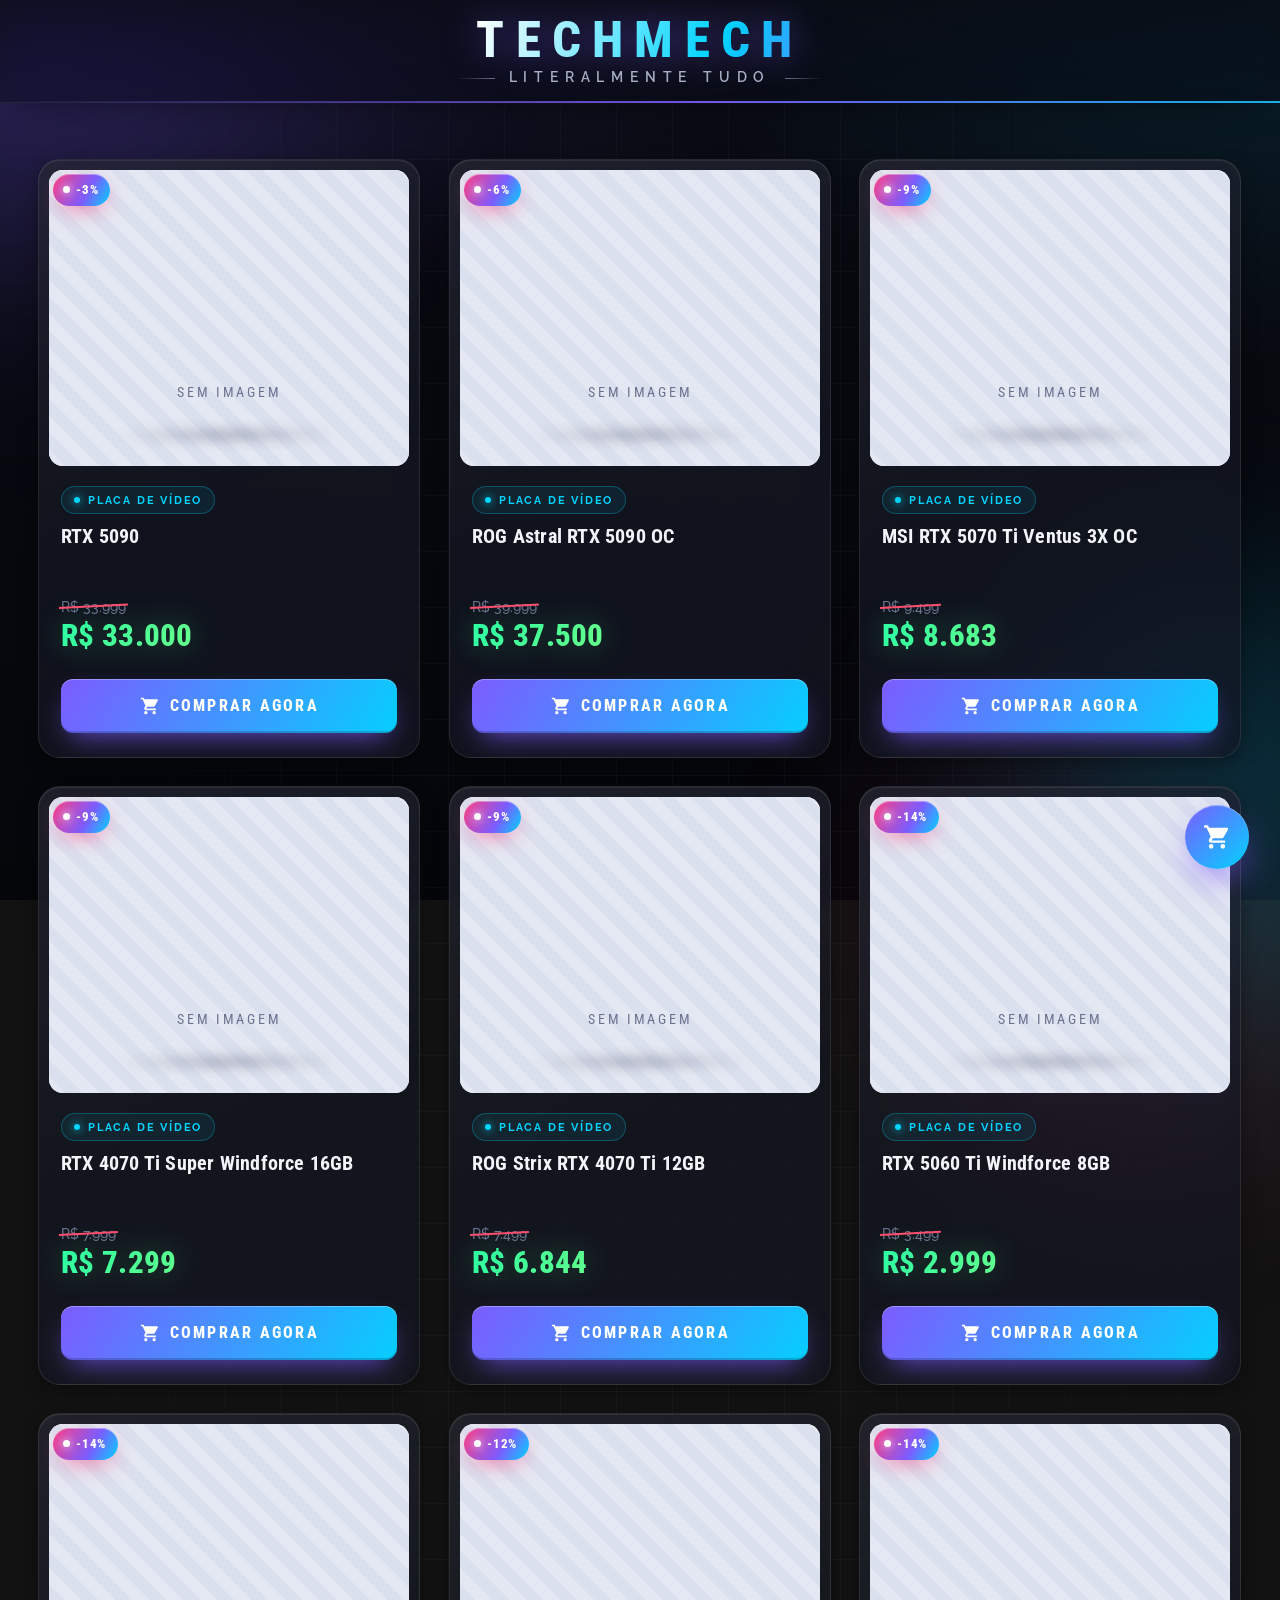
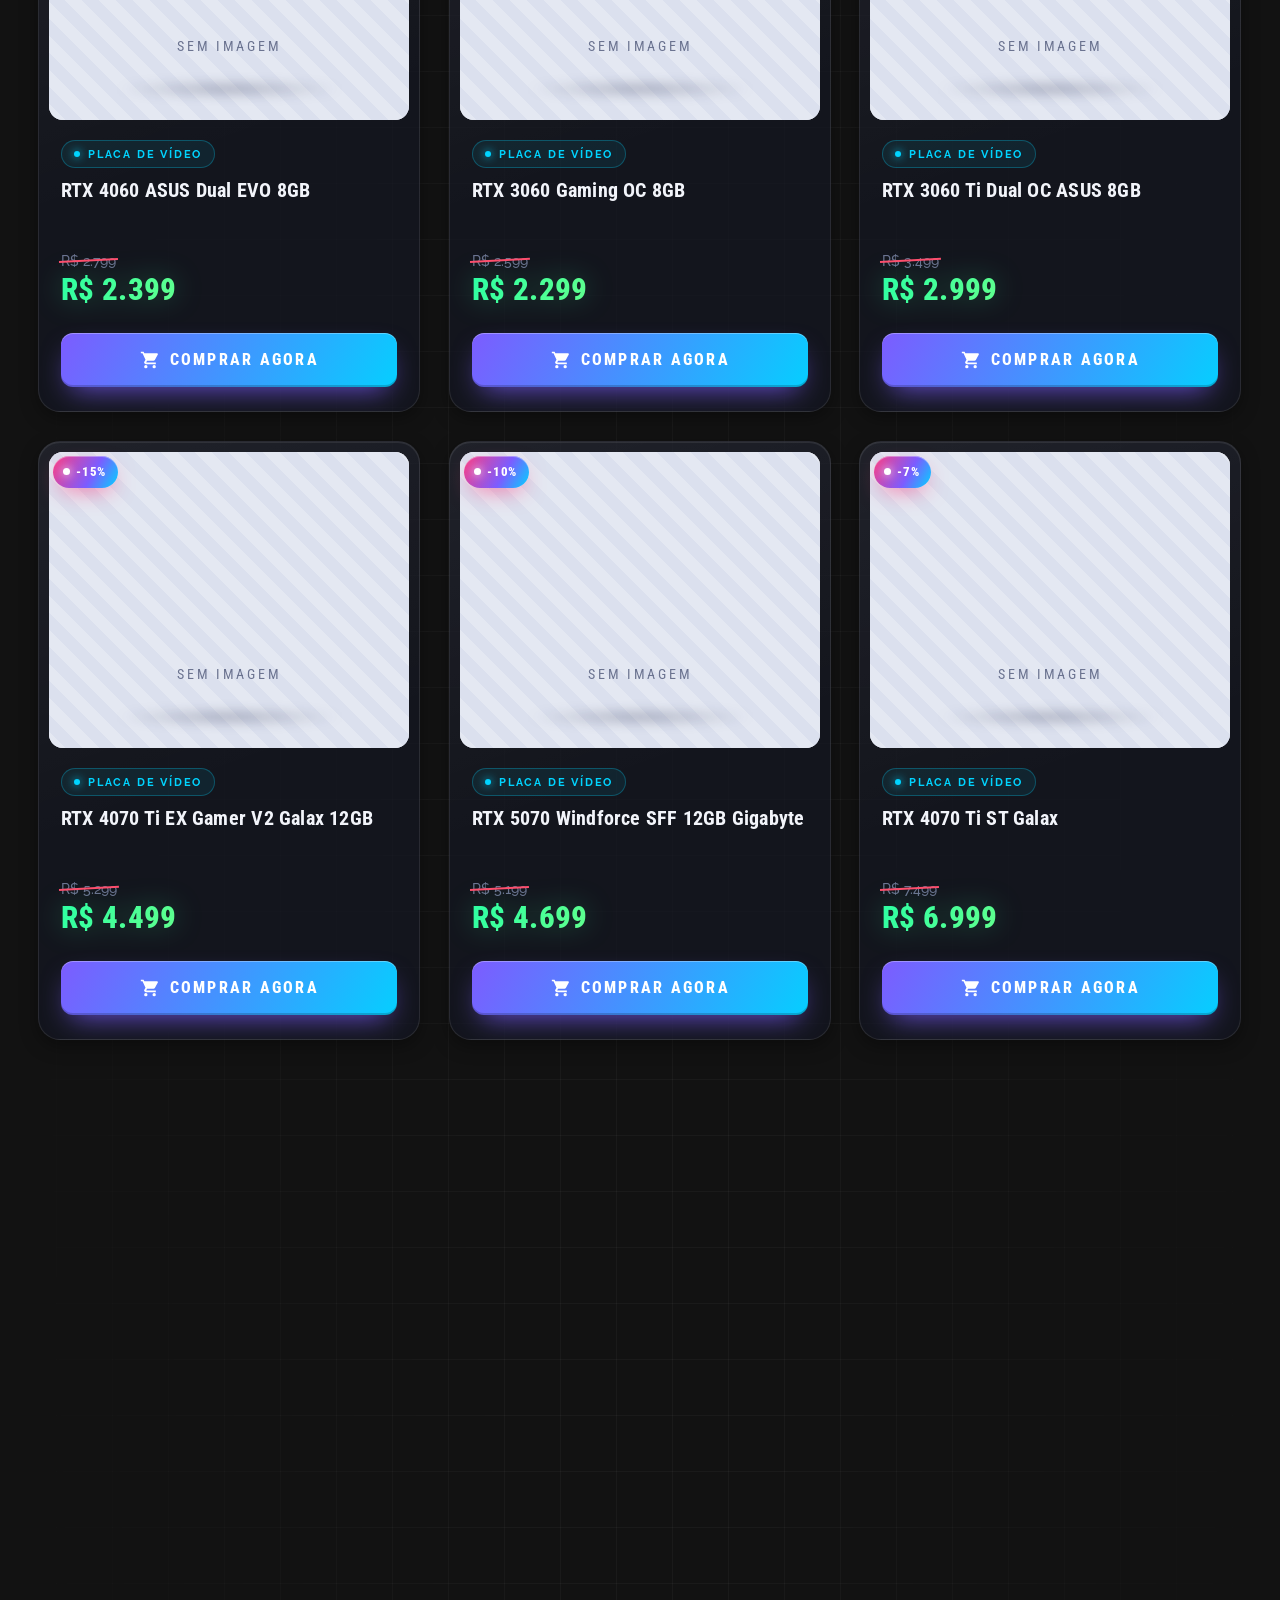
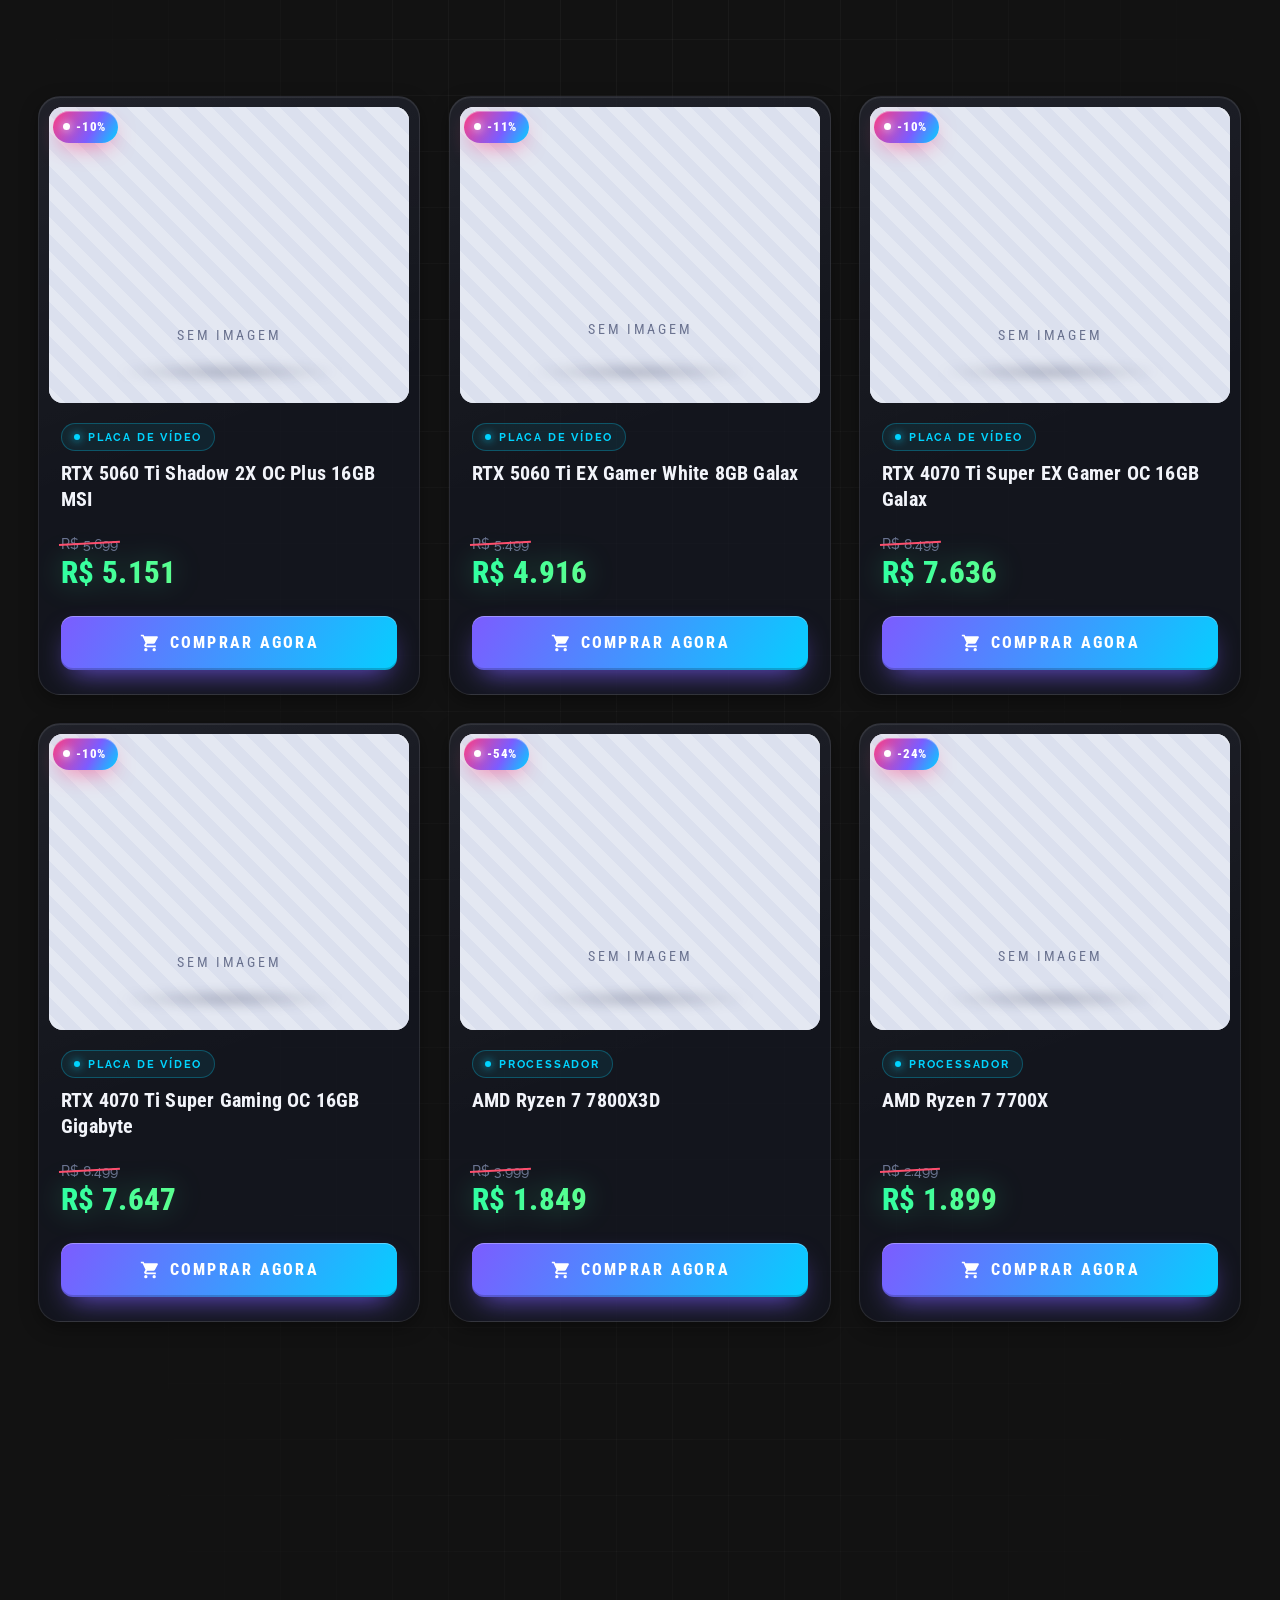
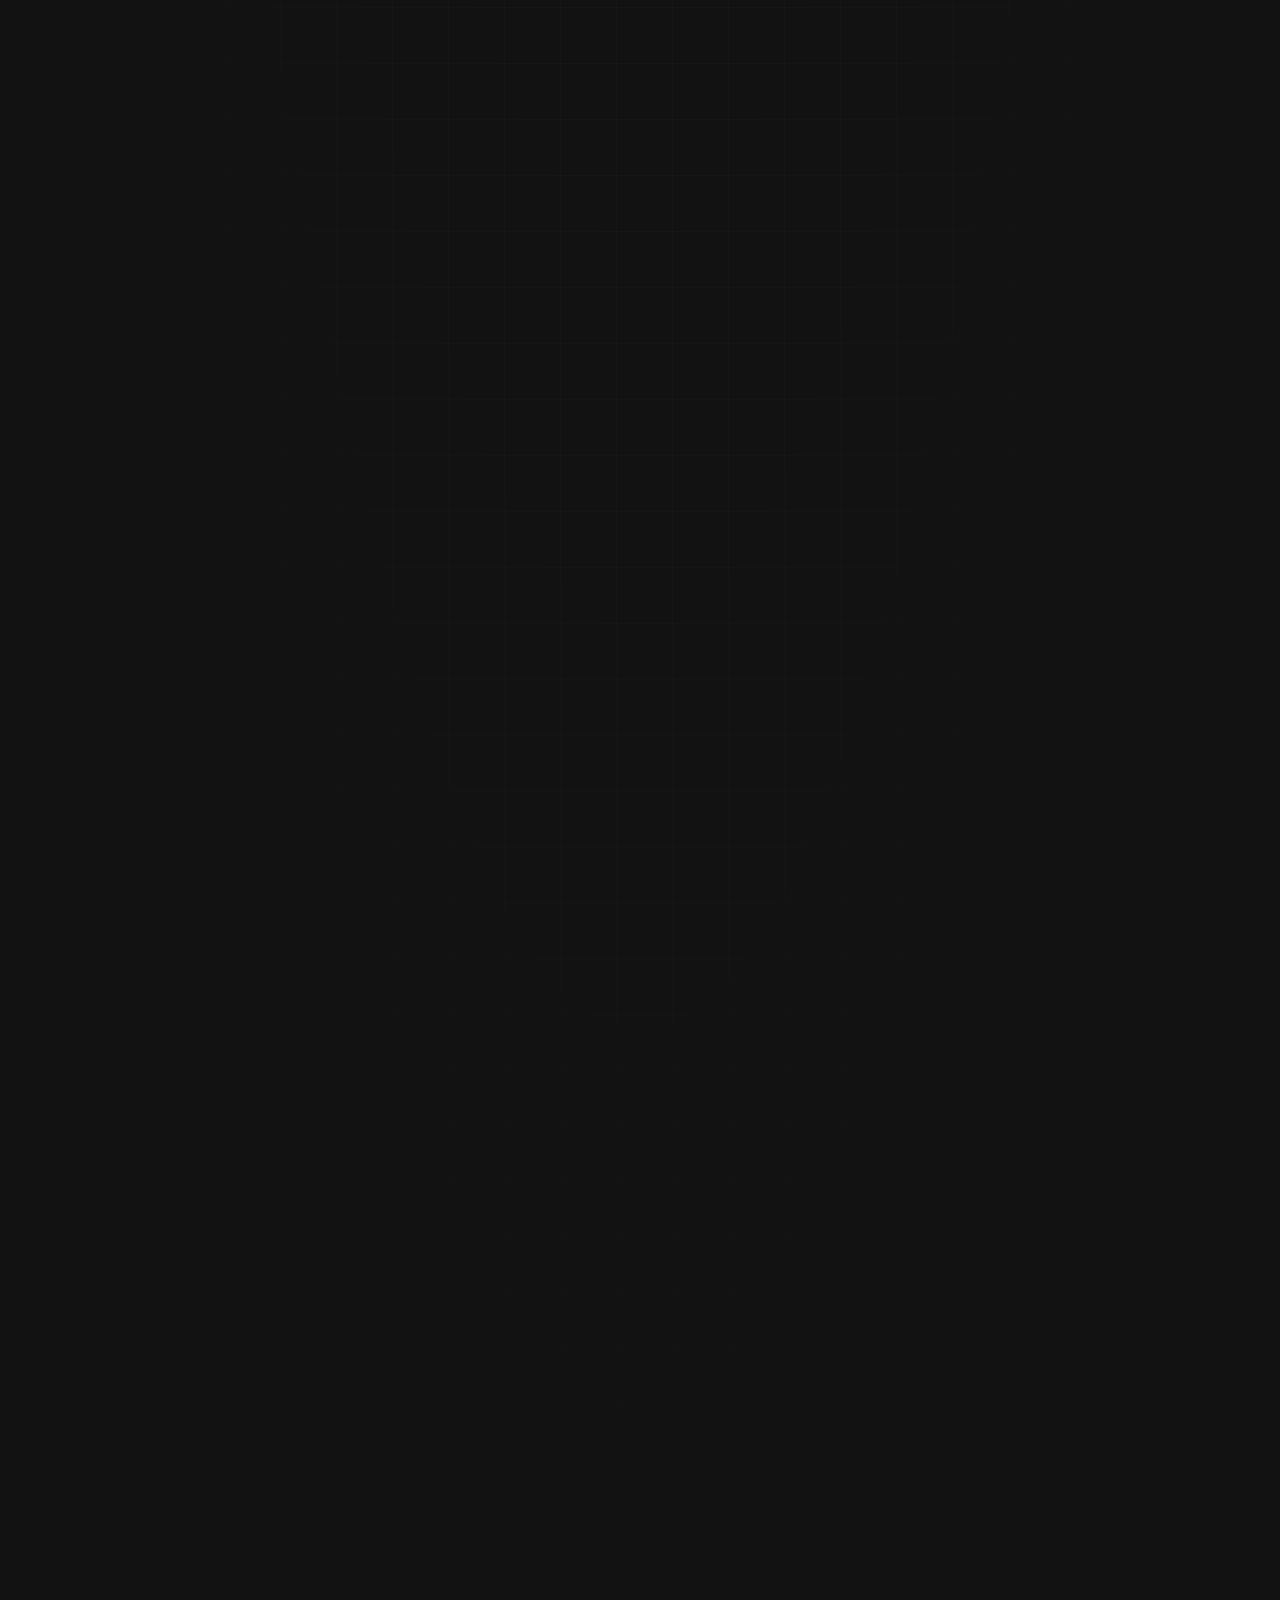
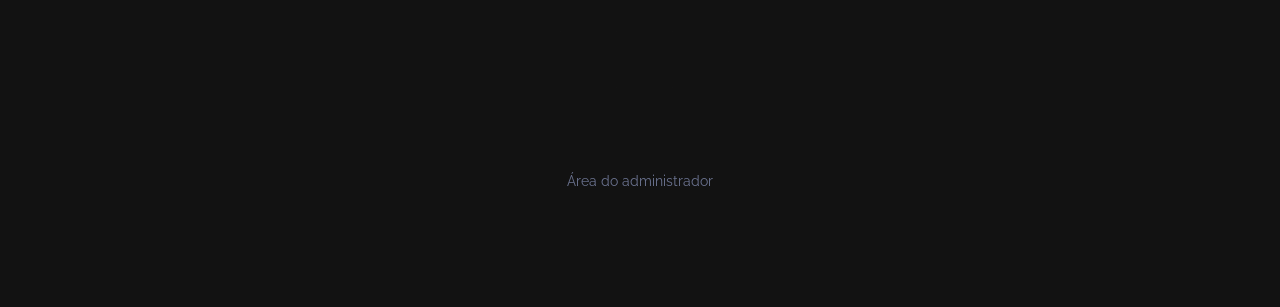
==== index.html @ 9f15bd72 "that is it" ====
<!DOCTYPE html>
<html lang="pt-BR">
<head>
    <meta charset="UTF-8">
    <meta name="viewport" content="width=device-width, initial-scale=1.0">
    <title>Loja</title>
    <link rel="stylesheet" href="style.css">
    <link rel="stylesheet" href="carrinho.css">
    <style>
        .rodape { text-align: center; padding: 40px 16px 110px; }
        .link-admin { color: var(--text-faint); font-size: .85rem; padding: 6px 12px; border-radius: 8px; transition: color .25s; }
        .link-admin:hover { color: var(--text-soft); }
        .link-admin:focus-visible { outline: 2px solid var(--accent-2); outline-offset: 2px; }
        #login-admin { margin: auto; width: min(380px, calc(100% - 28px)); padding: 28px; color: var(--text); background: var(--bg-2); border: 1px solid var(--stroke-strong); border-radius: 18px; box-shadow: var(--shadow-2); }
        #login-admin::backdrop { background: rgba(3, 4, 10, .72); backdrop-filter: blur(4px); }
        #login-admin h2 { font-family: var(--font-display); font-size: 1.4rem; margin-bottom: 4px; }
        #login-admin p { color: var(--text-soft); font-size: .92rem; margin-bottom: 18px; }
        #login-admin input { width: 100%; padding: 12px 14px; font: inherit; color: var(--text); background: var(--bg-0); border: 1px solid var(--stroke); border-radius: 10px; }
        #login-admin input:focus { outline: none; border-color: var(--accent); }
        #login-admin input.erro { border-color: var(--danger); animation: login-tremer .4s; }
        #login-msg { min-height: 1.4em; margin: 8px 0 14px; color: var(--danger); font-size: .88rem; }
        .login-acoes { display: flex; gap: 10px; justify-content: flex-end; }
        .login-acoes button { padding: 10px 18px; border-radius: 10px; font-weight: 600; background: var(--surface-hover); border: 1px solid var(--stroke); }
        .login-acoes button[type="submit"] { background: linear-gradient(135deg, var(--accent), var(--accent-2)); border-color: transparent; color: #fff; }
        @keyframes login-tremer { 25% { transform: translateX(-6px); } 75% { transform: translateX(6px); } }
    </style>
</head>
<body>
    <header class="topo-pagina">
        <h1 class="title"><b>Techmech</b></h1>
        <h3 class="resumo">Literalmente tudo</h3>
    </header>

    <!-- Os cards são criados automaticamente pelo script abaixo -->
    <main class="products-grid" id="produtos"></main>

    <footer class="rodape">
        <button type="button" class="link-admin" id="abrir-admin">Área do administrador</button>
    </footer>

    <dialog id="login-admin" aria-labelledby="login-titulo">
        <form id="login-form" method="dialog" autocomplete="off">
            <h2 id="login-titulo">Área do administrador</h2>
            <p>Digite a senha para abrir o painel de vendas.</p>
            <input type="password" id="login-senha" placeholder="Senha" aria-label="Senha do administrador" autocomplete="current-password">
            <div id="login-msg" role="alert"></div>
            <div class="login-acoes">
                <button type="button" id="login-cancelar">Cancelar</button>
                <button type="submit">Entrar</button>
            </div>
        </form>
    </dialog>

    <script src="auth.js"></script>

    <script src="carrinho.js"></script>
    <script>
        const K = "https://images.kabum.com.br/produtos/fotos/";
        const P = "https://media.pichau.com.br/media/catalog/product/cache/2f958555330323e505eba7ce930bdf27/";

        // Para adicionar um produto, basta incluir uma linha aqui: [categoria, nome, preço antigo, preço atual, imagem]
        const produtos = [
            ["Placa de vídeo", "RTX 5090", "33.999", "33.000", K + "714560/placa-de-video-rtx-5090-aorus-master-ice-32g-gigabyte-nvidia-geforce-32gb-gddr7-512bits-rgb-dlss-ray-tracing-9vn5090ami-00-g10_1740416478_gg.jpg"],
            ["Placa de vídeo", "ROG Astral RTX 5090 OC", "39.999", "37.500", K + "700804/placa-de-video-rog-astral-gaming-geforce-rtx5090-oc-nvidia-32gb-gddr7-argb-90yv0lw0-m0na00_1737724637_original.jpg"],
            ["Placa de vídeo", "MSI RTX 5070 Ti Ventus 3X OC", "9.499", "8.683", K + "714419/placa-de-video-msi-geforce-rtx-5070-ti-16g-ventus-3x-oc-nvidia-16gb-gddr7-ate-2497mhz-g507t-16v3c_1739889552_original.jpg"],
            ["Placa de vídeo", "RTX 4070 Ti Super Windforce 16GB", "7.999", "7.299", K + "517739/placa-de-video-rtx-4070-ti-super-gigabyte-windforce-nvidia-geforce-16gb-gddr6-dlss-ray-tracing-gv-n407tswf3-16gd_1706015557_original.jpg"],
            ["Placa de vídeo", "ROG Strix RTX 4070 Ti 12GB", "7.499", "6.844", K + "403370/placa-de-video-rtx-4070-ti-rog-strix-gaming-asus-nvidia-geforce-12-gb-gddr6x-argb-ray-tracing-90yv0ii0-m0na00_1672840406_original.jpg"],
            ["Placa de vídeo", "RTX 5060 Ti Windforce 8GB", "3.499", "2.999", K + "802430/placa-de-video-rtx-5060-ti-windforce-8g-gigabyte-nvidia-geforce-8gb-gddr7-128bits-dlss-ray-tracing-gv-n506twf2-8gd_1751045771_original.jpg"],
            ["Placa de vídeo", "RTX 4060 ASUS Dual EVO 8GB", "2.799", "2.399", K + "522531/placa-de-video-rtx-4060-asus-dual-o8g-evo-nvidia-geforce-8gb-gddr6-g-sync-ray-tracing-90yv0jc7-m0na00_1711036187_original.jpg"],
            ["Placa de vídeo", "RTX 3060 Gaming OC 8GB", "2.599", "2.299", K + "475652/placa-de-video-rtx-3060-gaming-oc-8g-gigabyte-nvidia-geforce-8gb-gddr6-128bits-ray-tracing-gv-n3060gaming-oc-8gd_1695647509_original.jpg"],
            ["Placa de vídeo", "RTX 3060 Ti Dual OC ASUS 8GB", "3.499", "2.999", K + "432715/placa-de-video-rtx-3060-ti-dual-oc-asus-nvidia-geforce-8-gb-gddr6x-dlss-ray-tracing-dual-rtx3060ti-o8gd6x_1678193263_original.jpg"],
            ["Placa de vídeo", "RTX 4070 Ti EX Gamer V2 Galax 12GB", "5.299", "4.499", K + "474949/placa-de-video-rtx-4070-ti-ex-gamer-v2-galax-nvidia-geforce-12gb-gddr6x-argb-dlss-ray-tracing-g-sync-47iom7md7adt_1691419842_original.jpg"],
            ["Placa de vídeo", "RTX 5070 Windforce SFF 12GB Gigabyte", "5.199", "4.699", K + "726401/placa-de-video-rtx-5070-windforce-sff-12g-gigabyte-nvidia-geforce-12gb-gddr7-192bits-dlss-ray-tracing-9vn5070w-00-g10_1743160226_original.jpg"],
            ["Placa de vídeo", "RTX 4070 Ti ST Galax", "7.499", "6.999", K + "404447/placa-de-video-rtx-4070-ti-st-pci-e-galax-16-gb-gddr6x-256bit-47iom7md6tts_1672845537_original.jpg"],
            ["Placa de vídeo", "GTX 1050 Ti PCYes Low Profile 4GB", "999", "799", K + "514808/placa-de-video-gtx-1050-ti-pcyes-low-profile-nvidia-geforce-4gb-gddr5-128bits-graffiti-series-pvgtx1050tilp4gb_1708523076_original.jpg"],
            ["Placa de vídeo", "RTX 4070 Ti TUF Gaming ASUS 12GB", "7.999", "6.999", K + "419115/placa-de-video-rtx-4070-ti-asus-tuf-gaming-nvidia-geforce-12-gb-gddr6x-argb-dlss-ray-tracing-tuf-rtx4070ti-12g-gaming_1677256824_original.jpg"],
            ["Placa de vídeo", "RTX 5060 Ti Gaming OC 8GB Gigabyte", "3.799", "3.299", "https://images6.kabum.com.br/produtos/fotos/802426/placa-de-video-rtx-5060-ti-gaming-oc-8g-gigabyte-nvidia-geforce-8gb-gddr7-128bits-dlss-ray-tracing-gv-n506tgaming-oc-8gd_1775736425_g.jpg"],
            ["Placa de vídeo", "RTX 5060 Ti Shadow 2X OC Plus 16GB MSI", "5.699", "5.151", "https://images1.kabum.com.br/produtos/fotos/sync_mirakl/900231/large/Placa-De-Video-Msi-Geforce-RTX-5060-Ti-16gb-Shadow-2x-Oc-Plus-Gddr7-912-v535-029_1752261278.jpg"],
            ["Placa de vídeo", "RTX 5060 Ti EX Gamer White 8GB Galax", "5.499", "4.916", "https://images6.kabum.com.br/produtos/fotos/sync_mirakl/939796/large/Placa-De-Video-Galax-Geforce-RTX-5060-Ti-Ex-Gamer-Classic-White-8GB-Gddr7-128-Bits-56isn8md7kwc_1760990905.jpg"],
            ["Placa de vídeo", "RTX 4070 Ti Super EX Gamer OC 16GB Galax", "8.499", "7.636", P + "4/7/47uzm6md9bup5.jpg"],
            ["Placa de vídeo", "RTX 4070 Ti Super Gaming OC 16GB Gigabyte", "8.499", "7.647", P + "g/v/gv-n407tsgaming-oc-16gd3.jpg"],
            ["Processador", "AMD Ryzen 7 7800X3D", "3.999", "1.849", K + "426262/processador-amd-ryzen-7-7800x3d-5-0ghz-max-turbo-cache-104mb-am5-8-nucleos-video-integrado-100-100000910wof_1680784502_original.jpg"],
            ["Processador", "AMD Ryzen 7 7700X", "2.499", "1.899", "https://images3.kabum.com.br/produtos/fotos/378413/processador-amd-ryzen-7-7700x-5-4ghz-max-turbo-cache-40mb-am5-8-nucleos-video-integrado-100-100000591wof_1662136328_g.jpg"],
            ["Processador", "AMD Ryzen 9 7900X", "3.199", "2.399", "https://images2.kabum.com.br/produtos/fotos/378412/processador-amd-ryzen-9-7900x-5-6ghz-max-turbo-cache-76mb-am5-12-nucleos-video-integrado-100-100000589wof_1662134312_g.jpg"],
            ["Processador", "AMD Ryzen 9 7950X", "6.499", "5.499", "https://images1.kabum.com.br/produtos/fotos/378411/processador-amd-ryzen-9-7950x-5-7ghz-max-turbo-cache-80mb-am5-16-nucleos-video-integrado-100-100000514wof_1662132759_g.jpg"],
            ["Processador", "AMD Ryzen 7 5800X3D", "2.499", "2.049", "https://images8.kabum.com.br/produtos/fotos/1053828/processador-amd-ryzen-7-5800x3d-3-4ghz-8-core-cache-100mb-am4-100-100000651pof_1784051518_g.jpg"],
            ["Processador", "AMD Ryzen 5 7600X", "1.499", "1.089", "https://images4.kabum.com.br/produtos/fotos/378414/processador-amd-ryzen-5-7600x-5-3ghz-max-turbo-cache-38mb-am5-6-nucleos-video-integrado-100-100000593wof_1662137195_g.jpg"],
            ["Processador", "AMD Ryzen 5 8500G", "999", "799", K + "520366/processador-amd-ryzen-5-8500g-3-5-ghz-5-0ghz-max-turbo-cache-6mb-6-nucleos-12-threads-am5-video-integrado-100-100000931box_1706707228_original.jpg"],
            ["Processador", "AMD Ryzen 5 7600", "1.899", "1.549", K + "405799/processador-amd-ryzen-5-7600-5-2ghz-max-turbo-cache-38mb-am5-6-nucleos-video-integrado-100-100001015box_1673290816_original.jpg"],
            ["Processador", "Intel Core i7-12700KF", "2.999", "2.588", "https://images9.kabum.com.br/produtos/fotos/241049/processador-intel-core-i7-12700kf-cache-25mb-3-6ghz-5-0ghz-max-turbo-lga-1700-bx8071512700kf_1634829834_g.jpg"]
        ];

        // ---------- Monta todos os cards ----------
        const numero = (txt) => parseFloat(txt.replace(/\./g, "").replace(",", "."));

        const grid = document.getElementById("produtos");
        grid.innerHTML = produtos.map(([categoria, nome, antigo, atual, imagem], i) => {
            const desconto = Math.round((1 - numero(atual) / numero(antigo)) * 100);
            return `
            <div class="product-card" style="--i:${i % 8}">
                ${desconto > 0 ? `<span class="product-badge">-${desconto}%</span>` : ""}
                <div class="card-shine"></div>
                <div class="product-image"><img src="${imagem}" alt="${nome}" loading="lazy"></div>
                <div class="product-info">
                    <span class="product-category">${categoria}</span>
                    <h2 class="product-title">${nome}</h2>
                    <div class="product-price-container">
                        <span class="price-old">R$ ${antigo}</span>
                        <span class="price-current">R$ ${atual}</span>
                    </div>
                    <button class="btn-buy" data-i="${i}">Comprar Agora</button>
                </div>
            </div>`;
        }).join("");

        const cards = [...grid.querySelectorAll(".product-card")];
        const podeMover = !matchMedia("(prefers-reduced-motion: reduce)").matches;
        const temMouse = matchMedia("(hover: hover)").matches;

        // ---------- Imagem quebrada: mostra aviso em vez de ícone feio ----------
        grid.querySelectorAll(".product-image img").forEach((img) => {
            img.addEventListener("error", () => {
                const box = img.parentElement;
                box.classList.add("sem-imagem");
                box.insertAdjacentHTML("beforeend", "<span>Sem imagem</span>");
            });
        });

        // ---------- Aparece ao rolar a página ----------
        const observador = new IntersectionObserver((entradas) => {
            entradas.forEach((e) => {
                if (e.isIntersecting) {
                    e.target.classList.add("is-visible");
                    observador.unobserve(e.target);
                }
            });
        }, { threshold: 0.12, rootMargin: "0px 0px -40px 0px" });
        cards.forEach((c) => observador.observe(c));

        // ---------- Inclinação 3D + spotlight que segue o mouse ----------
        if (temMouse && podeMover) {
            cards.forEach((card) => {
                card.addEventListener("mousemove", (e) => {
                    const r = card.getBoundingClientRect();
                    const x = (e.clientX - r.left) / r.width;
                    const y = (e.clientY - r.top) / r.height;
                    card.style.setProperty("--mx", `${x * 100}%`);
                    card.style.setProperty("--my", `${y * 100}%`);
                    card.style.setProperty("--ry", `${(x - 0.5) * 14}deg`);
                    card.style.setProperty("--rx", `${(0.5 - y) * 12}deg`);
                    card.style.transition = "transform .08s linear, box-shadow .45s, border-color .45s";
                });
                card.addEventListener("mouseleave", () => {
                    card.style.setProperty("--rx", "0deg");
                    card.style.setProperty("--ry", "0deg");
                    card.style.transition = "";
                });
            });

            // brilho que acompanha o cursor pela página
            const glow = document.createElement("div");
            glow.className = "cursor-glow";
            document.body.appendChild(glow);
            window.addEventListener("mousemove", (e) => {
                glow.style.setProperty("--cx", `${e.clientX}px`);
                glow.style.setProperty("--cy", `${e.clientY}px`);
            }, { passive: true });
        }

        // ---------- Login do painel administrativo (senha conferida no servidor) ----------
        (() => {
            const dlg = document.getElementById("login-admin");
            const form = document.getElementById("login-form");
            const campo = document.getElementById("login-senha");
            const msg = document.getElementById("login-msg");

            const abrir = () => {
                if (Auth.logado()) { location.href = "admin.html"; return; }
                campo.value = ""; msg.textContent = ""; campo.classList.remove("erro");
                dlg.showModal(); campo.focus();
            };
            document.getElementById("abrir-admin").addEventListener("click", abrir);
            document.getElementById("login-cancelar").addEventListener("click", () => dlg.close());
            dlg.addEventListener("click", (e) => { if (e.target === dlg) dlg.close(); });

            form.addEventListener("submit", async (e) => {
                e.preventDefault();
                const botao = form.querySelector('button[type="submit"]');
                botao.disabled = true; msg.textContent = "";
                const r = await Auth.entrar(campo.value);
                botao.disabled = false;
                if (r.ok) { location.href = "admin.html"; return; }
                campo.classList.remove("erro"); void campo.offsetWidth; campo.classList.add("erro");
                campo.select();
                msg.textContent = r.erro;
            });
        })();

        // ---------- Barra de progresso da rolagem ----------
        const barra = document.createElement("div");
        barra.className = "scroll-progress";
        document.body.appendChild(barra);
        const atualizaBarra = () => {
            const max = document.documentElement.scrollHeight - innerHeight;
            barra.style.setProperty("--scroll", max > 0 ? scrollY / max : 0);
        };
        addEventListener("scroll", atualizaBarra, { passive: true });
        atualizaBarra();

        // ---------- Botão: onda no clique + confirmação ----------
        grid.addEventListener("click", (e) => {
            const btn = e.target.closest(".btn-buy");
            if (!btn) return;

            const p = produtos[btn.dataset.i];
            Carrinho.adicionar({
                id: "p" + btn.dataset.i,
                nome: p[1],
                preco: numero(p[3]),
                imagem: p[4],
                categoria: p[0]
            });

            btn.classList.add("added");
            btn.textContent = "Adicionado ✓";
            const r = btn.getBoundingClientRect();
            const onda = document.createElement("span");
            onda.className = "ripple";
            onda.style.left = `${e.clientX - r.left}px`;
            onda.style.top = `${e.clientY - r.top}px`;
            btn.appendChild(onda);
            setTimeout(() => onda.remove(), 800);

            setTimeout(() => {
                btn.classList.remove("added");
                btn.textContent = "Comprar Agora";
            }, 1800);
        });
    </script>
</body>
</html>
---- style.css ----
/* ==========================================================================
   TECHMECH — style.css
   Tema escuro premium · glassmorphism · aurora animada · cards 3D com
   spotlight, borda de luz giratória, brilho (shine), selo de desconto,
   revelação no scroll, botão com ripple e total responsividade.
   ========================================================================== */

@import url('https://fonts.googleapis.com/css2?family=Raleway:ital,wght@0,100..900;1,100..900&family=Roboto+Condensed:ital,wght@0,100..900;1,100..900&display=swap');

/* --------------------------------------------------------------------------
   1. PROPRIEDADES REGISTRADAS (permitem animar ângulos e posições em CSS)
   -------------------------------------------------------------------------- */
@property --angle {
    syntax: '<angle>';
    inherits: false;
    initial-value: 0deg;
}
@property --shine {
    syntax: '<percentage>';
    inherits: false;
    initial-value: -60%;
}
@property --glow-opacity {
    syntax: '<number>';
    inherits: false;
    initial-value: 0;
}

/* --------------------------------------------------------------------------
   2. VARIÁVEIS DE DESIGN
   -------------------------------------------------------------------------- */
:root {
    /* cores base */
    --bg-0: #05060a;
    --bg-1: #0a0c14;
    --bg-2: #10131f;
    --surface: rgba(255, 255, 255, 0.045);
    --surface-hover: rgba(255, 255, 255, 0.08);
    --stroke: rgba(255, 255, 255, 0.09);
    --stroke-strong: rgba(255, 255, 255, 0.18);

    /* texto */
    --text: #f2f4fa;
    --text-soft: #a8afc4;
    --text-faint: #6b7390;

    /* acentos */
    --accent: #7c5cff;
    --accent-2: #00d4ff;
    --accent-3: #ff3d81;
    --green: #2dffa3;
    --green-deep: #00c27a;
    --danger: #ff4d6d;
    --warn: #ffc24d;

    /* gradientes */
    --grad-brand: linear-gradient(120deg, var(--accent), var(--accent-2) 55%, var(--green));
    --grad-hot: linear-gradient(120deg, var(--accent-3), var(--accent) 60%, var(--accent-2));
    --grad-price: linear-gradient(120deg, var(--green), #b6ff6a);

    /* medidas */
    --radius: 22px;
    --radius-sm: 12px;
    --radius-pill: 999px;
    --header-h: 86px;

    /* sombras */
    --shadow-1: 0 6px 18px rgba(0, 0, 0, 0.35);
    --shadow-2: 0 24px 60px -12px rgba(0, 0, 0, 0.7);
    --shadow-glow: 0 0 0 1px rgba(124, 92, 255, 0.35), 0 20px 70px -10px rgba(124, 92, 255, 0.45);

    /* movimento */
    --ease: cubic-bezier(0.22, 1, 0.36, 1);
    --ease-spring: cubic-bezier(0.34, 1.56, 0.64, 1);
    --ease-in-out: cubic-bezier(0.65, 0, 0.35, 1);

    /* tipografia */
    --font-display: 'Roboto Condensed', 'Arial Narrow', sans-serif;
    --font-body: 'Raleway', system-ui, -apple-system, 'Segoe UI', sans-serif;
}

/* --------------------------------------------------------------------------
   3. RESET E BASE
   -------------------------------------------------------------------------- */
*,
*::before,
*::after {
    box-sizing: border-box;
    margin: 0;
    padding: 0;
}

html {
    scroll-behavior: smooth;
    -webkit-text-size-adjust: 100%;
    color-scheme: dark;
}

body {
    position: relative;
    min-height: 100vh;
    font-family: var(--font-body);
    font-size: 16px;
    line-height: 1.5;
    color: var(--text);
    background:
        radial-gradient(1200px 700px at 10% -10%, rgba(124, 92, 255, 0.16), transparent 60%),
        radial-gradient(1000px 600px at 100% 0%, rgba(0, 212, 255, 0.10), transparent 60%),
        linear-gradient(180deg, var(--bg-1), var(--bg-0));
    background-attachment: fixed;
    overflow-x: hidden;
    -webkit-font-smoothing: antialiased;
    -moz-osx-font-smoothing: grayscale;
    text-rendering: optimizeLegibility;
}

img {
    display: block;
    max-width: 100%;
}

button {
    font: inherit;
    color: inherit;
    border: 0;
    background: none;
    cursor: pointer;
}

::selection {
    background: var(--accent);
    color: #fff;
}

/* barra de rolagem personalizada */
::-webkit-scrollbar {
    width: 12px;
}
::-webkit-scrollbar-track {
    background: var(--bg-0);
}
::-webkit-scrollbar-thumb {
    background: linear-gradient(180deg, var(--accent), var(--accent-2));
    border-radius: 10px;
    border: 3px solid var(--bg-0);
}
::-webkit-scrollbar-thumb:hover {
    background: linear-gradient(180deg, var(--accent-3), var(--accent));
}
* {
    scrollbar-width: thin;
    scrollbar-color: var(--accent) var(--bg-0);
}

/* --------------------------------------------------------------------------
   4. FUNDO ANIMADO (aurora + grade + ruído)
   -------------------------------------------------------------------------- */
body::before,
body::after {
    content: '';
    position: fixed;
    z-index: -2;
    pointer-events: none;
    border-radius: 50%;
    filter: blur(90px);
    opacity: 0.55;
    will-change: transform;
}

/* orbe roxa */
body::before {
    width: 55vmax;
    height: 55vmax;
    top: -20vmax;
    left: -15vmax;
    background: radial-gradient(circle at 30% 30%, rgba(124, 92, 255, 0.55), transparent 65%);
    animation: aurora-a 22s var(--ease-in-out) infinite alternate;
}

/* orbe ciano / rosa */
body::after {
    width: 50vmax;
    height: 50vmax;
    right: -18vmax;
    bottom: -22vmax;
    background:
        radial-gradient(circle at 60% 40%, rgba(0, 212, 255, 0.45), transparent 60%),
        radial-gradient(circle at 30% 70%, rgba(255, 61, 129, 0.28), transparent 65%);
    animation: aurora-b 26s var(--ease-in-out) infinite alternate;
}

@keyframes aurora-a {
    0%   { transform: translate3d(0, 0, 0) scale(1) rotate(0deg); }
    50%  { transform: translate3d(18vw, 12vh, 0) scale(1.15) rotate(40deg); }
    100% { transform: translate3d(6vw, 26vh, 0) scale(0.95) rotate(80deg); }
}
@keyframes aurora-b {
    0%   { transform: translate3d(0, 0, 0) scale(1) rotate(0deg); }
    50%  { transform: translate3d(-16vw, -14vh, 0) scale(1.2) rotate(-35deg); }
    100% { transform: translate3d(-4vw, -28vh, 0) scale(1) rotate(-70deg); }
}

/* grade tecnológica + ruído sobre o fundo */
.products-grid::before {
    content: '';
    position: fixed;
    inset: 0;
    z-index: -1;
    pointer-events: none;
    background-image:
        linear-gradient(rgba(255, 255, 255, 0.035) 1px, transparent 1px),
        linear-gradient(90deg, rgba(255, 255, 255, 0.035) 1px, transparent 1px);
    background-size: 56px 56px;
    mask-image: radial-gradient(ellipse at 50% 30%, #000 20%, transparent 75%);
    -webkit-mask-image: radial-gradient(ellipse at 50% 30%, #000 20%, transparent 75%);
    animation: grid-drift 40s linear infinite;
}

@keyframes grid-drift {
    from { background-position: 0 0, 0 0; }
    to   { background-position: 56px 56px, 56px 56px; }
}

/* --------------------------------------------------------------------------
   5. BARRA DE PROGRESSO DE ROLAGEM + BRILHO DO CURSOR (criados pelo JS)
   -------------------------------------------------------------------------- */
.scroll-progress {
    position: fixed;
    top: 0;
    left: 0;
    z-index: 1000;
    width: 100%;
    height: 3px;
    transform-origin: 0 50%;
    transform: scaleX(var(--scroll, 0));
    background: var(--grad-brand);
    box-shadow: 0 0 14px var(--accent-2), 0 0 28px var(--accent);
}

.cursor-glow {
    position: fixed;
    top: 0;
    left: 0;
    z-index: 0;
    width: 520px;
    height: 520px;
    margin: -260px 0 0 -260px;
    pointer-events: none;
    border-radius: 50%;
    background: radial-gradient(circle, rgba(124, 92, 255, 0.18), rgba(0, 212, 255, 0.06) 45%, transparent 70%);
    transform: translate3d(var(--cx, -999px), var(--cy, -999px), 0);
    transition: opacity 0.4s ease;
    mix-blend-mode: screen;
    will-change: transform;
}

/* --------------------------------------------------------------------------
   6. CABEÇALHO
   -------------------------------------------------------------------------- */
.topo-pagina {
    position: sticky;
    top: 0;
    z-index: 100;
    display: flex;
    flex-direction: column;
    align-items: center;
    justify-content: center;
    gap: 2px;
    min-height: var(--header-h);
    padding: 14px 24px;
    text-align: center;
    background: linear-gradient(180deg, rgba(10, 12, 20, 0.82), rgba(10, 12, 20, 0.55));
    backdrop-filter: blur(18px) saturate(160%);
    -webkit-backdrop-filter: blur(18px) saturate(160%);
    border-bottom: 1px solid var(--stroke);
    box-shadow: 0 10px 40px -20px rgba(0, 0, 0, 0.8);
    animation: header-in 1s var(--ease) both;
}

/* linha de luz percorrendo a borda inferior */
.topo-pagina::after {
    content: '';
    position: absolute;
    left: 0;
    bottom: -1px;
    width: 100%;
    height: 2px;
    background: linear-gradient(90deg, transparent, var(--accent), var(--accent-2), var(--green), transparent);
    background-size: 220% 100%;
    animation: line-run 5s linear infinite;
    opacity: 0.9;
}

@keyframes header-in {
    from { opacity: 0; transform: translateY(-100%); }
    to   { opacity: 1; transform: translateY(0); }
}
@keyframes line-run {
    from { background-position: 220% 0; }
    to   { background-position: -220% 0; }
}

.title {
    position: relative;
    font-family: var(--font-display);
    font-size: clamp(2rem, 4.4vw, 3.2rem);
    font-weight: 800;
    letter-spacing: 0.22em;
    text-transform: uppercase;
    line-height: 1;
    background: linear-gradient(110deg, #ffffff 0%, var(--accent-2) 30%, var(--accent) 55%, var(--accent-3) 80%, #ffffff 100%);
    background-size: 250% 100%;
    -webkit-background-clip: text;
    background-clip: text;
    -webkit-text-fill-color: transparent;
    color: transparent;
    animation: title-shine 7s ease-in-out infinite;
    filter: drop-shadow(0 0 18px rgba(124, 92, 255, 0.55));
}

.title b {
    font-weight: inherit;
}

/* efeito glitch sutil que passa de vez em quando */
.title::before,
.title::after {
    content: 'TECHMECH';
    position: absolute;
    inset: 0;
    letter-spacing: inherit;
    opacity: 0;
    pointer-events: none;
    -webkit-text-fill-color: currentColor;
}
.title::before {
    color: var(--accent-3);
    animation: glitch-a 9s steps(1) infinite;
}
.title::after {
    color: var(--accent-2);
    animation: glitch-b 9s steps(1) infinite;
}

@keyframes title-shine {
    0%, 100% { background-position: 0% 50%; }
    50%      { background-position: 100% 50%; }
}
@keyframes glitch-a {
    0%, 92%, 100% { opacity: 0; transform: translate(0, 0); clip-path: inset(0 0 0 0); }
    93% { opacity: 0.8; transform: translate(-3px, 1px); clip-path: inset(10% 0 55% 0); }
    95% { opacity: 0.8; transform: translate(3px, -1px); clip-path: inset(60% 0 8% 0); }
    97% { opacity: 0; }
}
@keyframes glitch-b {
    0%, 92%, 100% { opacity: 0; transform: translate(0, 0); clip-path: inset(0 0 0 0); }
    94% { opacity: 0.8; transform: translate(3px, 1px); clip-path: inset(40% 0 30% 0); }
    96% { opacity: 0.8; transform: translate(-3px, -1px); clip-path: inset(5% 0 70% 0); }
    98% { opacity: 0; }
}

.resumo {
    position: relative;
    font-family: var(--font-body);
    font-size: clamp(0.7rem, 1.3vw, 0.85rem);
    font-weight: 600;
    letter-spacing: 0.5em;
    text-transform: uppercase;
    color: var(--text-soft);
    animation: tracking-in 1.4s var(--ease) 0.3s both;
}

.resumo::before,
.resumo::after {
    content: '';
    display: inline-block;
    width: 38px;
    height: 1px;
    margin: 0 14px;
    vertical-align: middle;
    background: linear-gradient(90deg, transparent, var(--text-faint));
}
.resumo::after {
    transform: scaleX(-1);
}

@keyframes tracking-in {
    from { opacity: 0; letter-spacing: 1.2em; filter: blur(6px); }
    to   { opacity: 1; letter-spacing: 0.5em; filter: blur(0); }
}

/* --------------------------------------------------------------------------
   7. GRADE DE PRODUTOS
   -------------------------------------------------------------------------- */
.products-grid {
    position: relative;
    z-index: 1;
    display: grid;
    grid-template-columns: repeat(auto-fill, minmax(280px, 1fr));
    gap: 28px;
    width: min(1480px, 100%);
    margin: 0 auto;
    padding: 56px clamp(16px, 3vw, 40px) 120px;
    perspective: 1400px;
}

/* --------------------------------------------------------------------------
   8. CARD DE PRODUTO
   -------------------------------------------------------------------------- */
.product-card {
    --rx: 0deg;
    --ry: 0deg;
    --lift: 0px;
    --mx: 50%;
    --my: 50%;
    --i: 0;

    position: relative;
    display: flex;
    flex-direction: column;
    isolation: isolate;
    overflow: hidden;
    border-radius: var(--radius);
    background:
        linear-gradient(160deg, rgba(255, 255, 255, 0.075), rgba(255, 255, 255, 0.02) 55%),
        rgba(14, 17, 28, 0.72);
    backdrop-filter: blur(14px) saturate(140%);
    -webkit-backdrop-filter: blur(14px) saturate(140%);
    border: 1px solid var(--stroke);
    box-shadow: var(--shadow-1), inset 0 1px 0 rgba(255, 255, 255, 0.08);
    transform-style: preserve-3d;
    transform: rotateX(var(--rx)) rotateY(var(--ry)) translateY(var(--lift));
    transition:
        transform 0.45s var(--ease),
        box-shadow 0.45s var(--ease),
        border-color 0.45s var(--ease);
    will-change: transform;
}

/* estado antes de aparecer no scroll */
.product-card:not(.is-visible) {
    opacity: 0;
}
.product-card.is-visible {
    animation: card-in 0.9s var(--ease) calc(var(--i) * 55ms) backwards;
}

@keyframes card-in {
    0%   { opacity: 0; transform: translateY(70px) rotateX(18deg) scale(0.92); filter: blur(10px); }
    60%  { filter: blur(0); }
    100% { opacity: 1; transform: translateY(0) rotateX(0) scale(1); }
}

/* borda de luz giratória */
.product-card::before {
    content: '';
    position: absolute;
    inset: 0;
    z-index: 3;
    padding: 1.5px;
    border-radius: inherit;
    pointer-events: none;
    background: conic-gradient(
        from var(--angle),
        transparent 0deg,
        var(--accent) 50deg,
        var(--accent-2) 100deg,
        transparent 150deg,
        transparent 210deg,
        var(--accent-3) 260deg,
        transparent 320deg
    );
    -webkit-mask: linear-gradient(#000 0 0) content-box, linear-gradient(#000 0 0);
    -webkit-mask-composite: xor;
    mask: linear-gradient(#000 0 0) content-box exclude, linear-gradient(#000 0 0);
    opacity: 0;
    transition: opacity 0.5s var(--ease);
    animation: spin-border 4.5s linear infinite;
}

@keyframes spin-border {
    to { --angle: 360deg; }
}

/* spotlight que segue o mouse dentro do card */
.product-card::after {
    content: '';
    position: absolute;
    inset: 0;
    z-index: 2;
    pointer-events: none;
    border-radius: inherit;
    background: radial-gradient(
        420px circle at var(--mx) var(--my),
        rgba(255, 255, 255, 0.14),
        rgba(124, 92, 255, 0.10) 35%,
        transparent 65%
    );
    opacity: 0;
    transition: opacity 0.4s ease;
}

.product-card:hover {
    --lift: -10px;
    border-color: var(--stroke-strong);
    box-shadow:
        0 30px 60px -18px rgba(0, 0, 0, 0.8),
        0 0 60px -10px rgba(124, 92, 255, 0.45),
        inset 0 1px 0 rgba(255, 255, 255, 0.14);
}
.product-card:hover::before,
.product-card:hover::after {
    opacity: 1;
}

.product-card:focus-within {
    border-color: var(--accent);
    box-shadow: var(--shadow-glow);
}

/* reflexo (shine) varrendo o card */
.card-shine {
    position: absolute;
    inset: 0;
    z-index: 4;
    pointer-events: none;
    border-radius: inherit;
    overflow: hidden;
}
.card-shine::before {
    content: '';
    position: absolute;
    top: -20%;
    left: -60%;
    width: 40%;
    height: 140%;
    background: linear-gradient(100deg, transparent, rgba(255, 255, 255, 0.16), transparent);
    transform: skewX(-18deg);
    opacity: 0;
}
.product-card:hover .card-shine::before {
    animation: shine-sweep 1.1s var(--ease) 1;
}
@keyframes shine-sweep {
    0%   { left: -60%; opacity: 0; }
    20%  { opacity: 1; }
    100% { left: 140%; opacity: 0; }
}

/* --------------------------------------------------------------------------
   9. SELO DE DESCONTO
   -------------------------------------------------------------------------- */
.product-badge {
    position: absolute;
    top: 14px;
    left: 14px;
    z-index: 6;
    display: inline-flex;
    align-items: center;
    gap: 6px;
    padding: 6px 12px 6px 10px;
    font-family: var(--font-display);
    font-size: 0.82rem;
    font-weight: 800;
    letter-spacing: 0.06em;
    color: #fff;
    background: var(--grad-hot);
    border-radius: var(--radius-pill);
    box-shadow: 0 8px 22px -6px rgba(255, 61, 129, 0.65), inset 0 1px 0 rgba(255, 255, 255, 0.35);
    transform: translateZ(40px);
    animation: badge-pulse 2.6s var(--ease-in-out) infinite;
}
.product-badge::before {
    content: '';
    width: 7px;
    height: 7px;
    border-radius: 50%;
    background: #fff;
    box-shadow: 0 0 10px #fff;
    animation: blink 1.4s ease-in-out infinite;
}

@keyframes badge-pulse {
    0%, 100% { box-shadow: 0 8px 22px -6px rgba(255, 61, 129, 0.65), inset 0 1px 0 rgba(255, 255, 255, 0.35); }
    50%      { box-shadow: 0 8px 34px -2px rgba(255, 61, 129, 0.95), inset 0 1px 0 rgba(255, 255, 255, 0.35); }
}
@keyframes blink {
    0%, 100% { opacity: 1; }
    50%      { opacity: 0.25; }
}

/* --------------------------------------------------------------------------
   10. IMAGEM DO PRODUTO
   -------------------------------------------------------------------------- */
.product-image {
    position: relative;
    z-index: 1;
    display: grid;
    place-items: center;
    aspect-ratio: 1 / 0.82;
    margin: 10px 10px 0;
    overflow: hidden;
    border-radius: calc(var(--radius) - 8px);
    background:
        radial-gradient(circle at 50% 38%, #ffffff 0%, #eef1f8 55%, #d9deec 100%);
    box-shadow: inset 0 0 0 1px rgba(255, 255, 255, 0.5), inset 0 -30px 50px -30px rgba(40, 50, 100, 0.35);
}

/* carregando: brilho percorrendo */
.product-image::before {
    content: '';
    position: absolute;
    inset: 0;
    z-index: 0;
    background: linear-gradient(100deg, transparent 20%, rgba(124, 92, 255, 0.12) 50%, transparent 80%);
    background-size: 220% 100%;
    animation: skeleton 1.8s linear infinite;
}
@keyframes skeleton {
    from { background-position: 220% 0; }
    to   { background-position: -220% 0; }
}

/* sombra de chão sob o produto */
.product-image::after {
    content: '';
    position: absolute;
    left: 18%;
    right: 18%;
    bottom: 8%;
    height: 14px;
    z-index: 0;
    border-radius: 50%;
    background: radial-gradient(ellipse, rgba(20, 25, 60, 0.38), transparent 70%);
    filter: blur(6px);
    transition: transform 0.6s var(--ease), opacity 0.6s var(--ease);
}
.product-card:hover .product-image::after {
    transform: scale(0.72);
    opacity: 0.55;
}

.product-image img {
    position: relative;
    z-index: 1;
    width: 88%;
    height: 88%;
    object-fit: contain;
    mix-blend-mode: multiply;
    background: transparent;
    filter: drop-shadow(0 14px 18px rgba(25, 30, 70, 0.28));
    transform: translateZ(30px) scale(1);
    transition: transform 0.7s var(--ease), filter 0.7s var(--ease);
}
.product-card:hover .product-image img {
    transform: translateZ(60px) scale(1.12) rotate(-2deg);
    filter: drop-shadow(0 26px 26px rgba(25, 30, 70, 0.4));
    animation: float 3.4s ease-in-out 0.5s infinite;
}

@keyframes float {
    0%, 100% { transform: translateZ(60px) scale(1.12) rotate(-2deg) translateY(0); }
    50%      { transform: translateZ(60px) scale(1.12) rotate(1deg) translateY(-8px); }
}

/* imagem que falhou ao carregar */
.product-image.sem-imagem::before {
    animation: none;
    background: repeating-linear-gradient(45deg, #e4e8f2 0 12px, #dbe0ee 12px 24px);
}
.product-image.sem-imagem img {
    opacity: 0;
}
.product-image.sem-imagem span {
    position: relative;
    z-index: 1;
    font-family: var(--font-display);
    font-size: 0.85rem;
    letter-spacing: 0.2em;
    text-transform: uppercase;
    color: #6b7390;
}

/* --------------------------------------------------------------------------
   11. INFORMAÇÕES DO PRODUTO
   -------------------------------------------------------------------------- */
.product-info {
    position: relative;
    z-index: 5;
    display: flex;
    flex: 1;
    flex-direction: column;
    gap: 10px;
    padding: 20px 22px 24px;
    transform: translateZ(20px);
}

.product-category {
    align-self: flex-start;
    display: inline-flex;
    align-items: center;
    gap: 8px;
    padding: 5px 12px;
    font-size: 0.7rem;
    font-weight: 700;
    letter-spacing: 0.16em;
    text-transform: uppercase;
    color: var(--accent-2);
    background: rgba(0, 212, 255, 0.08);
    border: 1px solid rgba(0, 212, 255, 0.28);
    border-radius: var(--radius-pill);
    transition: background 0.4s ease, color 0.4s ease, border-color 0.4s ease, box-shadow 0.4s ease;
}
.product-category::before {
    content: '';
    width: 6px;
    height: 6px;
    border-radius: 50%;
    background: currentColor;
    box-shadow: 0 0 8px currentColor;
}
.product-card:hover .product-category {
    color: #fff;
    background: rgba(0, 212, 255, 0.22);
    border-color: var(--accent-2);
    box-shadow: 0 0 22px -4px rgba(0, 212, 255, 0.6);
}

.product-title {
    display: -webkit-box;
    -webkit-line-clamp: 2;
    -webkit-box-orient: vertical;
    overflow: hidden;
    min-height: 2.5em;
    font-family: var(--font-display);
    font-size: 1.28rem;
    font-weight: 700;
    line-height: 1.25;
    letter-spacing: 0.01em;
    color: var(--text);
    transition: color 0.4s ease, letter-spacing 0.5s var(--ease);
}
.product-card:hover .product-title {
    color: #fff;
    letter-spacing: 0.03em;
}

/* --------------------------------------------------------------------------
   12. PREÇOS
   -------------------------------------------------------------------------- */
.product-price-container {
    display: flex;
    flex-direction: column;
    gap: 2px;
    margin-top: auto;
    padding-top: 10px;
}

.price-old {
    position: relative;
    align-self: flex-start;
    font-size: 0.9rem;
    font-weight: 500;
    color: var(--text-faint);
}
/* risco animado cortando o preço antigo */
.price-old::after {
    content: '';
    position: absolute;
    left: -2px;
    right: -2px;
    top: 52%;
    height: 1.5px;
    background: var(--danger);
    transform-origin: 0 50%;
    transform: scaleX(0) rotate(-3deg);
    transition: transform 0.8s var(--ease) 0.3s;
}
.product-card.is-visible .price-old::after {
    transform: scaleX(1) rotate(-3deg);
}

.price-current {
    font-family: var(--font-display);
    font-size: 1.95rem;
    font-weight: 800;
    line-height: 1.1;
    letter-spacing: 0.01em;
    background: var(--grad-price);
    -webkit-background-clip: text;
    background-clip: text;
    -webkit-text-fill-color: transparent;
    color: transparent;
    filter: drop-shadow(0 0 14px rgba(45, 255, 163, 0.28));
    transition: filter 0.5s ease, transform 0.5s var(--ease);
    transform-origin: 0 50%;
}
.product-card:hover .price-current {
    filter: drop-shadow(0 0 20px rgba(45, 255, 163, 0.6));
    transform: scale(1.06);
}

/* --------------------------------------------------------------------------
   13. BOTÃO COMPRAR
   -------------------------------------------------------------------------- */
.btn-buy {
    position: relative;
    isolation: isolate;
    display: inline-flex;
    align-items: center;
    justify-content: center;
    gap: 10px;
    width: 100%;
    margin-top: 16px;
    padding: 15px 22px;
    overflow: hidden;
    font-family: var(--font-display);
    font-size: 1rem;
    font-weight: 800;
    letter-spacing: 0.14em;
    text-transform: uppercase;
    color: #fff;
    background: linear-gradient(120deg, var(--accent), var(--accent-2), var(--accent));
    background-size: 220% 100%;
    border-radius: var(--radius-sm);
    box-shadow:
        0 12px 28px -10px rgba(124, 92, 255, 0.8),
        inset 0 1px 0 rgba(255, 255, 255, 0.3),
        inset 0 -2px 0 rgba(0, 0, 0, 0.18);
    transition:
        background-position 0.7s var(--ease),
        transform 0.35s var(--ease-spring),
        box-shadow 0.35s var(--ease);
}

/* ícone de carrinho desenhado em CSS puro */
.btn-buy::before {
    content: '';
    width: 20px;
    height: 20px;
    flex: none;
    background: currentColor;
    -webkit-mask: url("data:image/svg+xml,%3Csvg xmlns='http://www.w3.org/2000/svg' viewBox='0 0 24 24'%3E%3Cpath d='M7 18a2 2 0 1 0 0 4 2 2 0 0 0 0-4zm10 0a2 2 0 1 0 0 4 2 2 0 0 0 0-4zM1 2v2h2l3.6 7.6-1.4 2.4A2 2 0 0 0 7 17h12v-2H7.4l1.1-2h7.5a2 2 0 0 0 1.8-1l3.6-6.5A1 1 0 0 0 20.5 4H5.2l-.9-2H1z'/%3E%3C/svg%3E") center / contain no-repeat;
    mask: url("data:image/svg+xml,%3Csvg xmlns='http://www.w3.org/2000/svg' viewBox='0 0 24 24'%3E%3Cpath d='M7 18a2 2 0 1 0 0 4 2 2 0 0 0 0-4zm10 0a2 2 0 1 0 0 4 2 2 0 0 0 0-4zM1 2v2h2l3.6 7.6-1.4 2.4A2 2 0 0 0 7 17h12v-2H7.4l1.1-2h7.5a2 2 0 0 0 1.8-1l3.6-6.5A1 1 0 0 0 20.5 4H5.2l-.9-2H1z'/%3E%3C/svg%3E") center / contain no-repeat;
    transition: transform 0.5s var(--ease-spring);
}

/* brilho que atravessa o botão */
.btn-buy::after {
    content: '';
    position: absolute;
    top: 0;
    left: -80%;
    z-index: -1;
    width: 50%;
    height: 100%;
    background: linear-gradient(100deg, transparent, rgba(255, 255, 255, 0.45), transparent);
    transform: skewX(-22deg);
    transition: left 0.8s var(--ease);
}

.btn-buy:hover {
    background-position: 100% 0;
    transform: translateY(-3px) scale(1.02);
    box-shadow:
        0 20px 40px -10px rgba(0, 212, 255, 0.7),
        0 0 0 1px rgba(255, 255, 255, 0.25),
        inset 0 1px 0 rgba(255, 255, 255, 0.4);
}
.btn-buy:hover::before {
    transform: translateX(-4px) rotate(-12deg) scale(1.15);
}
.btn-buy:hover::after {
    left: 140%;
}

.btn-buy:active {
    transform: translateY(1px) scale(0.97);
    box-shadow: 0 6px 14px -6px rgba(124, 92, 255, 0.8), inset 0 2px 6px rgba(0, 0, 0, 0.3);
    transition-duration: 0.1s;
}

.btn-buy:focus-visible {
    outline: 2px solid var(--accent-2);
    outline-offset: 4px;
}

/* feedback depois do clique (classe adicionada pelo JS) */
.btn-buy.added {
    background: linear-gradient(120deg, var(--green-deep), var(--green));
    box-shadow: 0 14px 30px -8px rgba(45, 255, 163, 0.7), inset 0 1px 0 rgba(255, 255, 255, 0.4);
    animation: added-pop 0.6s var(--ease-spring);
}
@keyframes added-pop {
    0%   { transform: scale(0.94); }
    50%  { transform: scale(1.06); }
    100% { transform: scale(1); }
}

/* onda (ripple) criada pelo JS no ponto do clique */
.ripple {
    position: absolute;
    z-index: -1;
    width: 12px;
    height: 12px;
    margin: -6px 0 0 -6px;
    border-radius: 50%;
    background: rgba(255, 255, 255, 0.55);
    pointer-events: none;
    animation: ripple 0.8s var(--ease) forwards;
}
@keyframes ripple {
    to { transform: scale(38); opacity: 0; }
}

/* --------------------------------------------------------------------------
   14. RESPONSIVIDADE
   -------------------------------------------------------------------------- */
@media (max-width: 1100px) {
    .products-grid {
        grid-template-columns: repeat(auto-fill, minmax(250px, 1fr));
        gap: 22px;
    }
}

@media (max-width: 720px) {
    :root {
        --radius: 18px;
        --header-h: 72px;
    }
    .products-grid {
        grid-template-columns: repeat(2, minmax(0, 1fr));
        gap: 14px;
        padding: 28px 12px 80px;
    }
    .resumo {
        letter-spacing: 0.3em;
    }
    @keyframes tracking-in {
        from { opacity: 0; letter-spacing: 0.8em; filter: blur(6px); }
        to   { opacity: 1; letter-spacing: 0.3em; filter: blur(0); }
    }
    .resumo::before,
    .resumo::after {
        width: 16px;
        margin: 0 8px;
    }
    .product-info {
        padding: 14px 14px 16px;
        gap: 8px;
    }
    .product-title {
        font-size: 1rem;
    }
    .price-current {
        font-size: 1.4rem;
    }
    .btn-buy {
        padding: 12px 10px;
        font-size: 0.8rem;
        letter-spacing: 0.08em;
    }
    .btn-buy::before {
        display: none;
    }
    .product-badge {
        top: 10px;
        left: 10px;
        font-size: 0.7rem;
        padding: 4px 9px;
    }
    .cursor-glow {
        display: none;
    }
}

@media (max-width: 420px) {
    .products-grid {
        grid-template-columns: 1fr;
    }
}

/* telas sem mouse: sem inclinação 3D nem spotlight */
@media (hover: none) {
    .product-card {
        transform: none !important;
    }
    .product-card::after {
        display: none;
    }
    .product-card:hover {
        --lift: 0px;
    }
}

/* --------------------------------------------------------------------------
   15. ACESSIBILIDADE — respeita quem prefere menos movimento
   -------------------------------------------------------------------------- */
@media (prefers-reduced-motion: reduce) {
    *,
    *::before,
    *::after {
        animation-duration: 0.01ms !important;
        animation-iteration-count: 1 !important;
        transition-duration: 0.01ms !important;
        scroll-behavior: auto !important;
    }
    .product-card:not(.is-visible) {
        opacity: 1;
    }
}

/* impressão: versão limpa */
@media print {
    body::before,
    body::after,
    .products-grid::before,
    .cursor-glow,
    .scroll-progress,
    .btn-buy {
        display: none !important;
    }
    body {
        background: #fff;
        color: #000;
    }
    .product-card {
        break-inside: avoid;
        box-shadow: none;
        background: #fff;
        border: 1px solid #ccc;
    }
}
---- carrinho.css ----
/* ==========================================================================
   TECHMECH — carrinho.css
   Usa as variáveis do style.css (--accent, --accent-2, --green, etc.).
   ========================================================================== */

html.cart-lock {
    overflow: hidden;
}

/* --------------------------------------------------------------------------
   Botão flutuante do carrinho
   -------------------------------------------------------------------------- */
.cart-fab {
    position: fixed;
    right: clamp(14px, 2.4vw, 32px);
    bottom: clamp(14px, 2.4vw, 32px);
    z-index: 900;
    display: grid;
    place-items: center;
    width: 64px;
    height: 64px;
    border-radius: 50%;
    color: #fff;
    background: linear-gradient(135deg, var(--accent), var(--accent-2));
    box-shadow: 0 16px 36px -8px rgba(124, 92, 255, 0.75), inset 0 1px 0 rgba(255, 255, 255, 0.35);
    transition: transform 0.35s var(--ease-spring), box-shadow 0.35s var(--ease);
}
.cart-fab svg {
    width: 28px;
    height: 28px;
}
.cart-fab:hover {
    transform: translateY(-4px) scale(1.07);
    box-shadow: 0 22px 44px -8px rgba(0, 212, 255, 0.75), inset 0 1px 0 rgba(255, 255, 255, 0.4);
}
.cart-fab:active {
    transform: scale(0.95);
}
.cart-fab:focus-visible {
    outline: 2px solid #fff;
    outline-offset: 4px;
}
.cart-fab.pulo {
    animation: fab-pulo 0.7s var(--ease-spring);
}
@keyframes fab-pulo {
    0%   { transform: scale(1); }
    30%  { transform: scale(1.25) rotate(-10deg); }
    60%  { transform: scale(0.92) rotate(6deg); }
    100% { transform: scale(1) rotate(0); }
}

.cart-count {
    position: absolute;
    top: -4px;
    right: -4px;
    display: grid;
    place-items: center;
    min-width: 24px;
    height: 24px;
    padding: 0 6px;
    font-family: var(--font-display);
    font-size: 0.8rem;
    font-weight: 800;
    color: #fff;
    background: var(--grad-hot);
    border: 2px solid var(--bg-0);
    border-radius: var(--radius-pill);
    transform: scale(0);
    transition: transform 0.35s var(--ease-spring);
}
.cart-count.visivel {
    transform: scale(1);
}

/* --------------------------------------------------------------------------
   Fundo escuro + gaveta
   -------------------------------------------------------------------------- */
.cart-overlay {
    position: fixed;
    inset: 0;
    z-index: 950;
    background: rgba(3, 4, 10, 0.65);
    backdrop-filter: blur(4px);
    -webkit-backdrop-filter: blur(4px);
    opacity: 0;
    pointer-events: none;
    transition: opacity 0.4s var(--ease);
}
.cart-root.aberto .cart-overlay {
    opacity: 1;
    pointer-events: auto;
}

.cart-drawer {
    position: fixed;
    top: 0;
    right: 0;
    bottom: 0;
    z-index: 960;
    display: flex;
    flex-direction: column;
    width: min(480px, 100%);
    background:
        radial-gradient(600px 300px at 100% 0%, rgba(124, 92, 255, 0.16), transparent 70%),
        linear-gradient(180deg, #0e111c, #080a12);
    border-left: 1px solid var(--stroke-strong);
    box-shadow: -30px 0 80px -20px rgba(0, 0, 0, 0.85);
    transform: translateX(104%);
    visibility: hidden;
    transition: transform 0.5s var(--ease), visibility 0s linear 0.5s;
}
.cart-root.aberto .cart-drawer {
    transform: translateX(0);
    visibility: visible;
    transition: transform 0.5s var(--ease), visibility 0s;
}

.cart-head {
    display: flex;
    align-items: center;
    justify-content: space-between;
    padding: 20px 24px;
    border-bottom: 1px solid var(--stroke);
}
.cart-head h2 {
    font-family: var(--font-display);
    font-size: 1.5rem;
    font-weight: 800;
    letter-spacing: 0.08em;
    text-transform: uppercase;
}
.cart-head small {
    font-family: var(--font-body);
    font-size: 0.8rem;
    font-weight: 600;
    letter-spacing: 0.02em;
    text-transform: none;
    color: var(--text-soft);
}
.cart-close {
    display: grid;
    place-items: center;
    width: 40px;
    height: 40px;
    font-size: 1.8rem;
    line-height: 1;
    color: var(--text-soft);
    border-radius: 50%;
    transition: background 0.3s, color 0.3s, transform 0.4s var(--ease-spring);
}
.cart-close:hover {
    color: #fff;
    background: var(--surface-hover);
    transform: rotate(90deg);
}

.cart-body {
    flex: 1;
    padding: 8px 24px 24px;
    overflow-y: auto;
    overscroll-behavior: contain;
}

/* --------------------------------------------------------------------------
   Itens
   -------------------------------------------------------------------------- */
.cart-lista {
    display: flex;
    flex-direction: column;
    gap: 12px;
    padding: 16px 0 8px;
    list-style: none;
}

.cart-item {
    display: grid;
    grid-template-columns: 78px 1fr auto;
    gap: 14px;
    padding: 12px;
    background: var(--surface);
    border: 1px solid var(--stroke);
    border-radius: 16px;
    animation: item-in 0.5s var(--ease) both;
}
@keyframes item-in {
    from { opacity: 0; transform: translateX(26px); }
    to   { opacity: 1; transform: translateX(0); }
}

.cart-item-img {
    display: grid;
    place-items: center;
    width: 78px;
    height: 78px;
    overflow: hidden;
    background: radial-gradient(circle, #fff, #dfe4f1);
    border-radius: 12px;
}
.cart-item-img img {
    width: 90%;
    height: 90%;
    object-fit: contain;
    mix-blend-mode: multiply;
}

.cart-item-info {
    display: flex;
    flex-direction: column;
    gap: 4px;
    min-width: 0;
}
.cart-item-nome {
    display: -webkit-box;
    -webkit-line-clamp: 2;
    -webkit-box-orient: vertical;
    overflow: hidden;
    font-family: var(--font-display);
    font-size: 1rem;
    line-height: 1.25;
}
.cart-item-preco {
    font-size: 0.8rem;
    color: var(--text-soft);
}

.cart-qty {
    display: inline-flex;
    align-items: center;
    align-self: flex-start;
    margin-top: 4px;
    background: rgba(0, 0, 0, 0.35);
    border: 1px solid var(--stroke);
    border-radius: var(--radius-pill);
}
.cart-qty button {
    width: 30px;
    height: 30px;
    font-size: 1.1rem;
    line-height: 1;
    color: var(--text);
    border-radius: 50%;
    transition: background 0.25s, transform 0.2s;
}
.cart-qty button:hover:not(:disabled) {
    background: var(--accent);
}
.cart-qty button:active:not(:disabled) {
    transform: scale(0.85);
}
.cart-qty button:disabled {
    opacity: 0.3;
    cursor: not-allowed;
}
.cart-qty span {
    min-width: 28px;
    font-weight: 700;
    text-align: center;
}

.cart-item-lado {
    display: flex;
    flex-direction: column;
    align-items: flex-end;
    justify-content: space-between;
}
.cart-item-sub {
    font-family: var(--font-display);
    font-size: 1.05rem;
    font-weight: 800;
    color: var(--green);
    white-space: nowrap;
}
.cart-remove {
    font-size: 0.75rem;
    color: var(--text-faint);
    text-decoration: underline;
    text-underline-offset: 3px;
    transition: color 0.25s;
}
.cart-remove:hover {
    color: var(--danger);
}

/* --------------------------------------------------------------------------
   Seções (cupom, entrega, pagamento)
   -------------------------------------------------------------------------- */
.cart-sec {
    margin-top: 22px;
}
.cart-sec h3 {
    margin-bottom: 10px;
    font-family: var(--font-display);
    font-size: 0.85rem;
    font-weight: 700;
    letter-spacing: 0.18em;
    text-transform: uppercase;
    color: var(--text-soft);
}

.cart-cupom {
    display: flex;
    gap: 8px;
}
.cart-cupom-input,
.cart-parcelas select {
    width: 100%;
    padding: 12px 14px;
    font: inherit;
    color: var(--text);
    background: rgba(0, 0, 0, 0.35);
    border: 1px solid var(--stroke-strong);
    border-radius: var(--radius-sm);
    outline: none;
    transition: border-color 0.3s, box-shadow 0.3s;
}
.cart-cupom-input {
    text-transform: uppercase;
    letter-spacing: 0.08em;
}
.cart-cupom-input:focus,
.cart-parcelas select:focus {
    border-color: var(--accent-2);
    box-shadow: 0 0 0 3px rgba(0, 212, 255, 0.2);
}
.cart-cupom-input.erro {
    border-color: var(--danger);
    animation: tremer 0.5s;
}
@keyframes tremer {
    20%, 60% { transform: translateX(-6px); }
    40%, 80% { transform: translateX(6px); }
}
.cart-cupom button {
    flex: none;
    padding: 0 20px;
    font-weight: 700;
    color: #fff;
    background: var(--accent);
    border-radius: var(--radius-sm);
    transition: background 0.3s, transform 0.2s;
}
.cart-cupom button:hover {
    background: var(--accent-2);
}
.cart-cupom button:active {
    transform: scale(0.95);
}
.cart-dica {
    margin-top: 6px;
    font-size: 0.75rem;
    color: var(--text-faint);
}
.cart-cupom-ok {
    display: flex;
    align-items: center;
    justify-content: space-between;
    padding: 12px 14px;
    color: var(--green);
    background: rgba(45, 255, 163, 0.08);
    border: 1px dashed rgba(45, 255, 163, 0.5);
    border-radius: var(--radius-sm);
}
.cart-cupom-ok button {
    font-size: 0.8rem;
    color: var(--text-soft);
    text-decoration: underline;
}

/* opções em forma de cartão selecionável */
.cart-opcoes {
    display: flex;
    flex-direction: column;
    gap: 8px;
}
.cart-opcao {
    position: relative;
    display: flex;
    align-items: center;
    gap: 12px;
    padding: 14px 16px 14px 46px;
    cursor: pointer;
    background: var(--surface);
    border: 1px solid var(--stroke);
    border-radius: 14px;
    transition: border-color 0.3s, background 0.3s, transform 0.3s var(--ease);
}
.cart-opcao:hover {
    background: var(--surface-hover);
    transform: translateX(3px);
}
.cart-opcao.ativa {
    background: rgba(124, 92, 255, 0.12);
    border-color: var(--accent);
    box-shadow: 0 0 0 1px rgba(124, 92, 255, 0.35), 0 10px 30px -12px rgba(124, 92, 255, 0.6);
}
.cart-opcao input {
    position: absolute;
    opacity: 0;
    pointer-events: none;
}
/* bolinha do radio */
.cart-opcao::before {
    content: '';
    position: absolute;
    left: 16px;
    top: 50%;
    width: 18px;
    height: 18px;
    margin-top: -9px;
    border: 2px solid var(--text-faint);
    border-radius: 50%;
    transition: border-color 0.3s, background 0.3s, box-shadow 0.3s;
}
.cart-opcao.ativa::before {
    border-color: var(--accent-2);
    background: radial-gradient(circle, var(--accent-2) 0 4px, transparent 5px);
    box-shadow: 0 0 12px rgba(0, 212, 255, 0.6);
}
.cart-opcao:focus-within {
    outline: 2px solid var(--accent-2);
    outline-offset: 2px;
}
.cart-opcao-txt {
    display: flex;
    flex: 1;
    flex-direction: column;
    gap: 1px;
}
.cart-opcao-txt b {
    font-weight: 700;
}
.cart-opcao-txt small {
    font-size: 0.78rem;
    color: var(--text-soft);
}
.cart-opcao-preco {
    font-weight: 700;
    white-space: nowrap;
}
.cart-opcao-preco.gratis {
    color: var(--green);
}
.cart-tag {
    padding: 4px 10px;
    font-family: var(--font-display);
    font-size: 0.78rem;
    font-weight: 800;
    letter-spacing: 0.05em;
    color: #04130c;
    background: var(--grad-price);
    border-radius: var(--radius-pill);
}

.cart-parcelas {
    display: flex;
    flex-direction: column;
    gap: 6px;
    margin-top: 12px;
    animation: item-in 0.4s var(--ease) both;
}
.cart-parcelas span {
    font-size: 0.8rem;
    color: var(--text-soft);
}
.cart-parcelas select option {
    color: #111;
}

/* --------------------------------------------------------------------------
   Rodapé: resumo e botões
   -------------------------------------------------------------------------- */
.cart-foot {
    padding: 18px 24px 24px;
    background: rgba(5, 6, 10, 0.85);
    border-top: 1px solid var(--stroke-strong);
}
.cart-foot[hidden] {
    display: none;
}

.cart-resumo {
    display: flex;
    flex-direction: column;
    gap: 6px;
    font-size: 0.9rem;
}
.cart-resumo div {
    display: flex;
    justify-content: space-between;
    color: var(--text-soft);
}
.cart-resumo div.desc dd {
    color: var(--green);
}
.cart-resumo dd {
    font-weight: 600;
    color: var(--text);
}

.cart-total {
    display: flex;
    align-items: baseline;
    justify-content: space-between;
    margin-top: 12px;
    padding-top: 12px;
    border-top: 1px dashed var(--stroke-strong);
}
.cart-total span {
    font-family: var(--font-display);
    font-size: 1.1rem;
    letter-spacing: 0.12em;
    text-transform: uppercase;
}
.cart-total strong {
    font-family: var(--font-display);
    font-size: 2rem;
    font-weight: 800;
    background: var(--grad-price);
    -webkit-background-clip: text;
    background-clip: text;
    -webkit-text-fill-color: transparent;
}
.cart-parcela-info {
    margin-top: 2px;
    font-size: 0.82rem;
    text-align: right;
    color: var(--text-soft);
}
.cart-parcela-info b {
    color: var(--text);
}

.cart-finalizar,
.cart-continuar {
    position: relative;
    overflow: hidden;
    display: block;
    width: 100%;
    margin-top: 14px;
    padding: 16px;
    font-family: var(--font-display);
    font-size: 1.05rem;
    font-weight: 800;
    letter-spacing: 0.14em;
    text-transform: uppercase;
    color: #04130c;
    background: linear-gradient(120deg, var(--green-deep), var(--green), #b6ff6a);
    background-size: 200% 100%;
    border-radius: var(--radius-sm);
    box-shadow: 0 14px 30px -10px rgba(45, 255, 163, 0.65), inset 0 1px 0 rgba(255, 255, 255, 0.5);
    transition: background-position 0.6s var(--ease), transform 0.3s var(--ease-spring), box-shadow 0.3s;
}
.cart-finalizar:hover,
.cart-continuar:hover {
    background-position: 100% 0;
    transform: translateY(-2px);
    box-shadow: 0 20px 40px -10px rgba(45, 255, 163, 0.85), inset 0 1px 0 rgba(255, 255, 255, 0.6);
}
.cart-finalizar:active,
.cart-continuar:active {
    transform: scale(0.98);
}
.cart-limpar {
    display: block;
    margin: 12px auto 0;
    font-size: 0.8rem;
    color: var(--text-faint);
    text-decoration: underline;
    text-underline-offset: 3px;
    transition: color 0.25s;
}
.cart-limpar:hover {
    color: var(--danger);
}

/* --------------------------------------------------------------------------
   Carrinho vazio
   -------------------------------------------------------------------------- */
.cart-vazio {
    display: flex;
    flex-direction: column;
    align-items: center;
    justify-content: center;
    min-height: 60vh;
    padding: 20px;
    text-align: center;
}
.cart-vazio-icone {
    display: grid;
    place-items: center;
    width: 110px;
    height: 110px;
    margin-bottom: 20px;
    color: var(--text-faint);
    background: var(--surface);
    border: 1px dashed var(--stroke-strong);
    border-radius: 50%;
    animation: flutuar 3.5s ease-in-out infinite;
}
.cart-vazio-icone svg {
    width: 48px;
    height: 48px;
}
@keyframes flutuar {
    0%, 100% { transform: translateY(0); }
    50%      { transform: translateY(-10px); }
}
.cart-vazio h3 {
    font-family: var(--font-display);
    font-size: 1.4rem;
}
.cart-vazio p {
    max-width: 280px;
    margin-top: 6px;
    color: var(--text-soft);
}
.cart-continuar {
    max-width: 280px;
}

/* --------------------------------------------------------------------------
   Modal "Pedido realizado"
   -------------------------------------------------------------------------- */
.order-modal {
    position: fixed;
    inset: 0;
    z-index: 1000;
    display: grid;
    place-items: center;
    padding: 20px;
    overflow-y: auto;
    background: rgba(3, 4, 10, 0.78);
    backdrop-filter: blur(8px);
    -webkit-backdrop-filter: blur(8px);
    opacity: 0;
    visibility: hidden;
    transition: opacity 0.4s var(--ease), visibility 0s linear 0.4s;
}
.order-modal.aberto {
    opacity: 1;
    visibility: visible;
    transition: opacity 0.4s var(--ease), visibility 0s;
}
.order-box {
    width: min(480px, 100%);
    padding: 34px 30px 30px;
    text-align: center;
    background:
        radial-gradient(500px 240px at 50% -10%, rgba(45, 255, 163, 0.18), transparent 70%),
        linear-gradient(180deg, #11141f, #0a0c14);
    border: 1px solid var(--stroke-strong);
    border-radius: 26px;
    box-shadow: var(--shadow-2);
    transform: translateY(40px) scale(0.94);
    transition: transform 0.6s var(--ease-spring);
}
.order-modal.aberto .order-box {
    transform: translateY(0) scale(1);
}
.order-box h2 {
    margin-top: 14px;
    font-family: var(--font-display);
    font-size: 1.9rem;
    letter-spacing: 0.06em;
    text-transform: uppercase;
}
.order-num {
    margin-top: 2px;
    color: var(--text-soft);
}
.order-num b {
    color: var(--accent-2);
    letter-spacing: 0.1em;
}

.order-check svg {
    width: 84px;
    height: 84px;
    fill: none;
    stroke-width: 3;
    stroke-linecap: round;
    stroke-linejoin: round;
}
.order-check circle {
    stroke: var(--green);
    stroke-dasharray: 151;
    stroke-dashoffset: 151;
    filter: drop-shadow(0 0 8px rgba(45, 255, 163, 0.7));
}
.order-check path {
    stroke: var(--green);
    stroke-dasharray: 40;
    stroke-dashoffset: 40;
}
.order-modal.aberto .order-check circle {
    animation: desenhar 0.7s var(--ease) 0.2s forwards;
}
.order-modal.aberto .order-check path {
    animation: desenhar 0.5s var(--ease) 0.7s forwards;
}
@keyframes desenhar {
    to { stroke-dashoffset: 0; }
}

.order-itens {
    display: flex;
    flex-direction: column;
    gap: 8px;
    margin: 22px 0 14px;
    padding: 14px;
    list-style: none;
    text-align: left;
    font-size: 0.9rem;
    background: var(--surface);
    border: 1px solid var(--stroke);
    border-radius: 14px;
}
.order-itens li {
    display: flex;
    justify-content: space-between;
    gap: 12px;
}
.order-itens li span {
    color: var(--text-soft);
}
.order-det {
    display: flex;
    flex-direction: column;
    gap: 6px;
    font-size: 0.85rem;
    text-align: left;
}
.order-det div {
    display: flex;
    justify-content: space-between;
    gap: 16px;
}
.order-det dt {
    color: var(--text-faint);
}
.order-det dd {
    text-align: right;
}
.order-total {
    display: flex;
    align-items: baseline;
    justify-content: space-between;
    margin-top: 14px;
    padding-top: 14px;
    border-top: 1px dashed var(--stroke-strong);
}
.order-total span {
    font-family: var(--font-display);
    letter-spacing: 0.12em;
    text-transform: uppercase;
}
.order-total strong {
    font-family: var(--font-display);
    font-size: 1.9rem;
    color: var(--green);
}

/* --------------------------------------------------------------------------
   Aviso rápido (toast)
   -------------------------------------------------------------------------- */
.cart-toast {
    position: fixed;
    left: 50%;
    bottom: 28px;
    z-index: 1100;
    max-width: calc(100% - 32px);
    padding: 13px 22px;
    font-weight: 600;
    color: #fff;
    background: rgba(18, 21, 34, 0.95);
    border: 1px solid var(--stroke-strong);
    border-left: 4px solid var(--accent-2);
    border-radius: 12px;
    box-shadow: var(--shadow-2);
    opacity: 0;
    pointer-events: none;
    transform: translate(-50%, 24px);
    transition: opacity 0.35s var(--ease), transform 0.5s var(--ease-spring);
}
.cart-toast.mostrar {
    opacity: 1;
    transform: translate(-50%, 0);
}
.cart-toast.ok {
    border-left-color: var(--green);
}
.cart-toast.erro {
    border-left-color: var(--danger);
}

/* --------------------------------------------------------------------------
   Responsivo / acessibilidade
   -------------------------------------------------------------------------- */
@media (max-width: 520px) {
    .cart-drawer {
        width: 100%;
    }
    .cart-body {
        padding: 4px 16px 20px;
    }
    .cart-head,
    .cart-foot {
        padding-left: 16px;
        padding-right: 16px;
    }
    .cart-item {
        grid-template-columns: 64px 1fr;
    }
    .cart-item-img {
        width: 64px;
        height: 64px;
    }
    .cart-item-lado {
        grid-column: 1 / -1;
        flex-direction: row;
        align-items: center;
    }
    .cart-fab {
        width: 58px;
        height: 58px;
    }
}

@media (prefers-reduced-motion: reduce) {
    .cart-drawer,
    .cart-overlay,
    .order-box,
    .cart-toast,
    .cart-item,
    .cart-fab {
        transition-duration: 0.01ms !important;
        animation-duration: 0.01ms !important;
    }
}
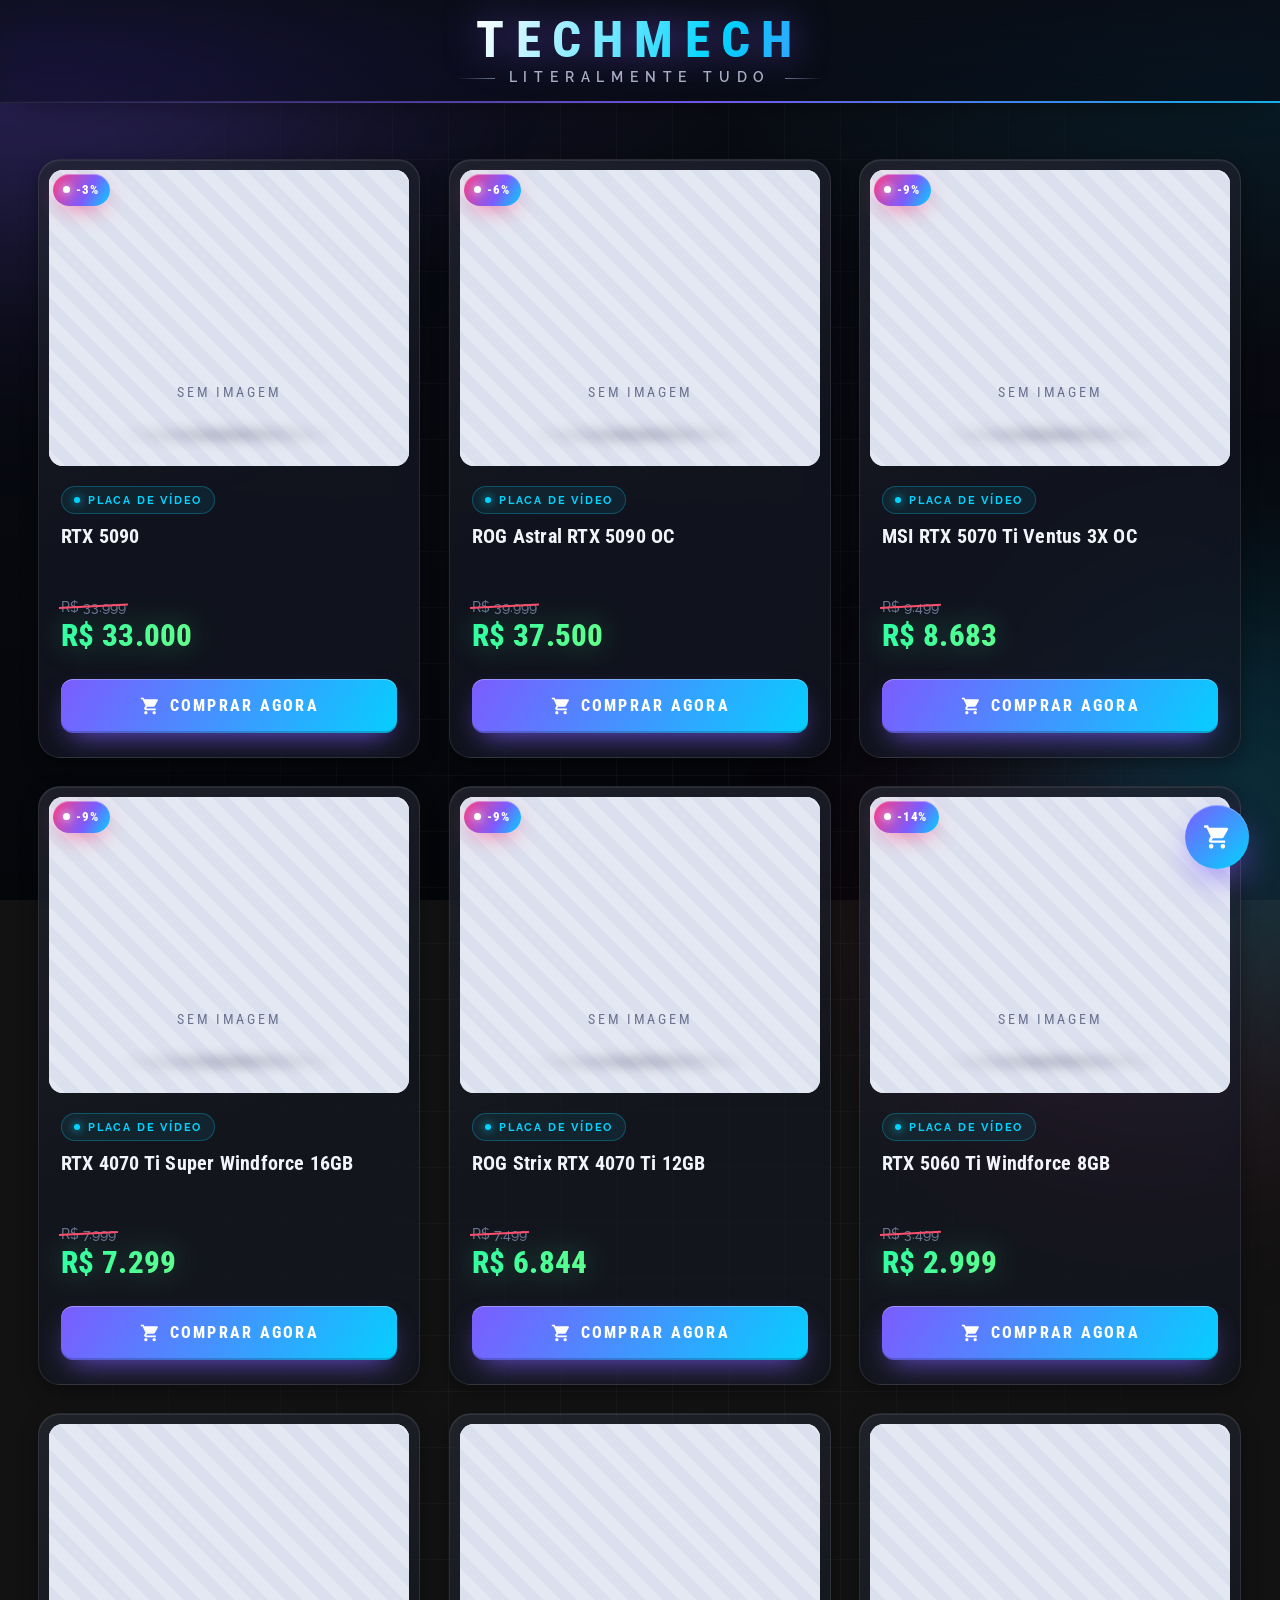
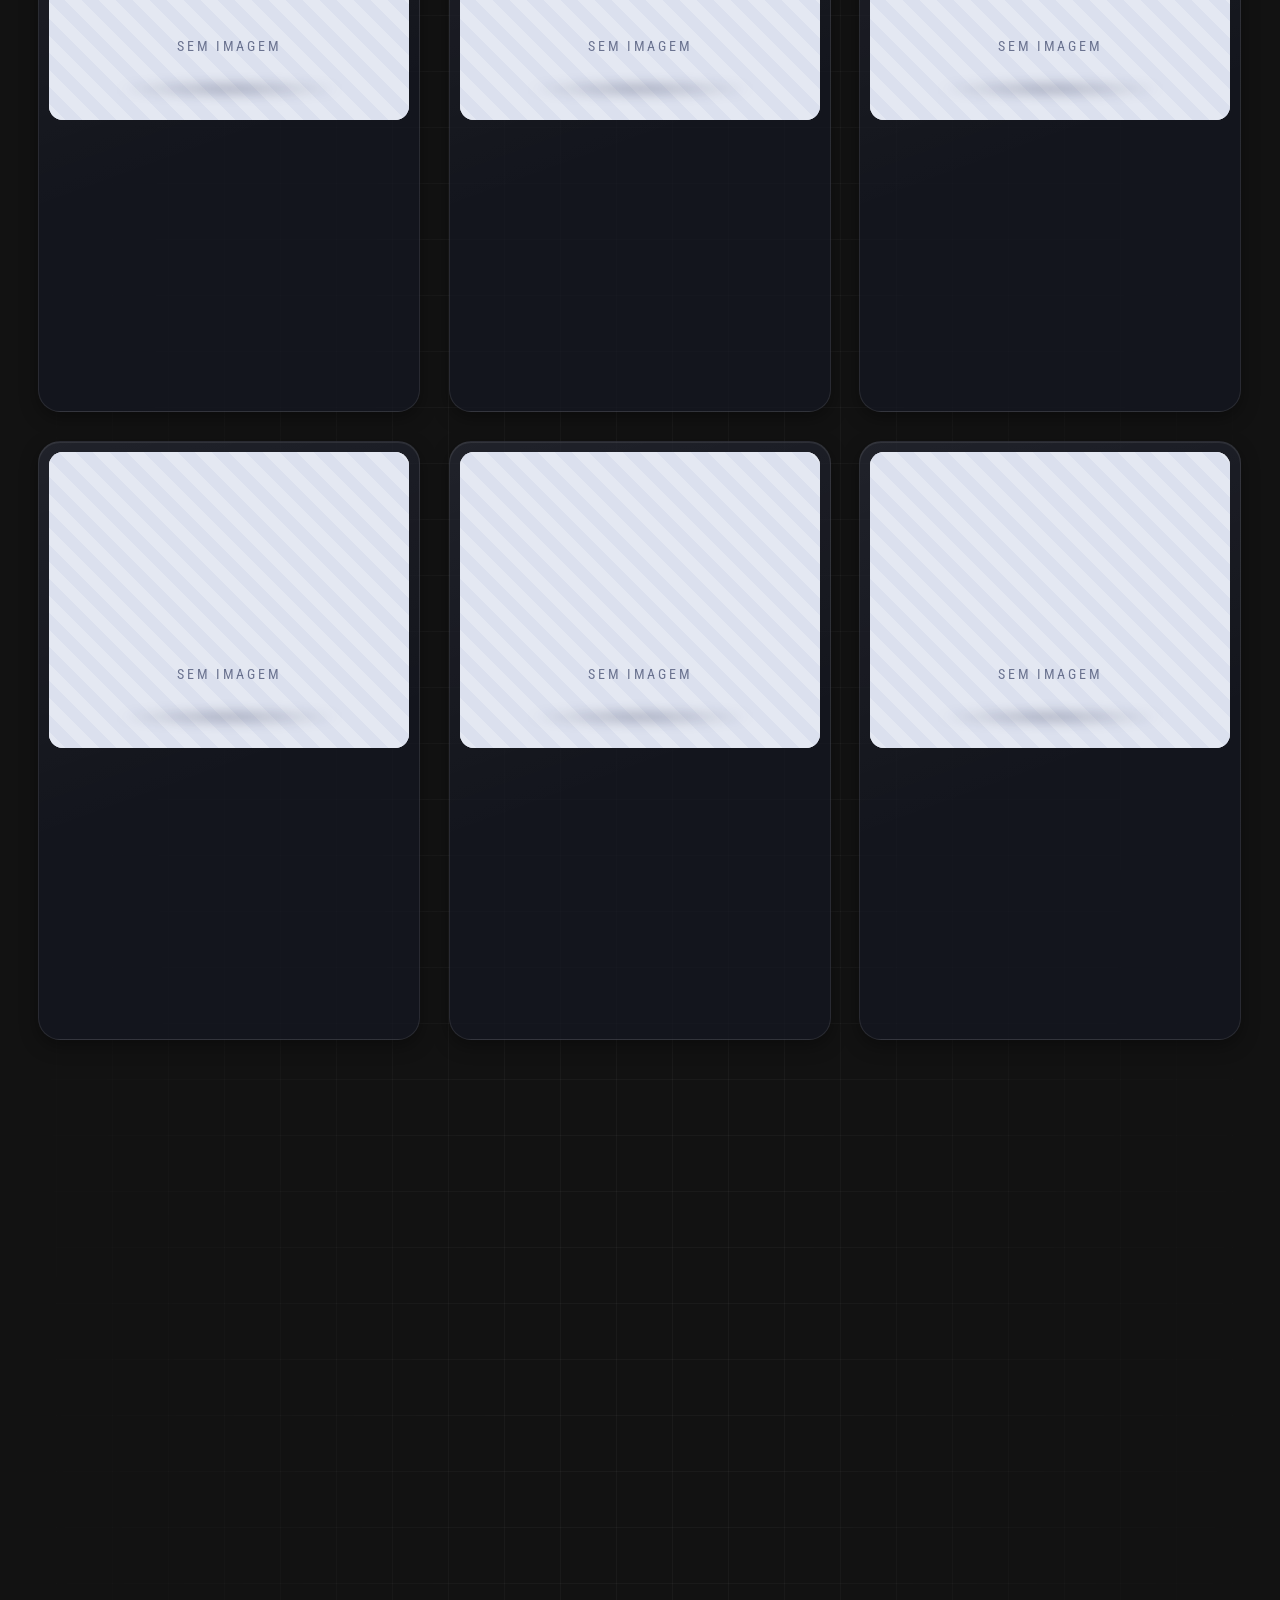
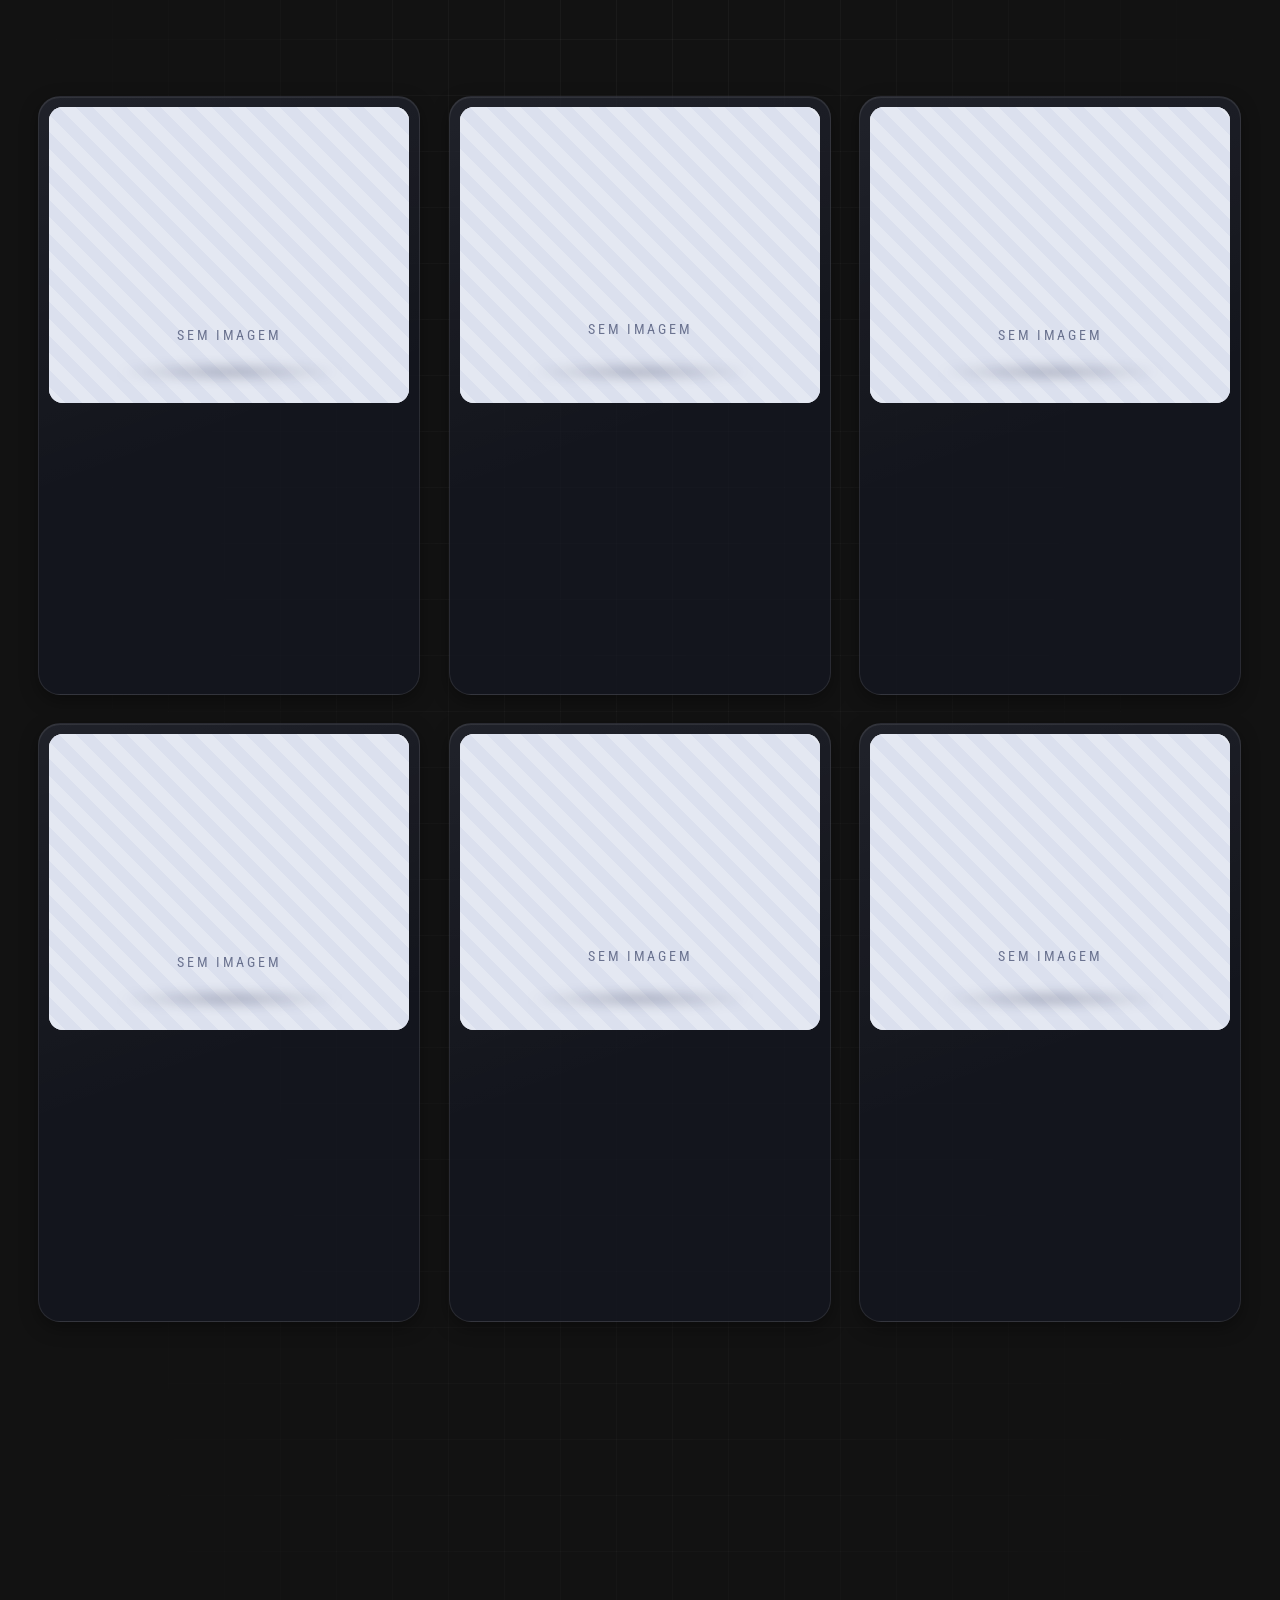
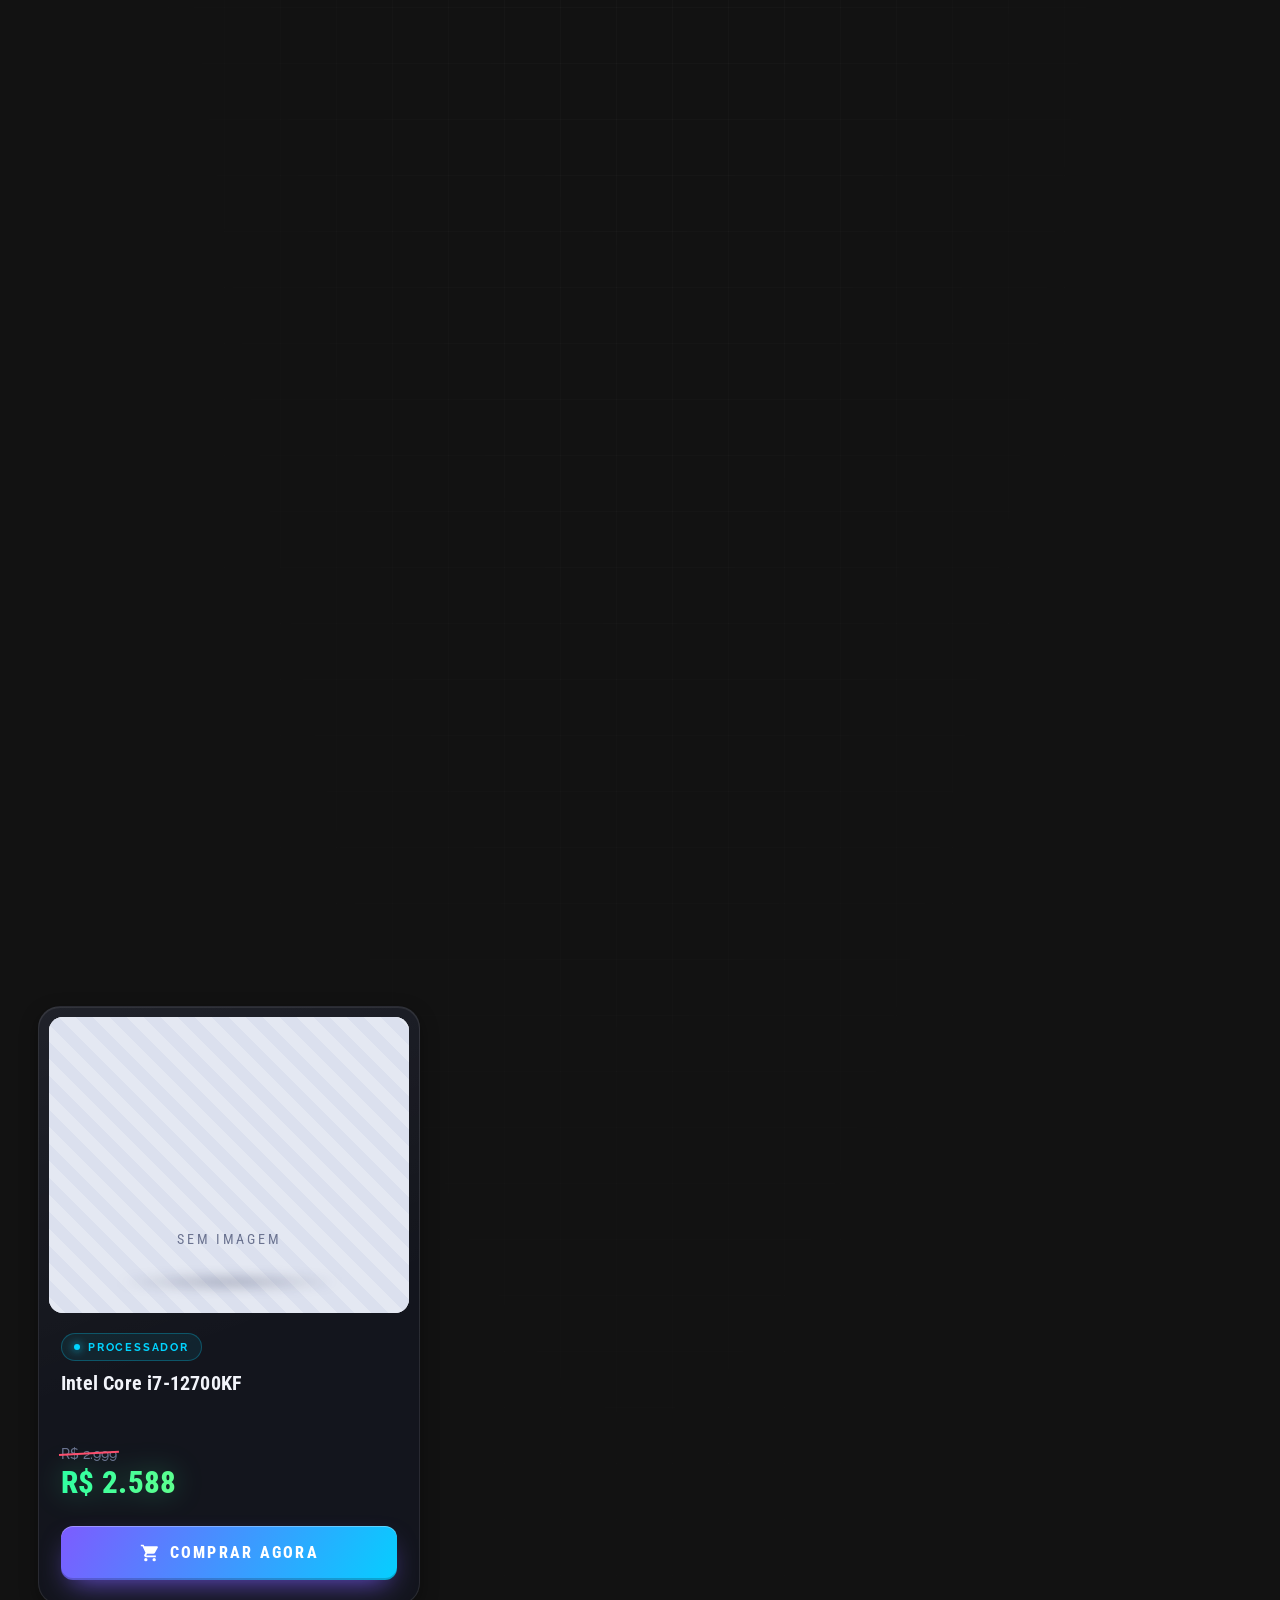
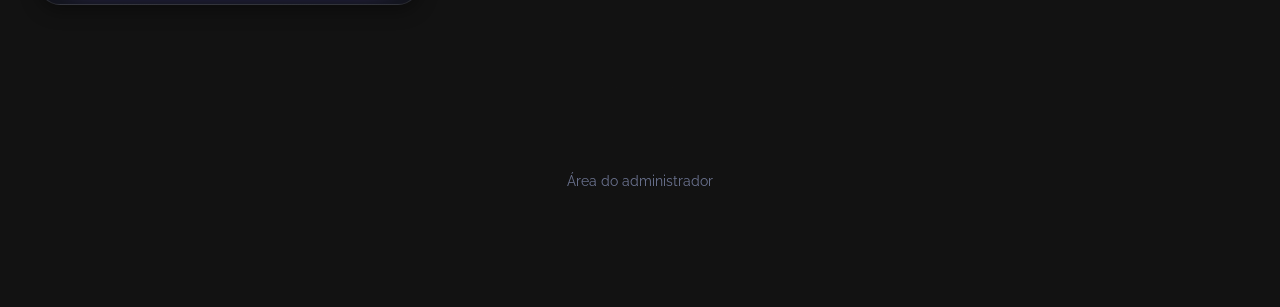
==== commit 52b7cee9: "Update index.html" ====
--- a/index.html
+++ b/index.html
@@ -6,6 +6,7 @@
     <title>Loja</title>
     <link rel="stylesheet" href="style.css">
     <link rel="stylesheet" href="carrinho.css">
+    <link rel="icon" type="image/jpeg" href="">
     <style>
         .rodape { text-align: center; padding: 40px 16px 110px; }
         .link-admin { color: var(--text-faint); font-size: .85rem; padding: 6px 12px; border-radius: 8px; transition: color .25s; }
@@ -238,4 +239,4 @@
         });
     </script>
 </body>
-</html>+</html>
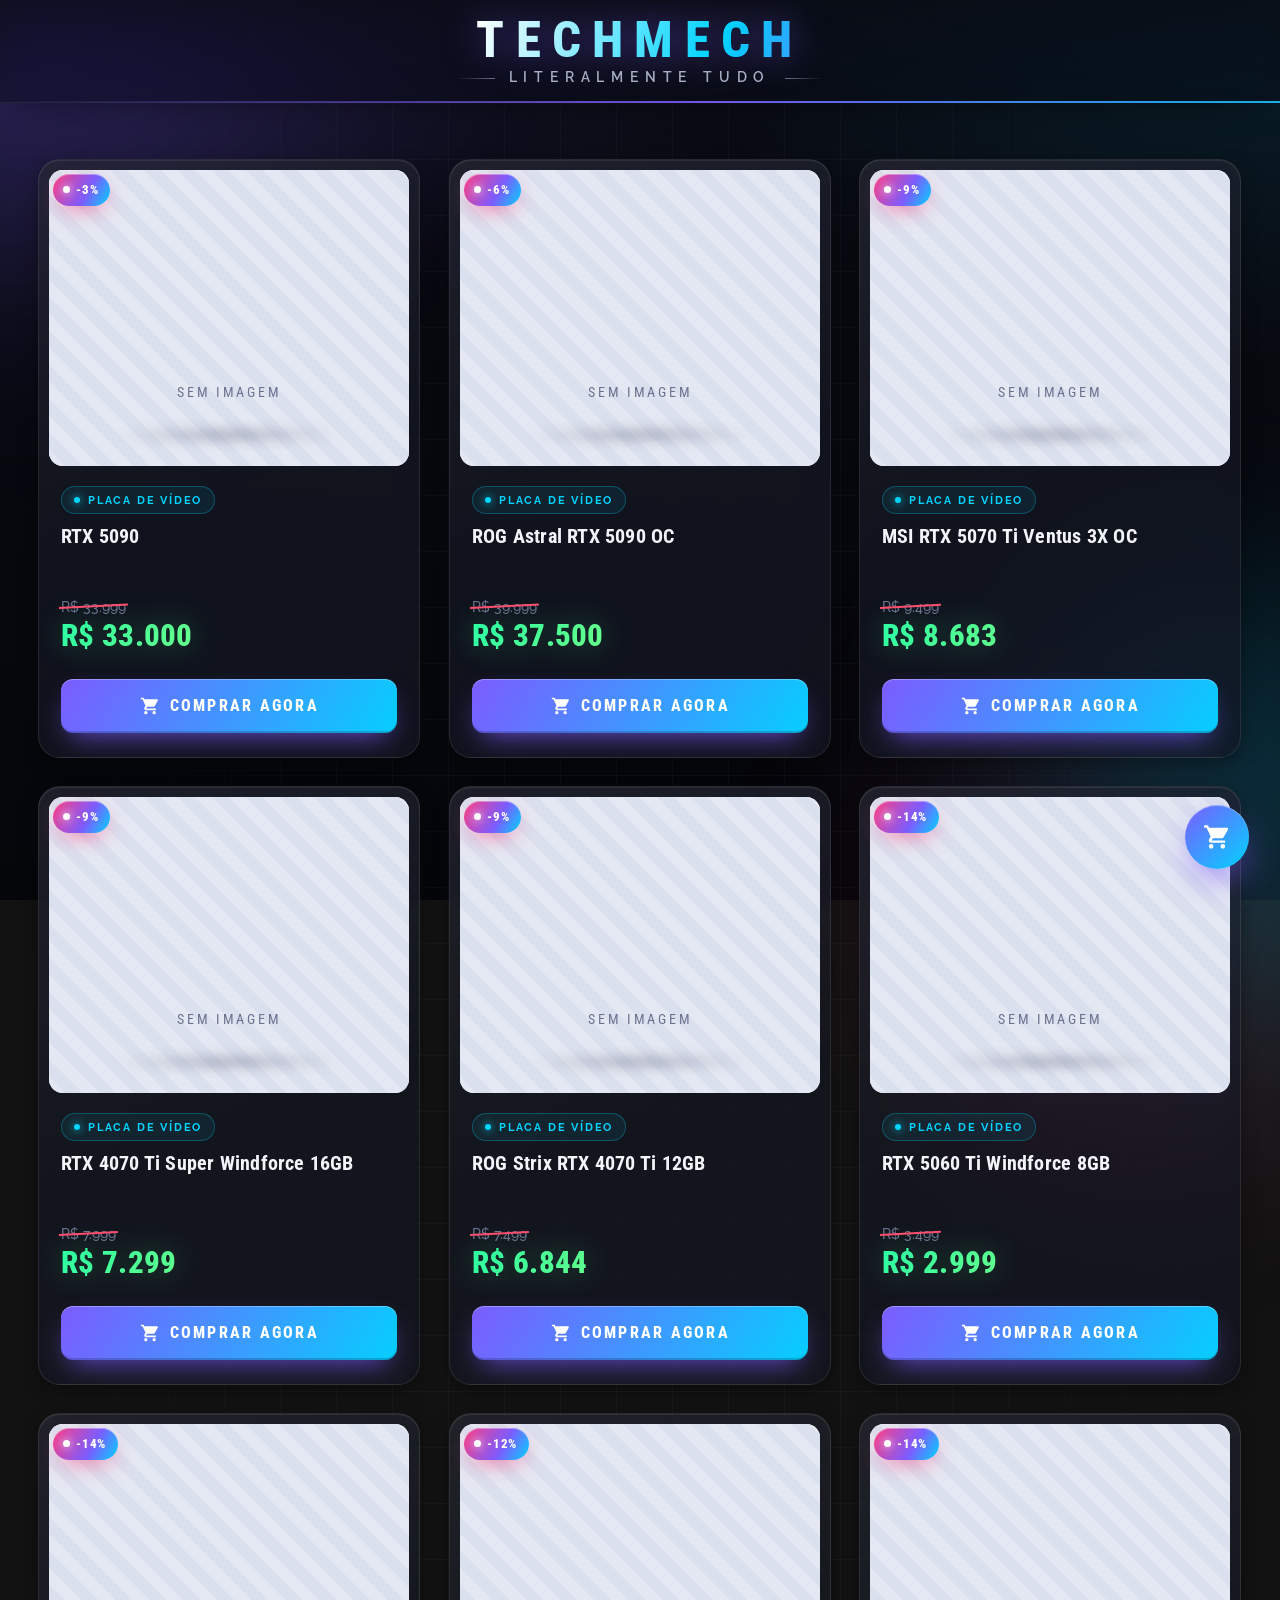
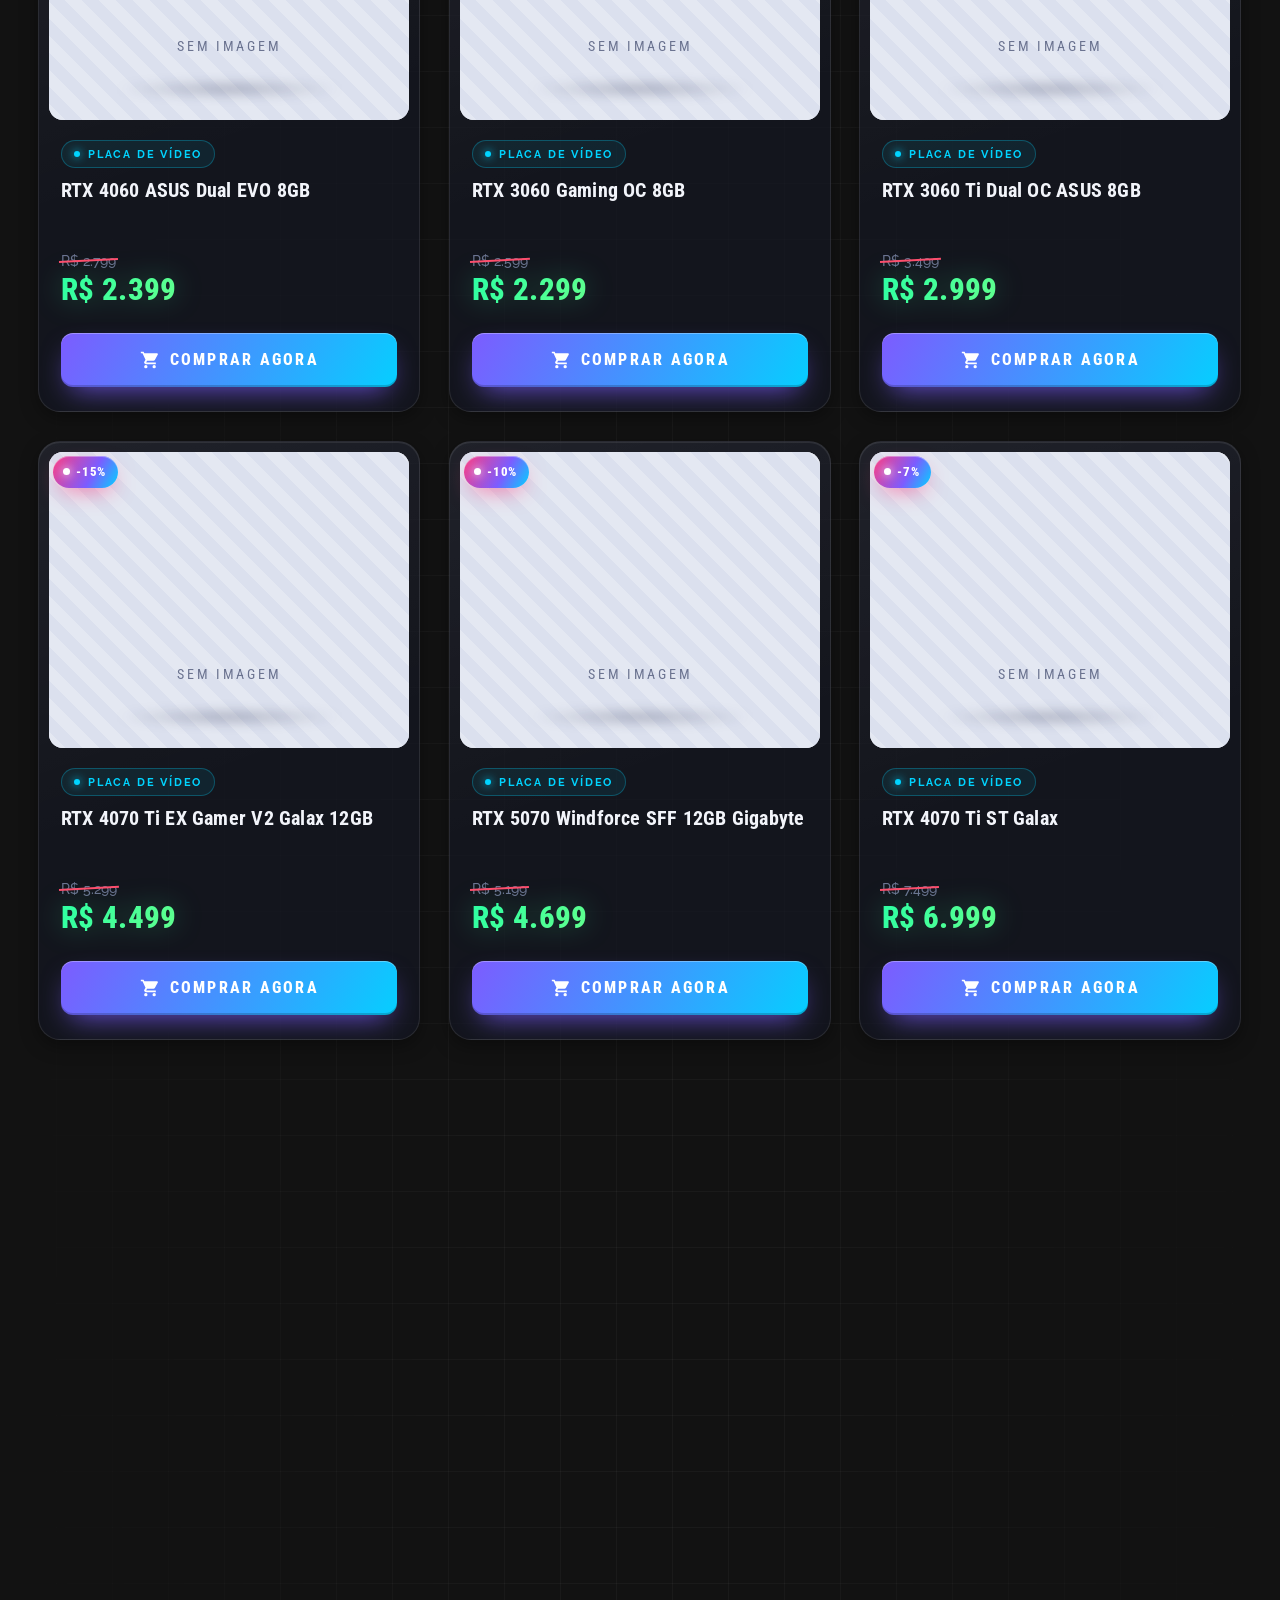
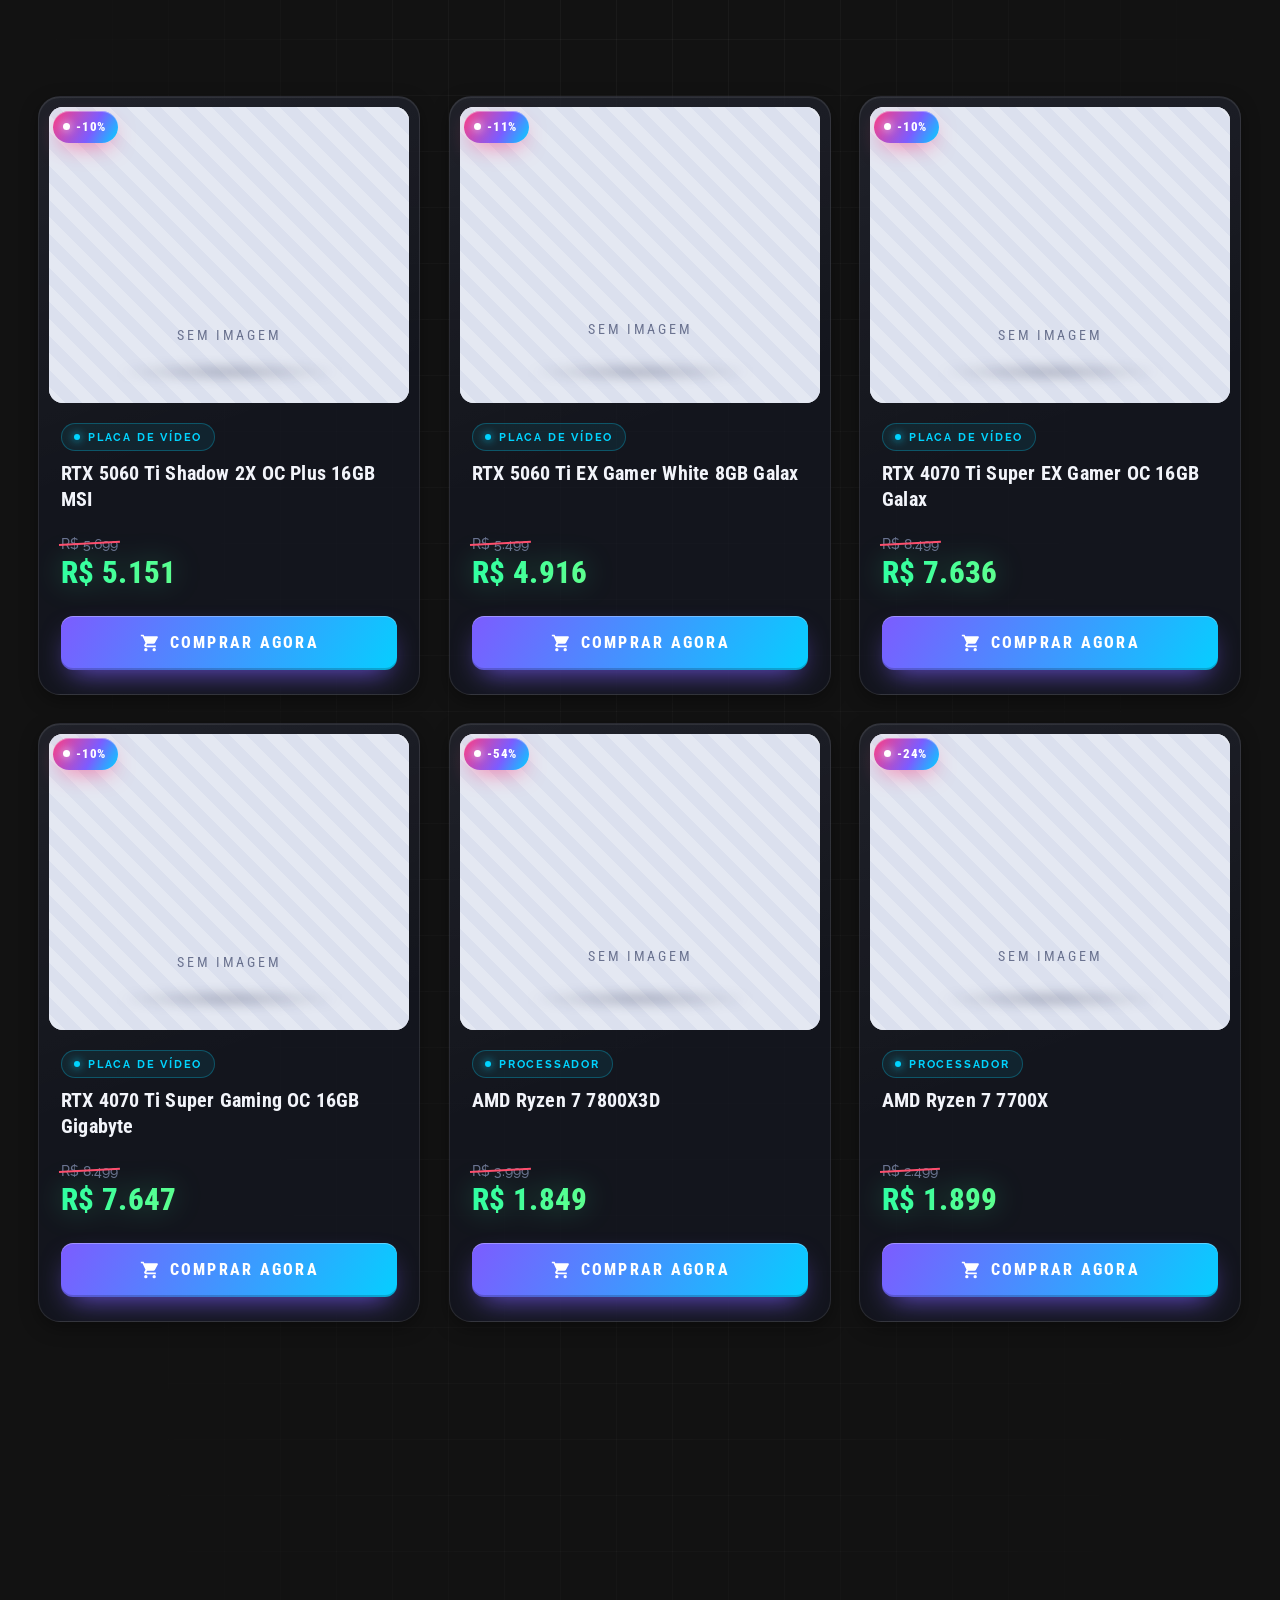
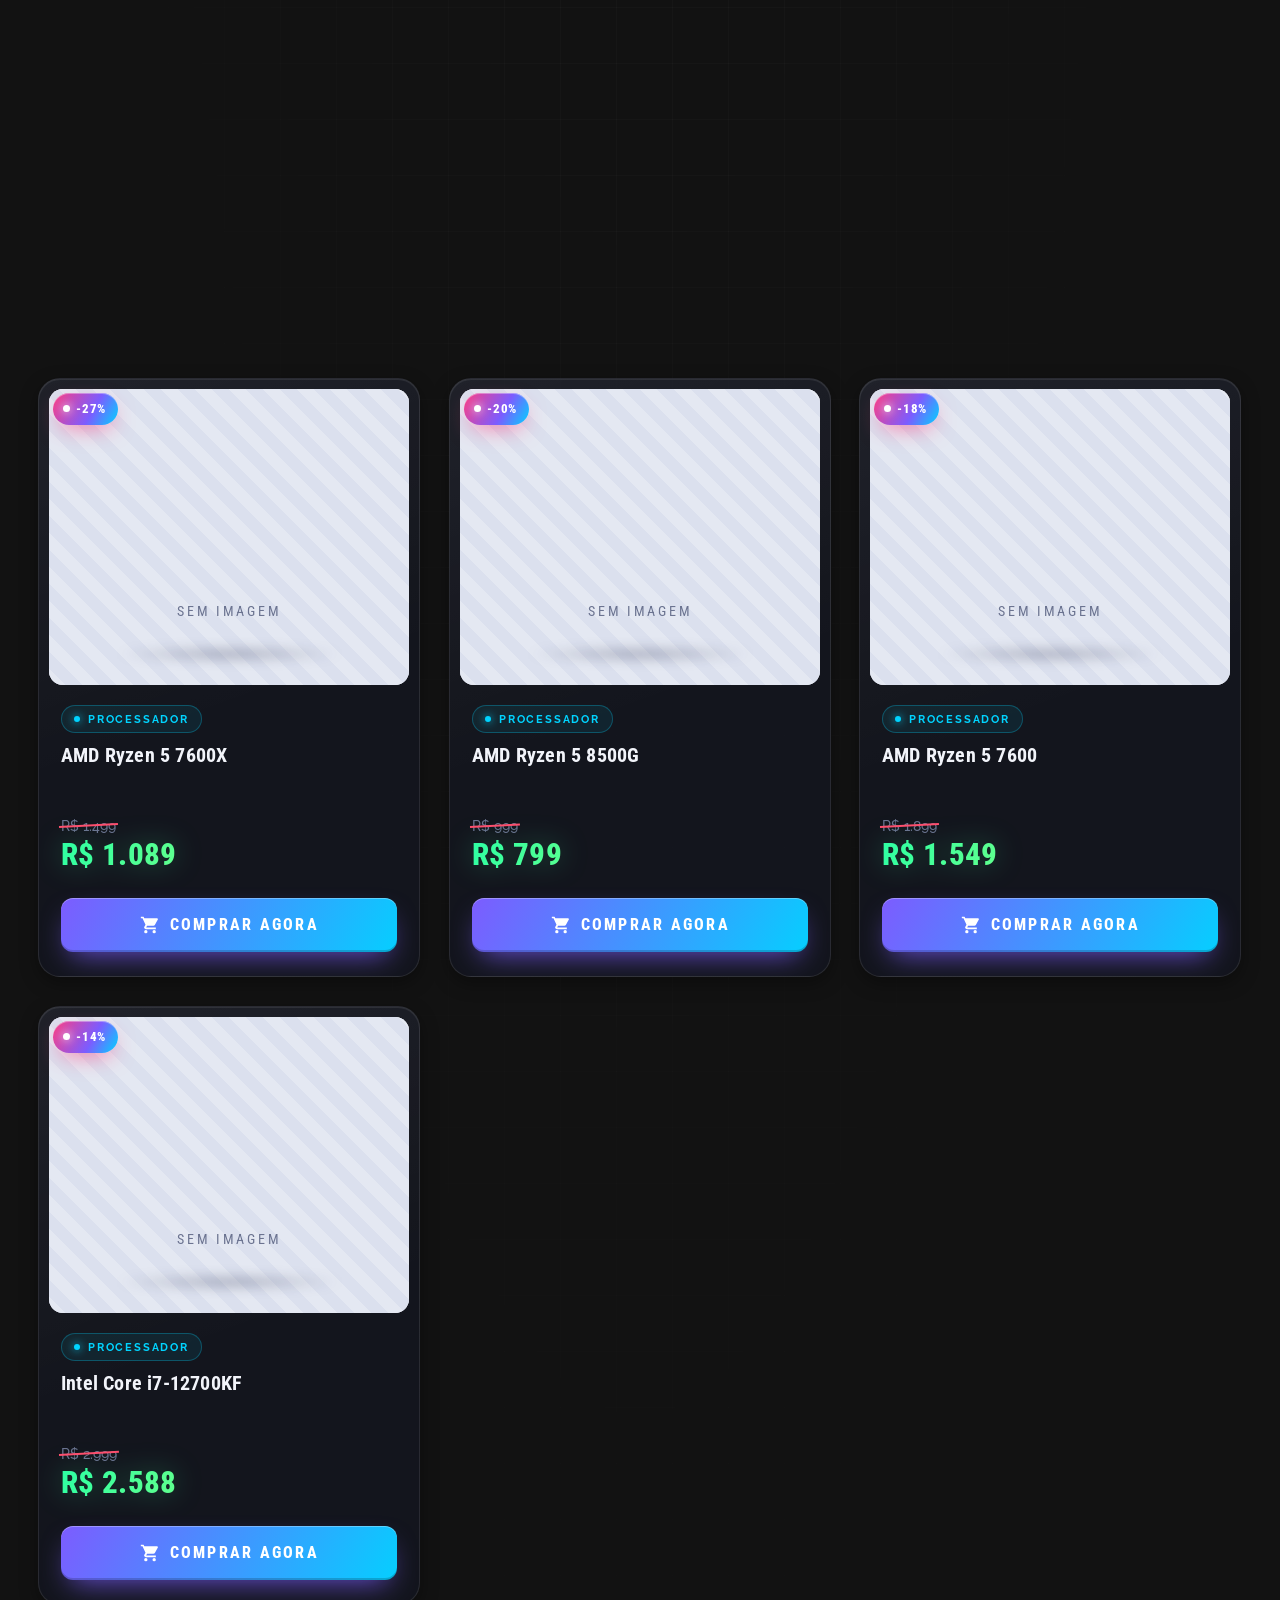
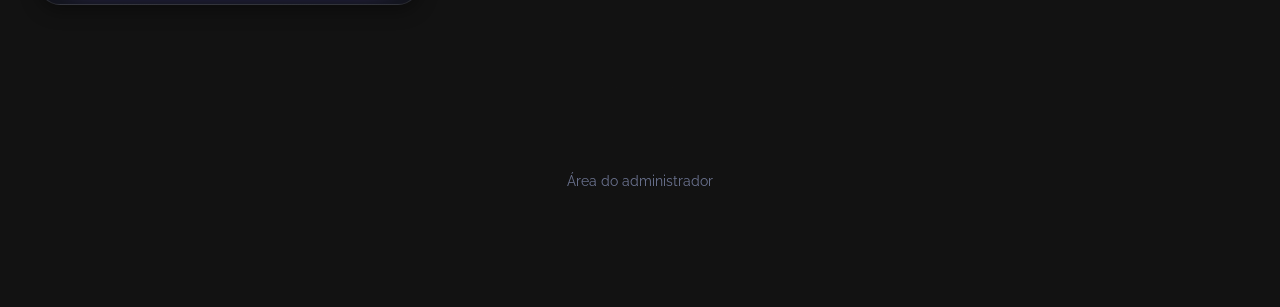
==== commit d9dc8e26: "Update fmt.Println message from 'Hello' to 'Goodbye'" ====
--- a/index.html
+++ b/index.html
@@ -6,7 +6,7 @@
     <title>Loja</title>
     <link rel="stylesheet" href="style.css">
     <link rel="stylesheet" href="carrinho.css">
-    <link rel="icon" type="image/jpeg" href="">
+    <link rel="icon" type="image/jpeg" href="Gemini_Generated_Image_1pqiua1pqiua1pqi-removebg-preview.png">
     <style>
         .rodape { text-align: center; padding: 40px 16px 110px; }
         .link-admin { color: var(--text-faint); font-size: .85rem; padding: 6px 12px; border-radius: 8px; transition: color .25s; }
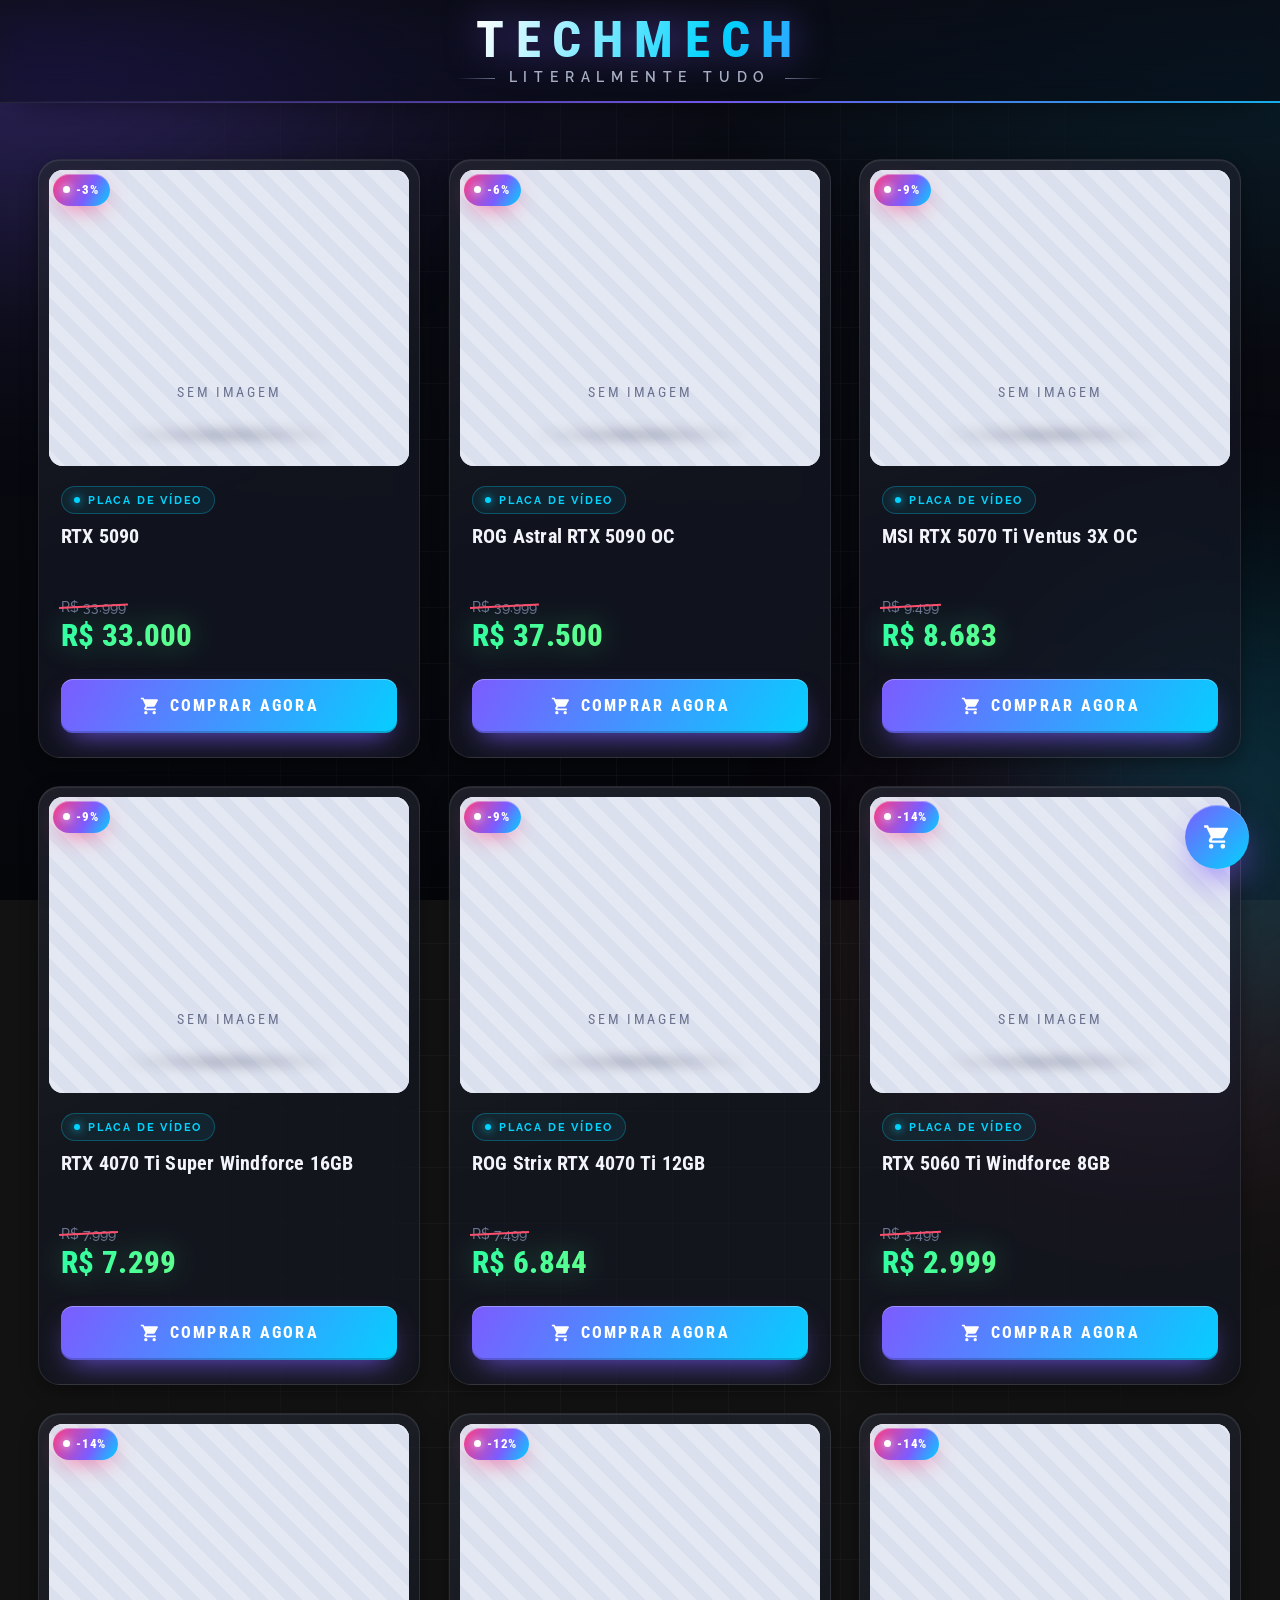
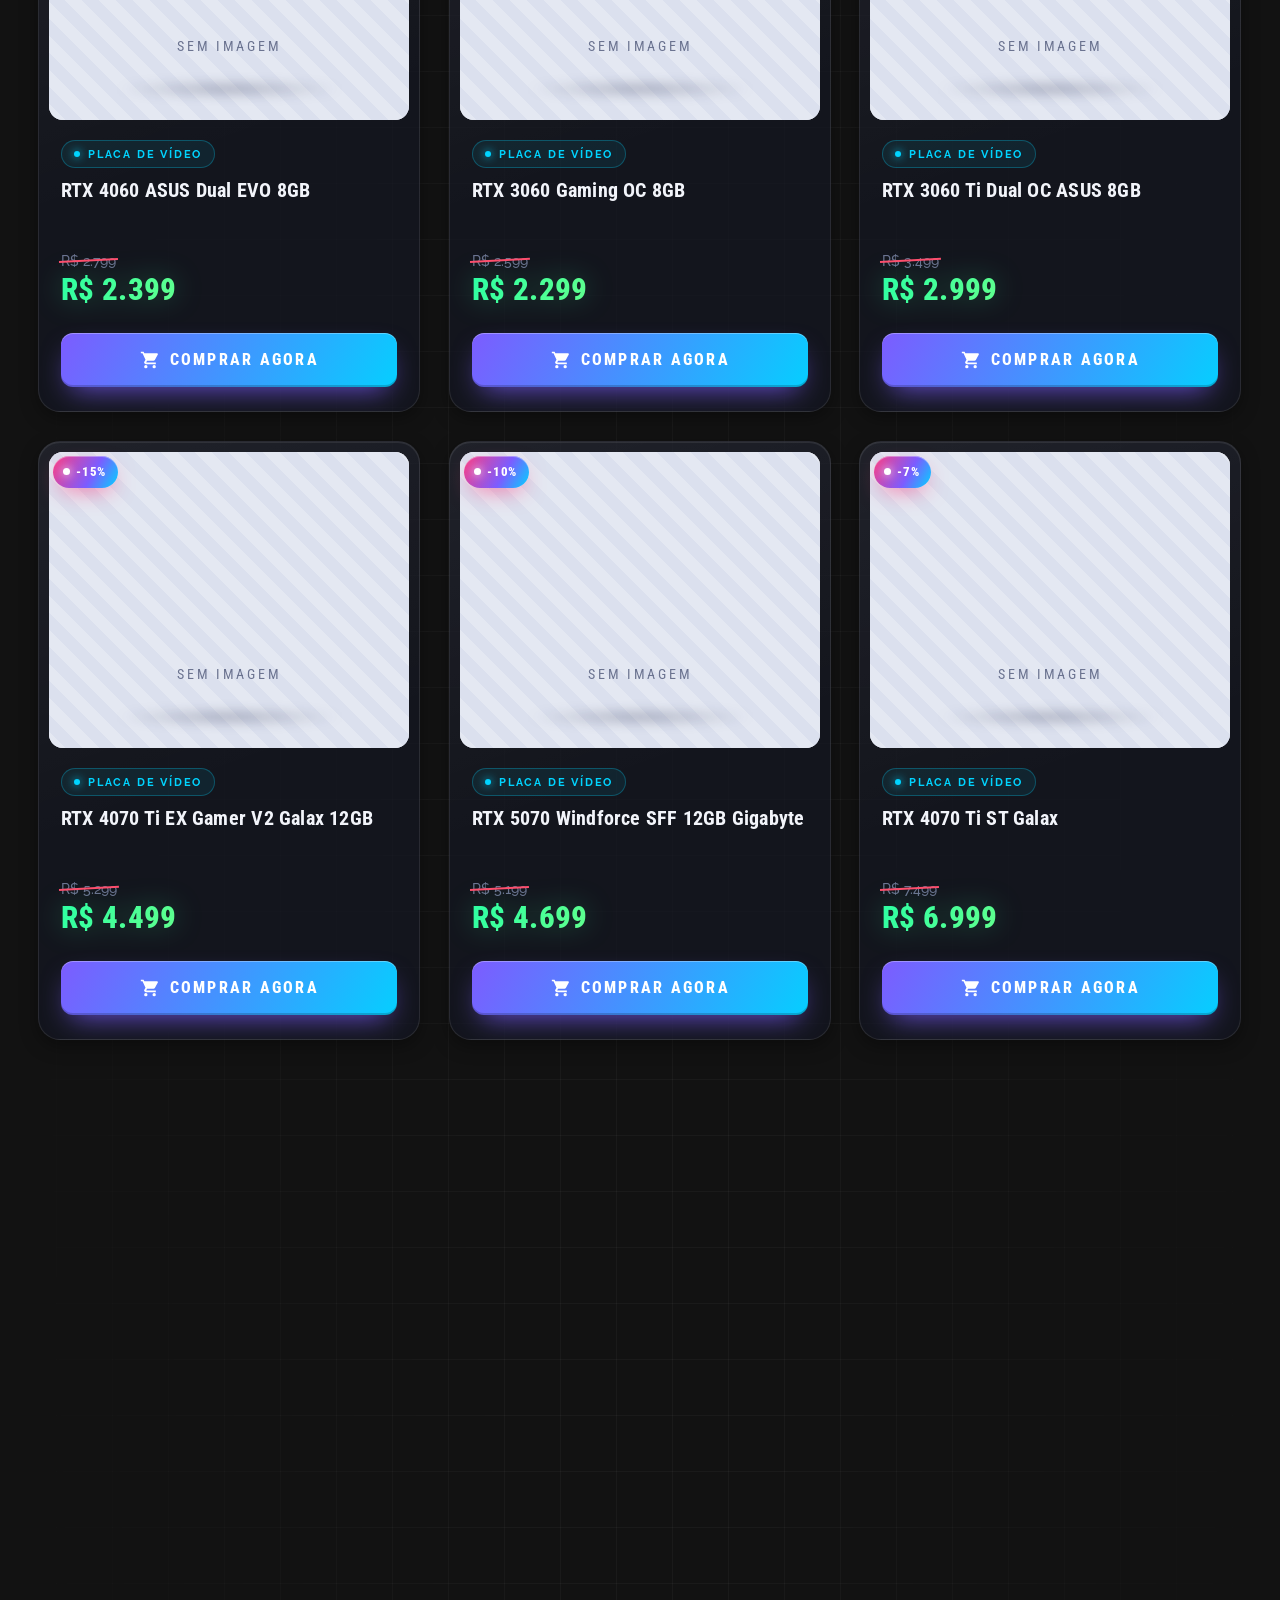
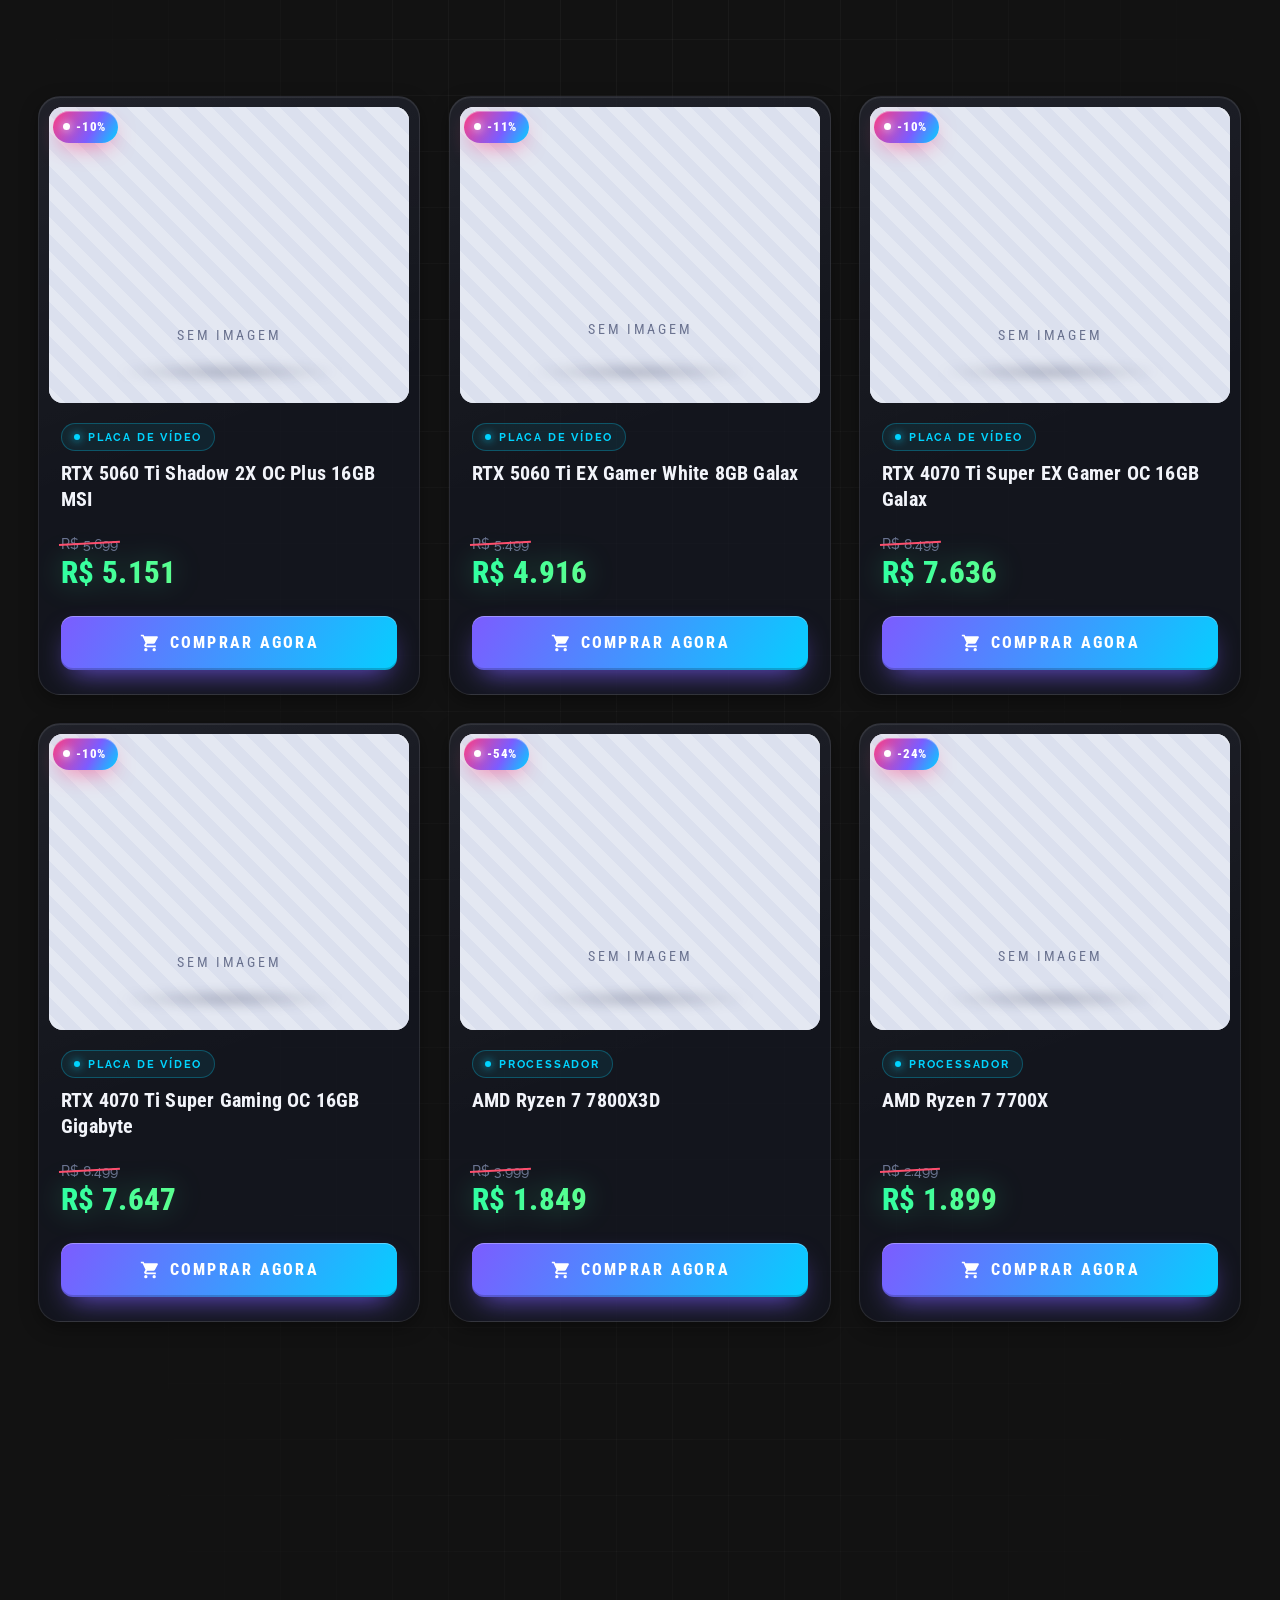
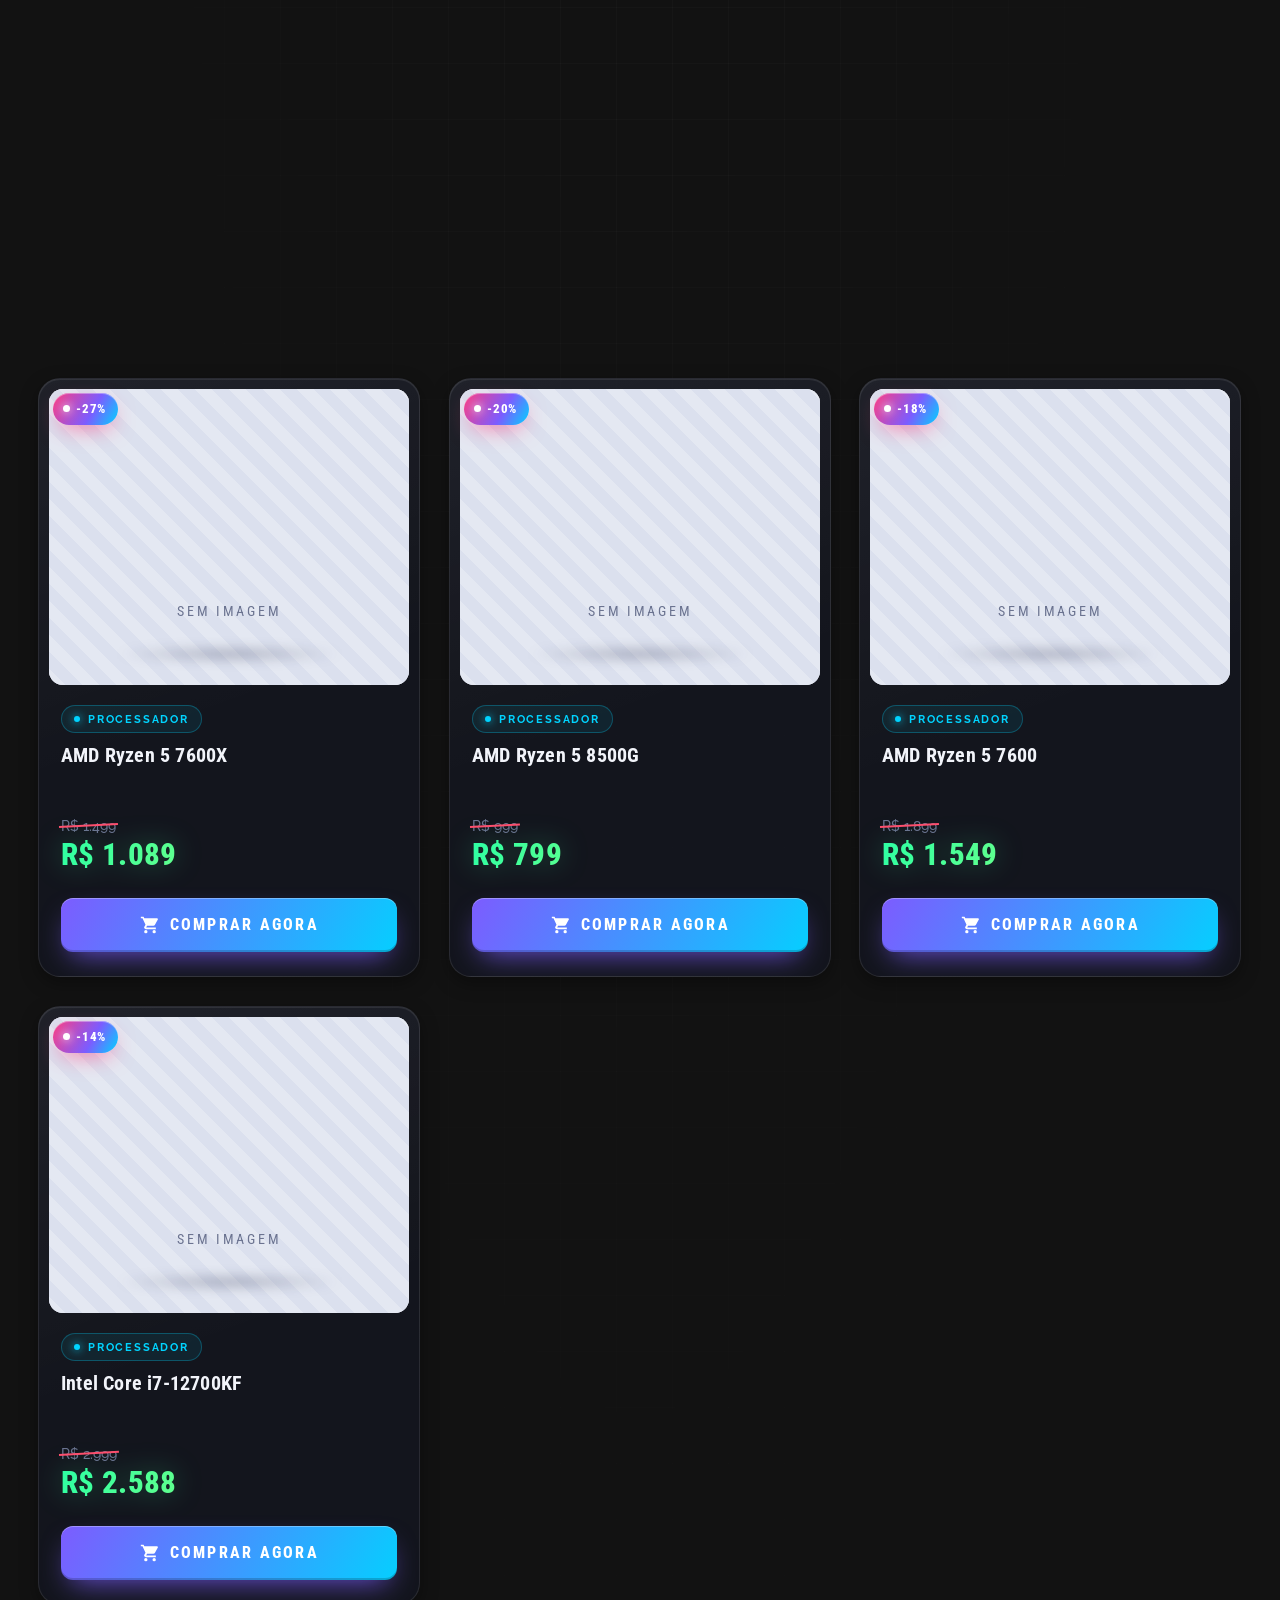
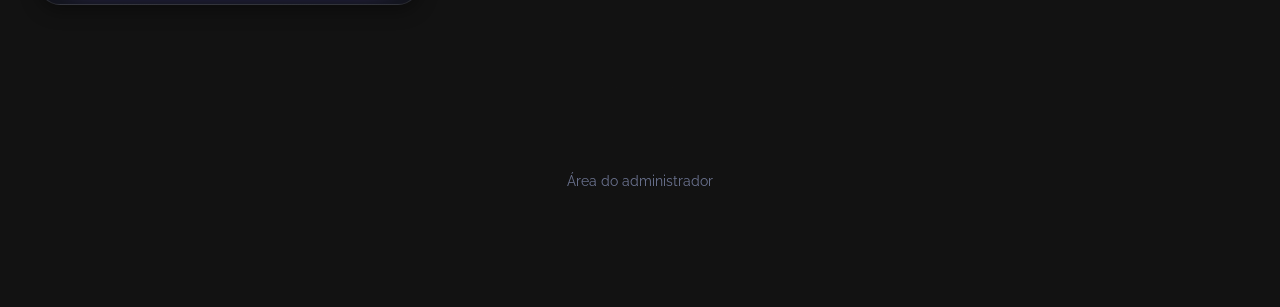
==== commit fba839f8: "Update index.html" ====
--- a/index.html
+++ b/index.html
@@ -6,7 +6,7 @@
     <title>Loja</title>
     <link rel="stylesheet" href="style.css">
     <link rel="stylesheet" href="carrinho.css">
-    <link rel="icon" type="image/jpeg" href="Gemini_Generated_Image_1pqiua1pqiua1pqi-removebg-preview.png">
+    <link rel="icon" type="image/jpeg" href="Gemini_Generated_Image_1pqiua1pqiua1pqi-removebg-preview (1).png">
     <style>
         .rodape { text-align: center; padding: 40px 16px 110px; }
         .link-admin { color: var(--text-faint); font-size: .85rem; padding: 6px 12px; border-radius: 8px; transition: color .25s; }
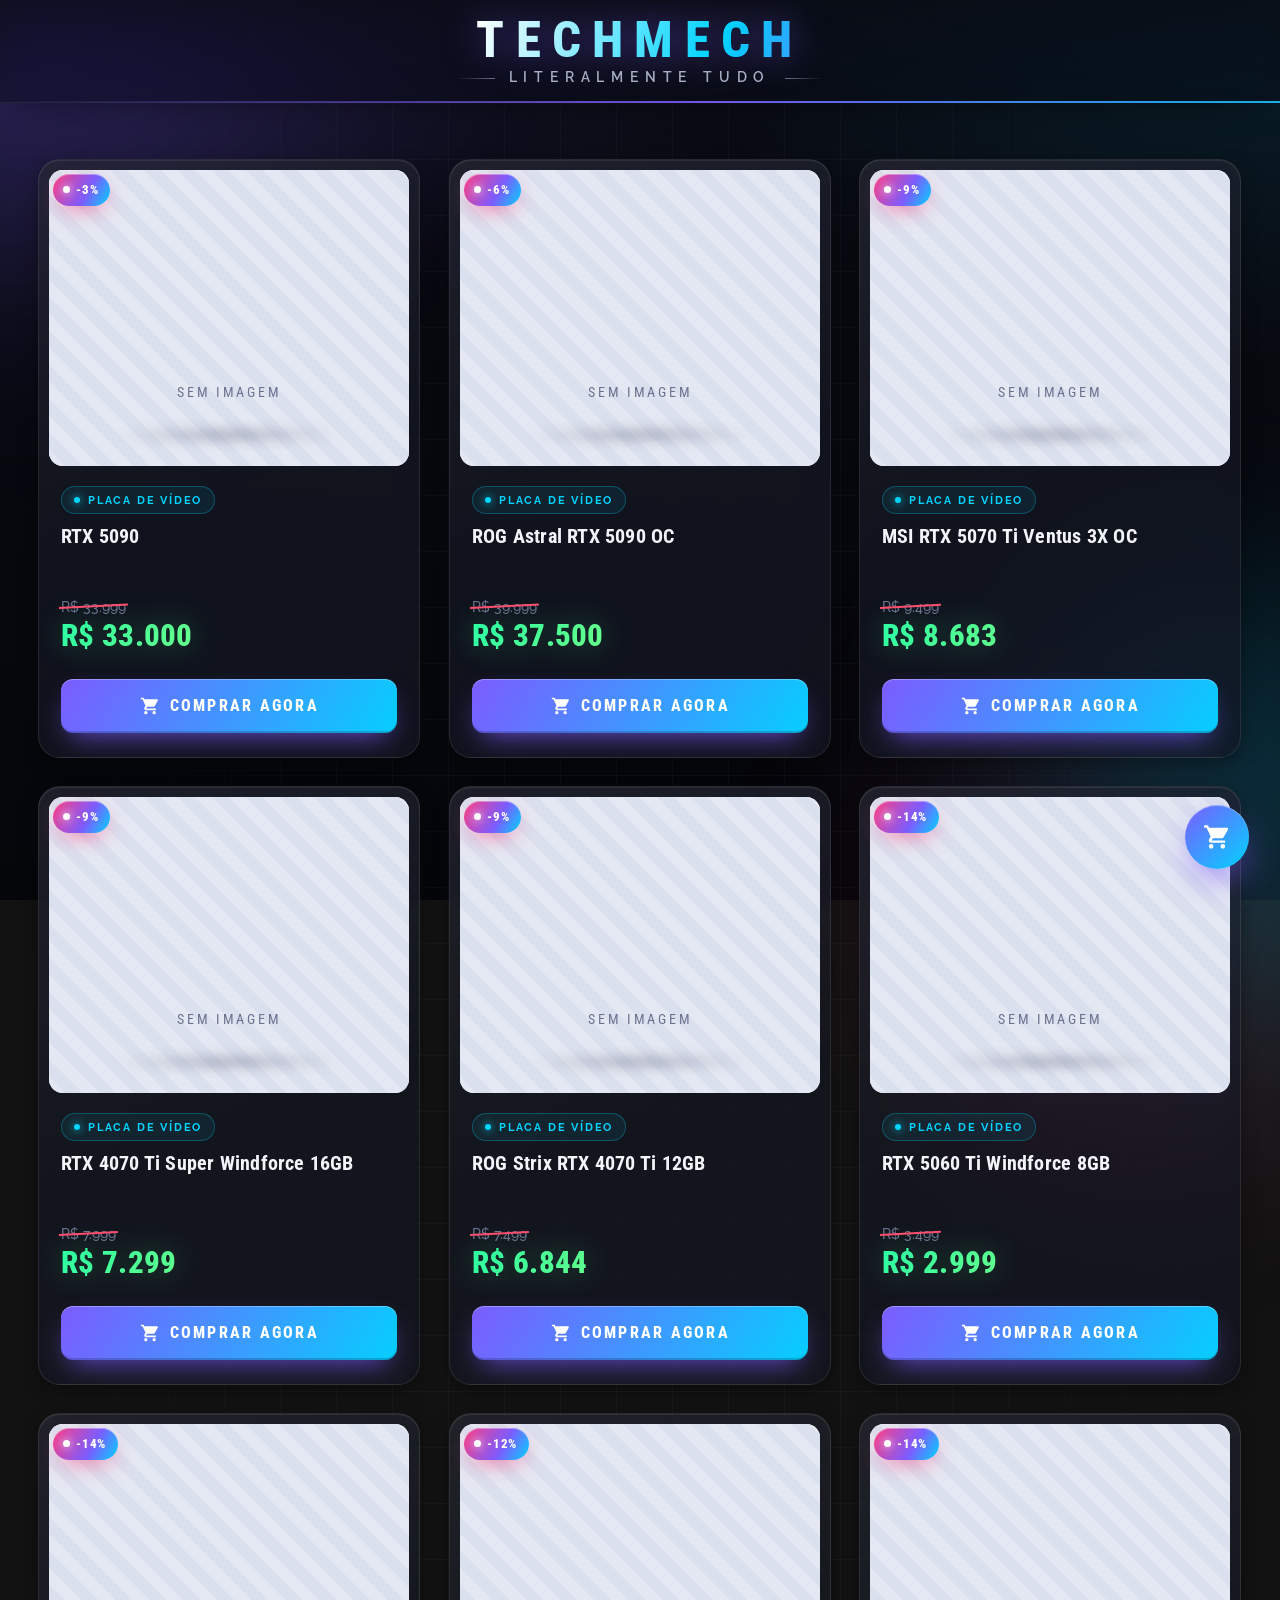
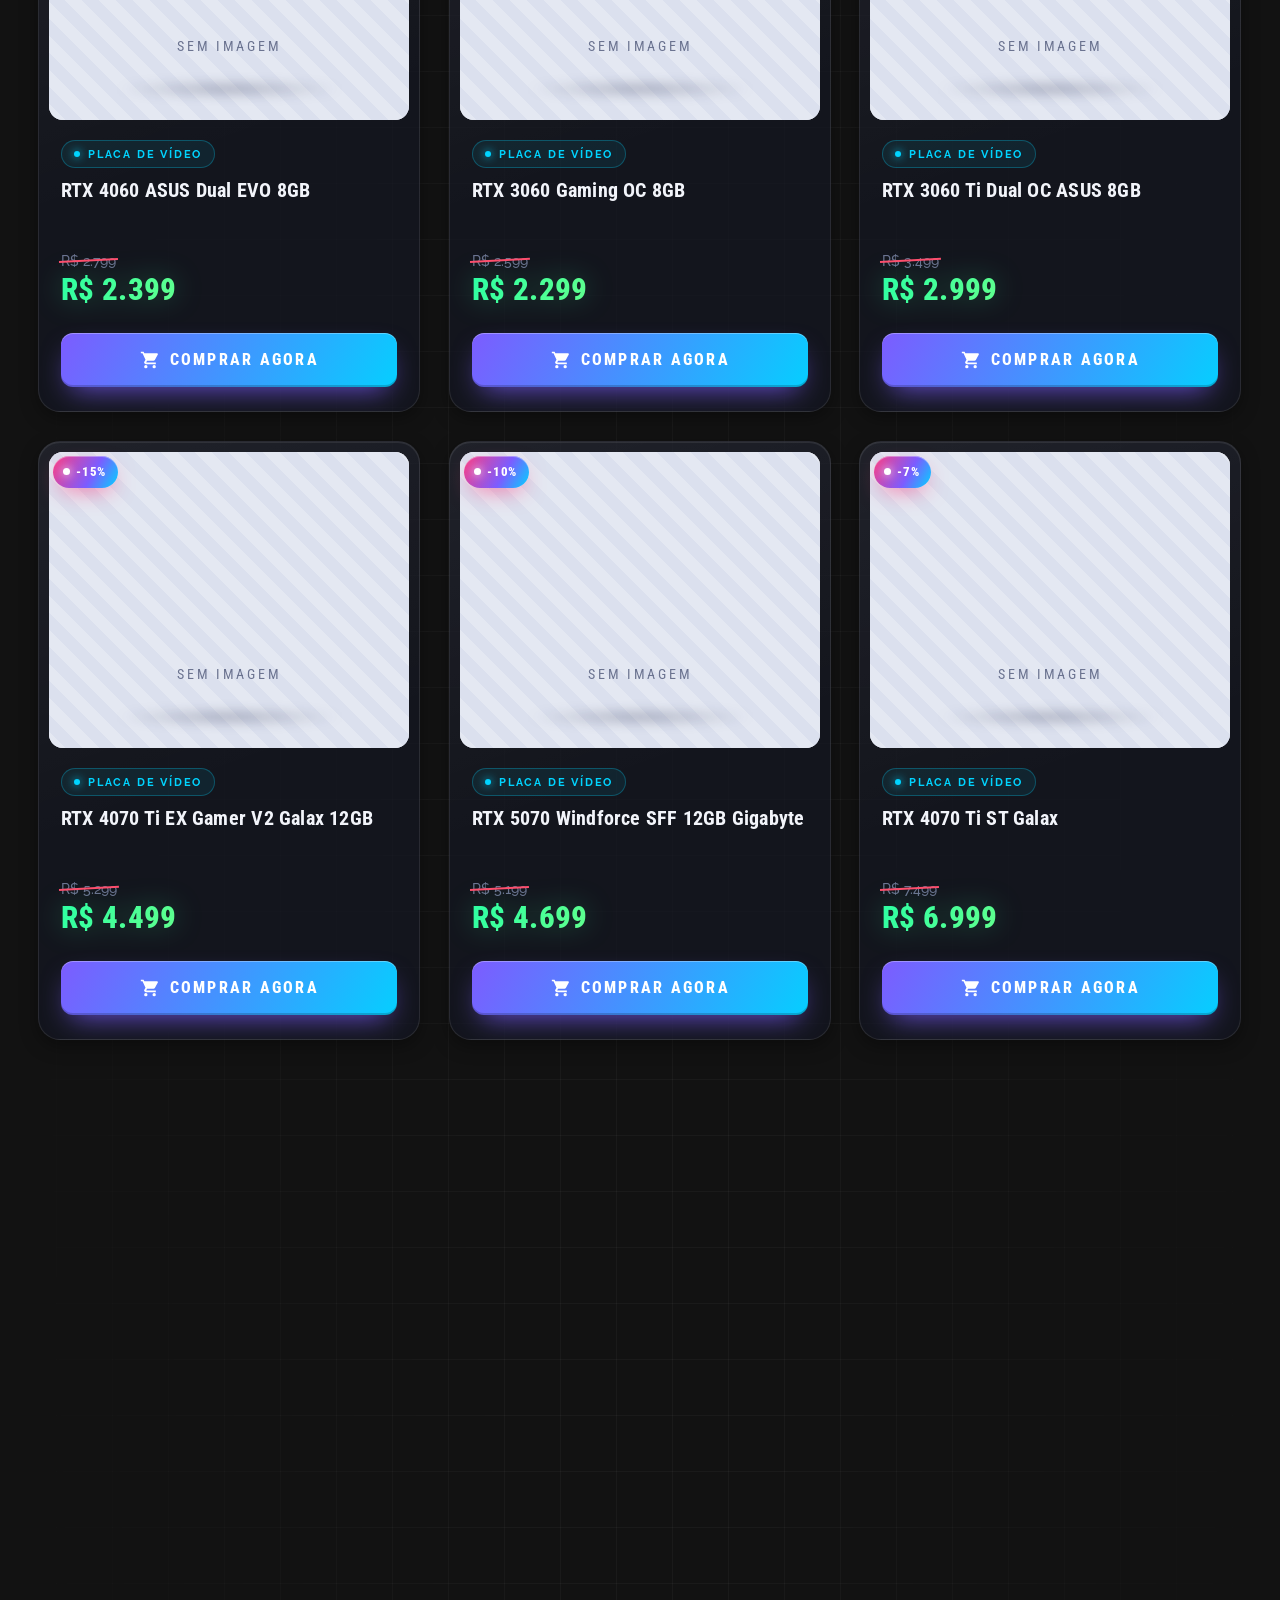
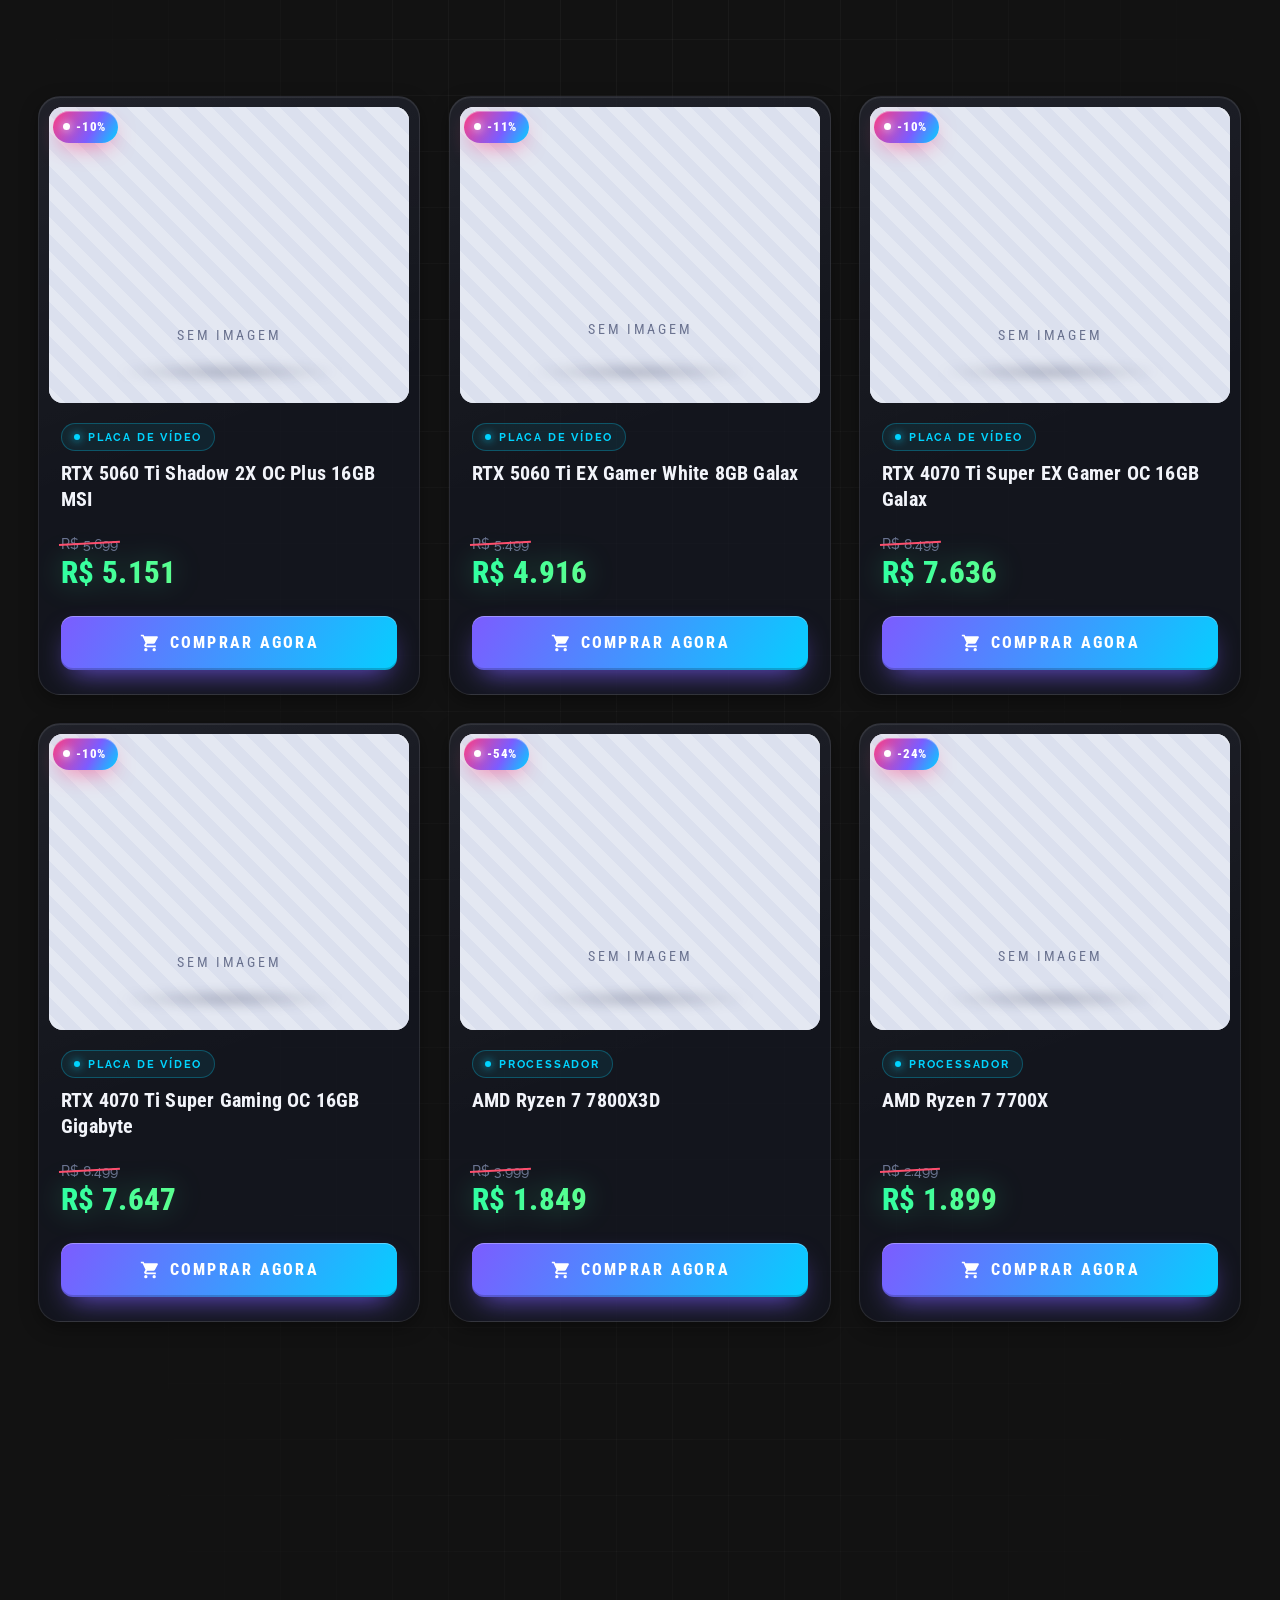
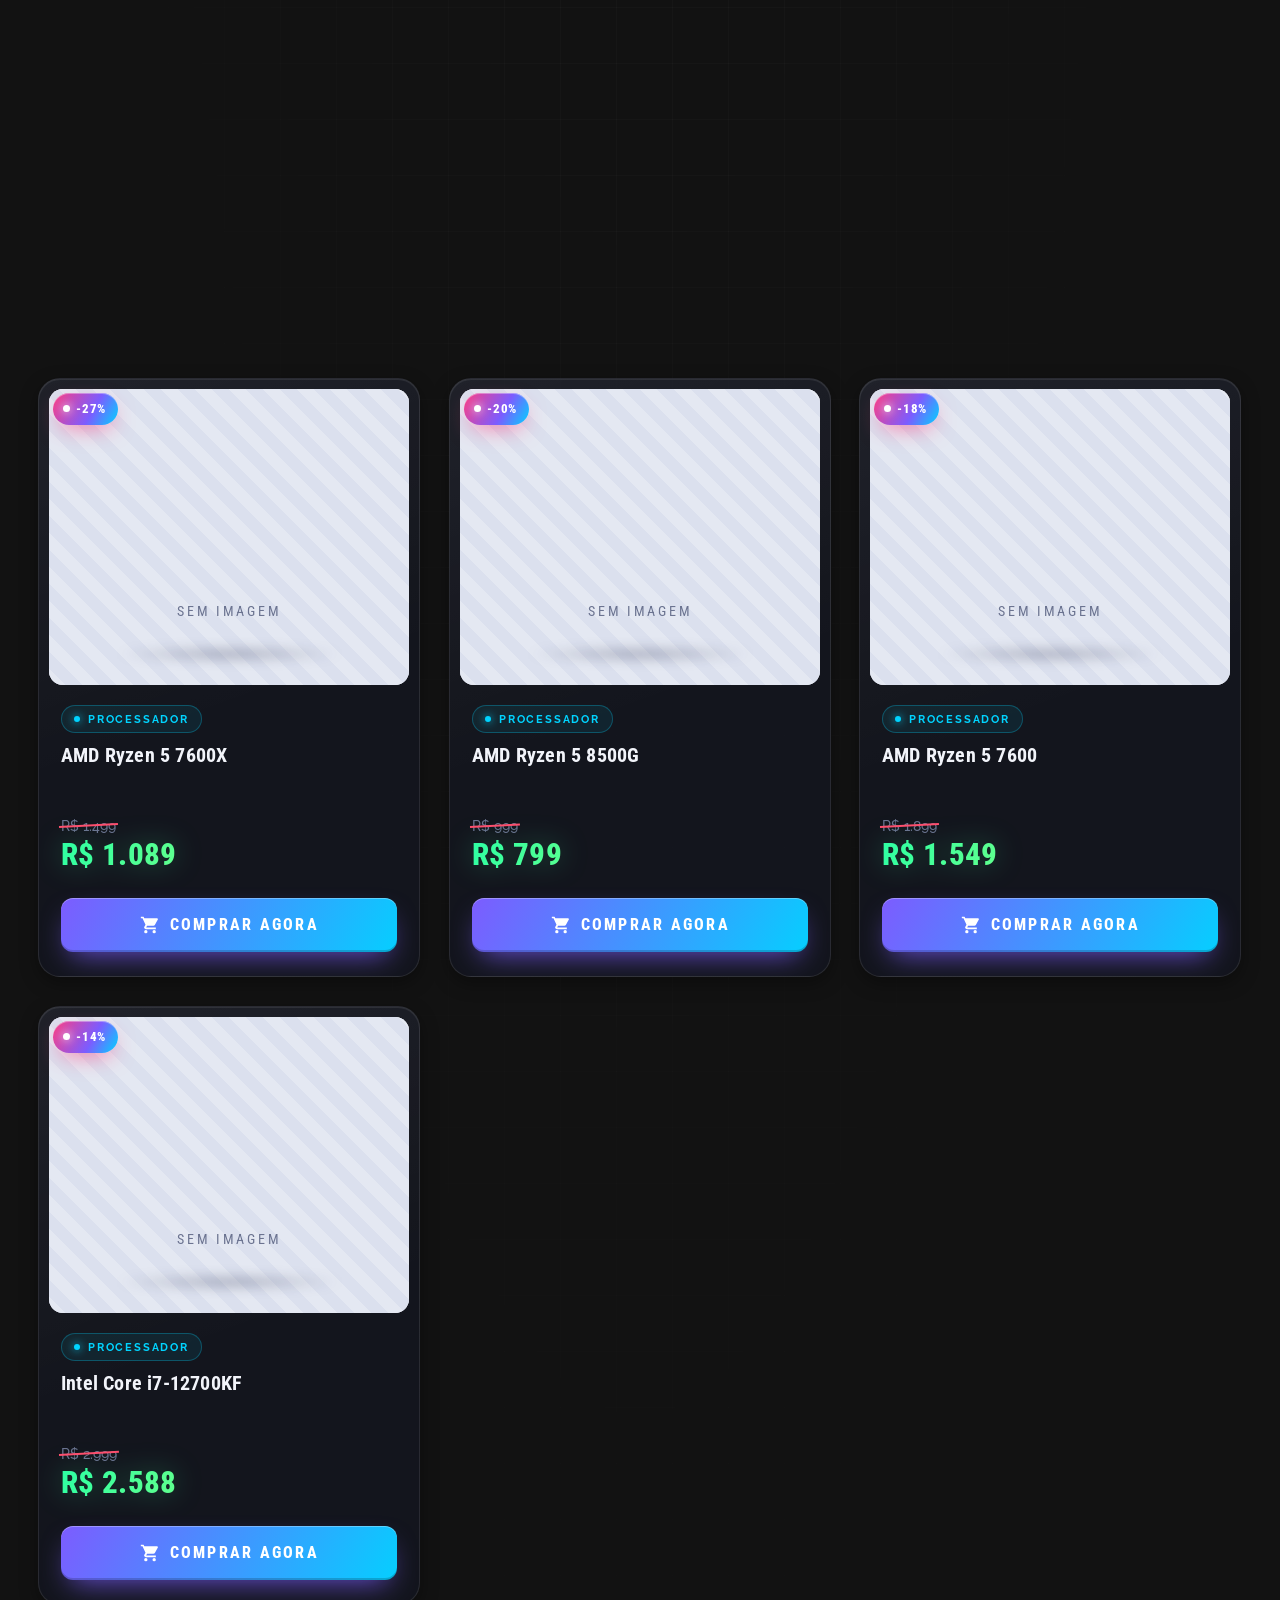
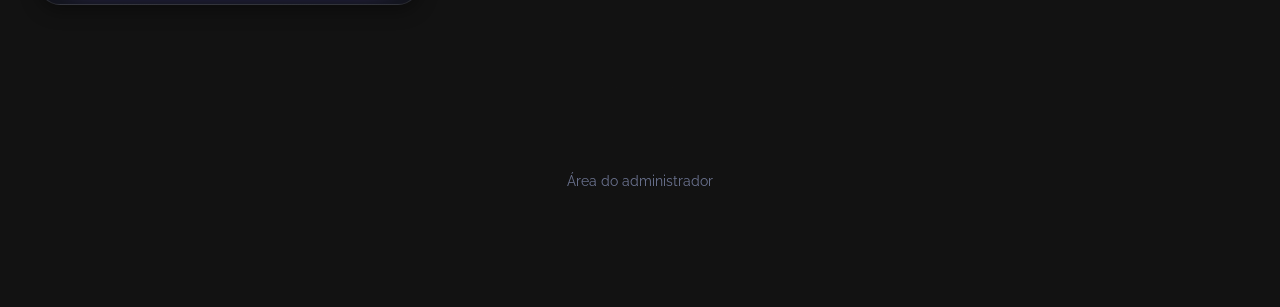
==== commit d2a08381: "Update print statement from 'Hello' to 'Goodbye'" ====
--- a/index.html
+++ b/index.html
@@ -3,7 +3,7 @@
 <head>
     <meta charset="UTF-8">
     <meta name="viewport" content="width=device-width, initial-scale=1.0">
-    <title>Loja</title>
+    <title>TechMech | Use Cupon VICTHOREGAY |</title>
     <link rel="stylesheet" href="style.css">
     <link rel="stylesheet" href="carrinho.css">
     <link rel="icon" type="image/jpeg" href="Gemini_Generated_Image_1pqiua1pqiua1pqi-removebg-preview (1).png">
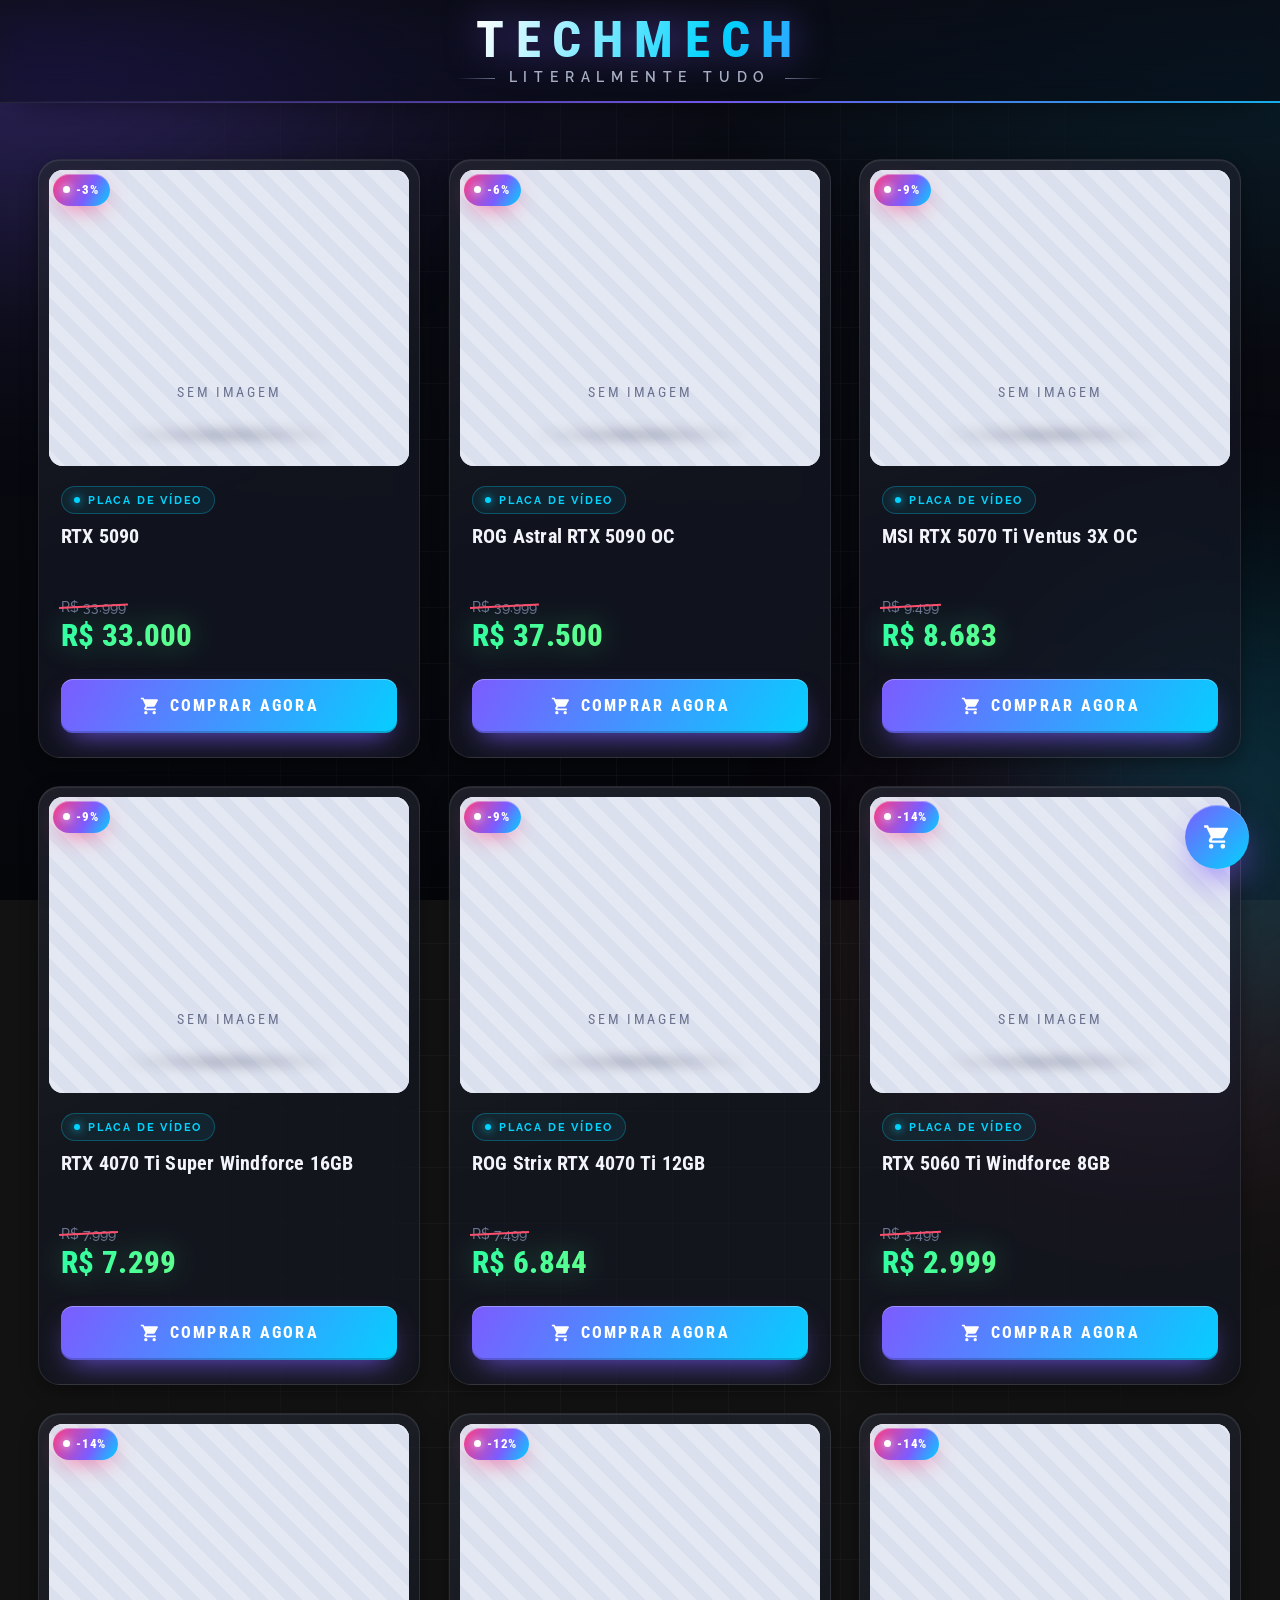
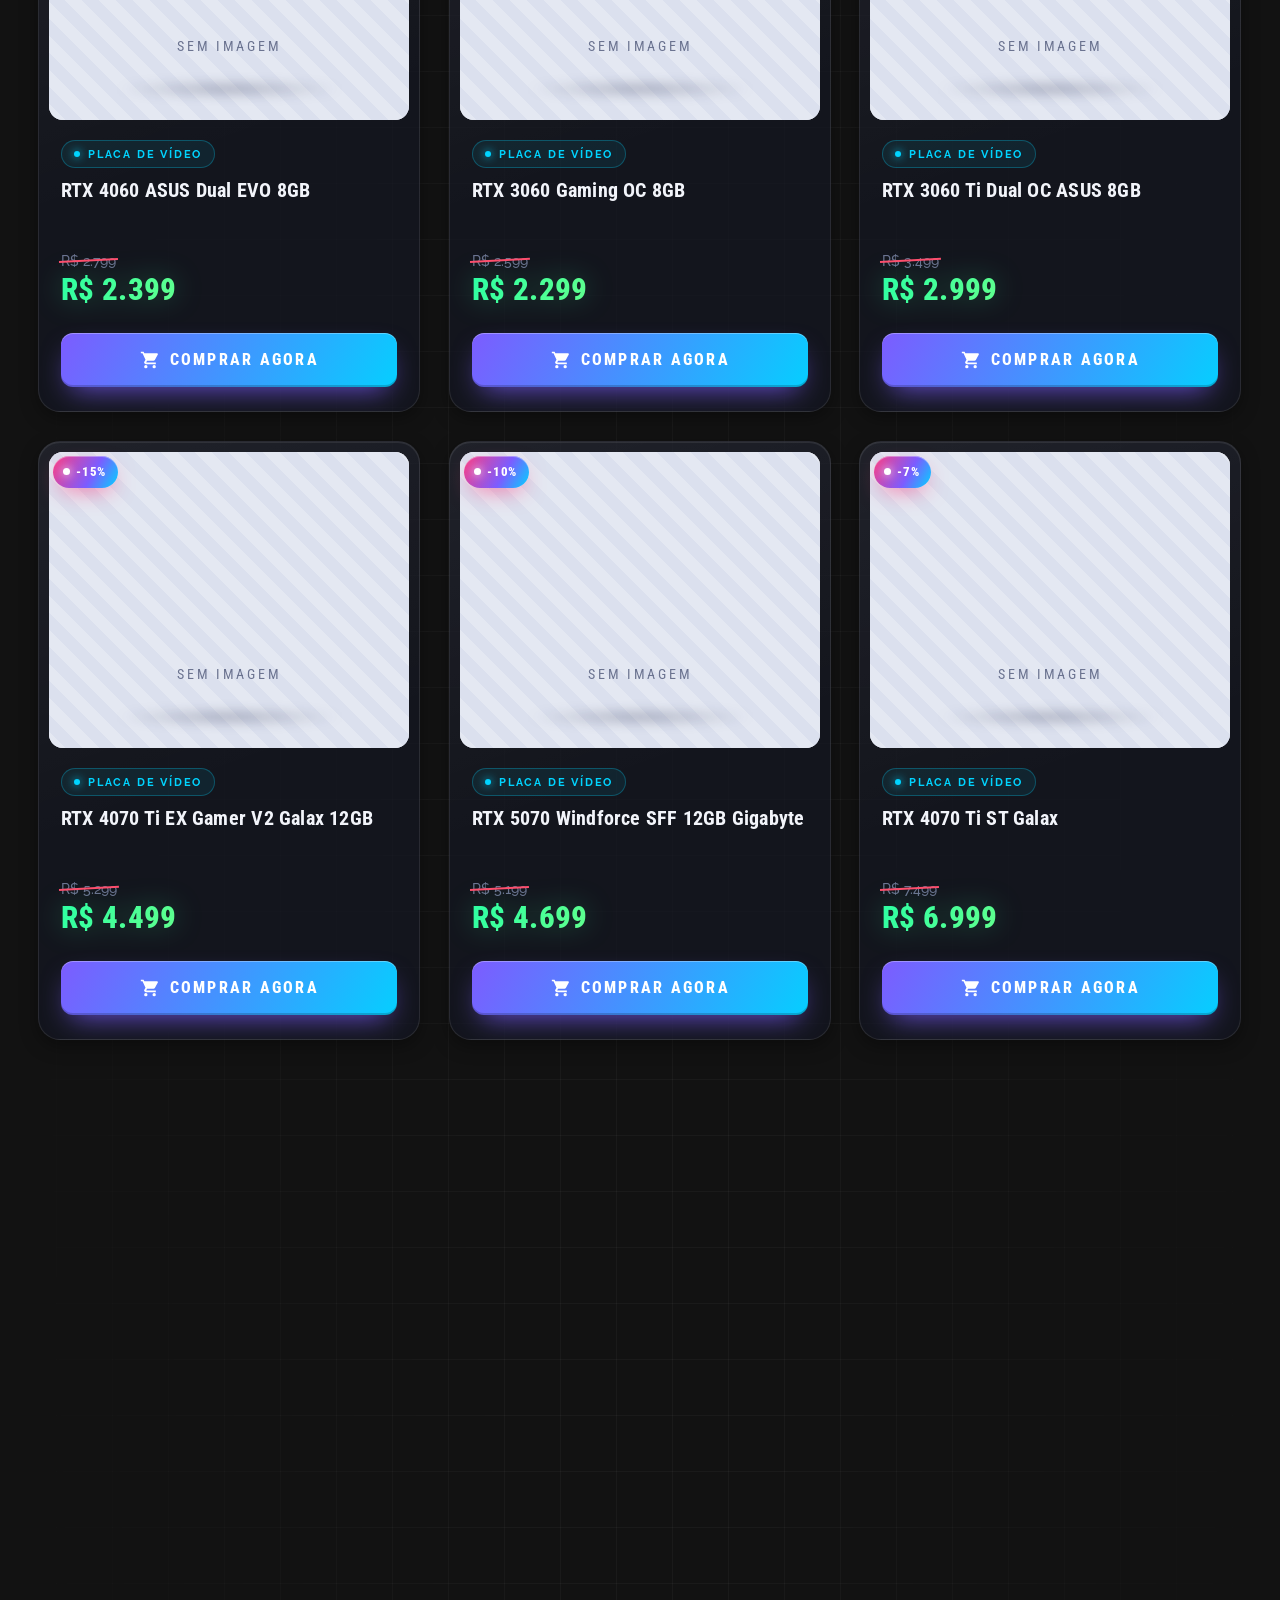
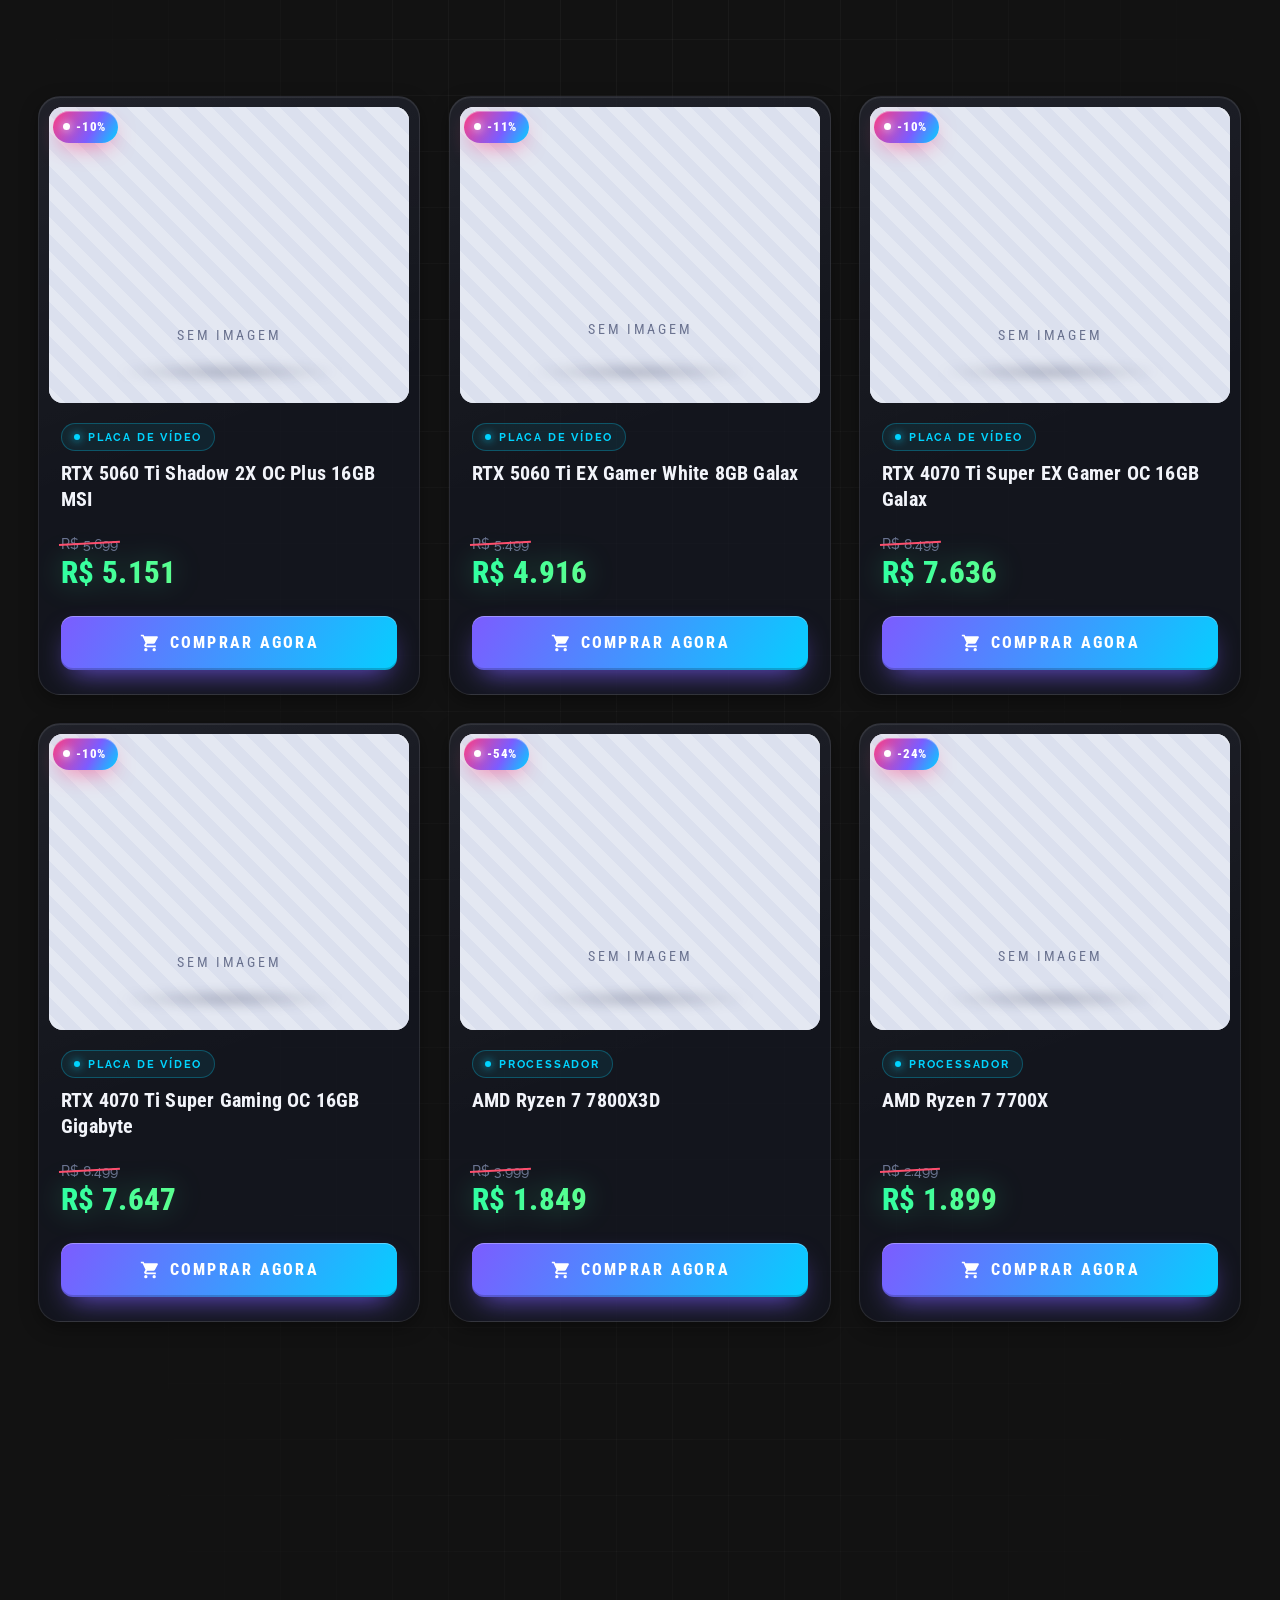
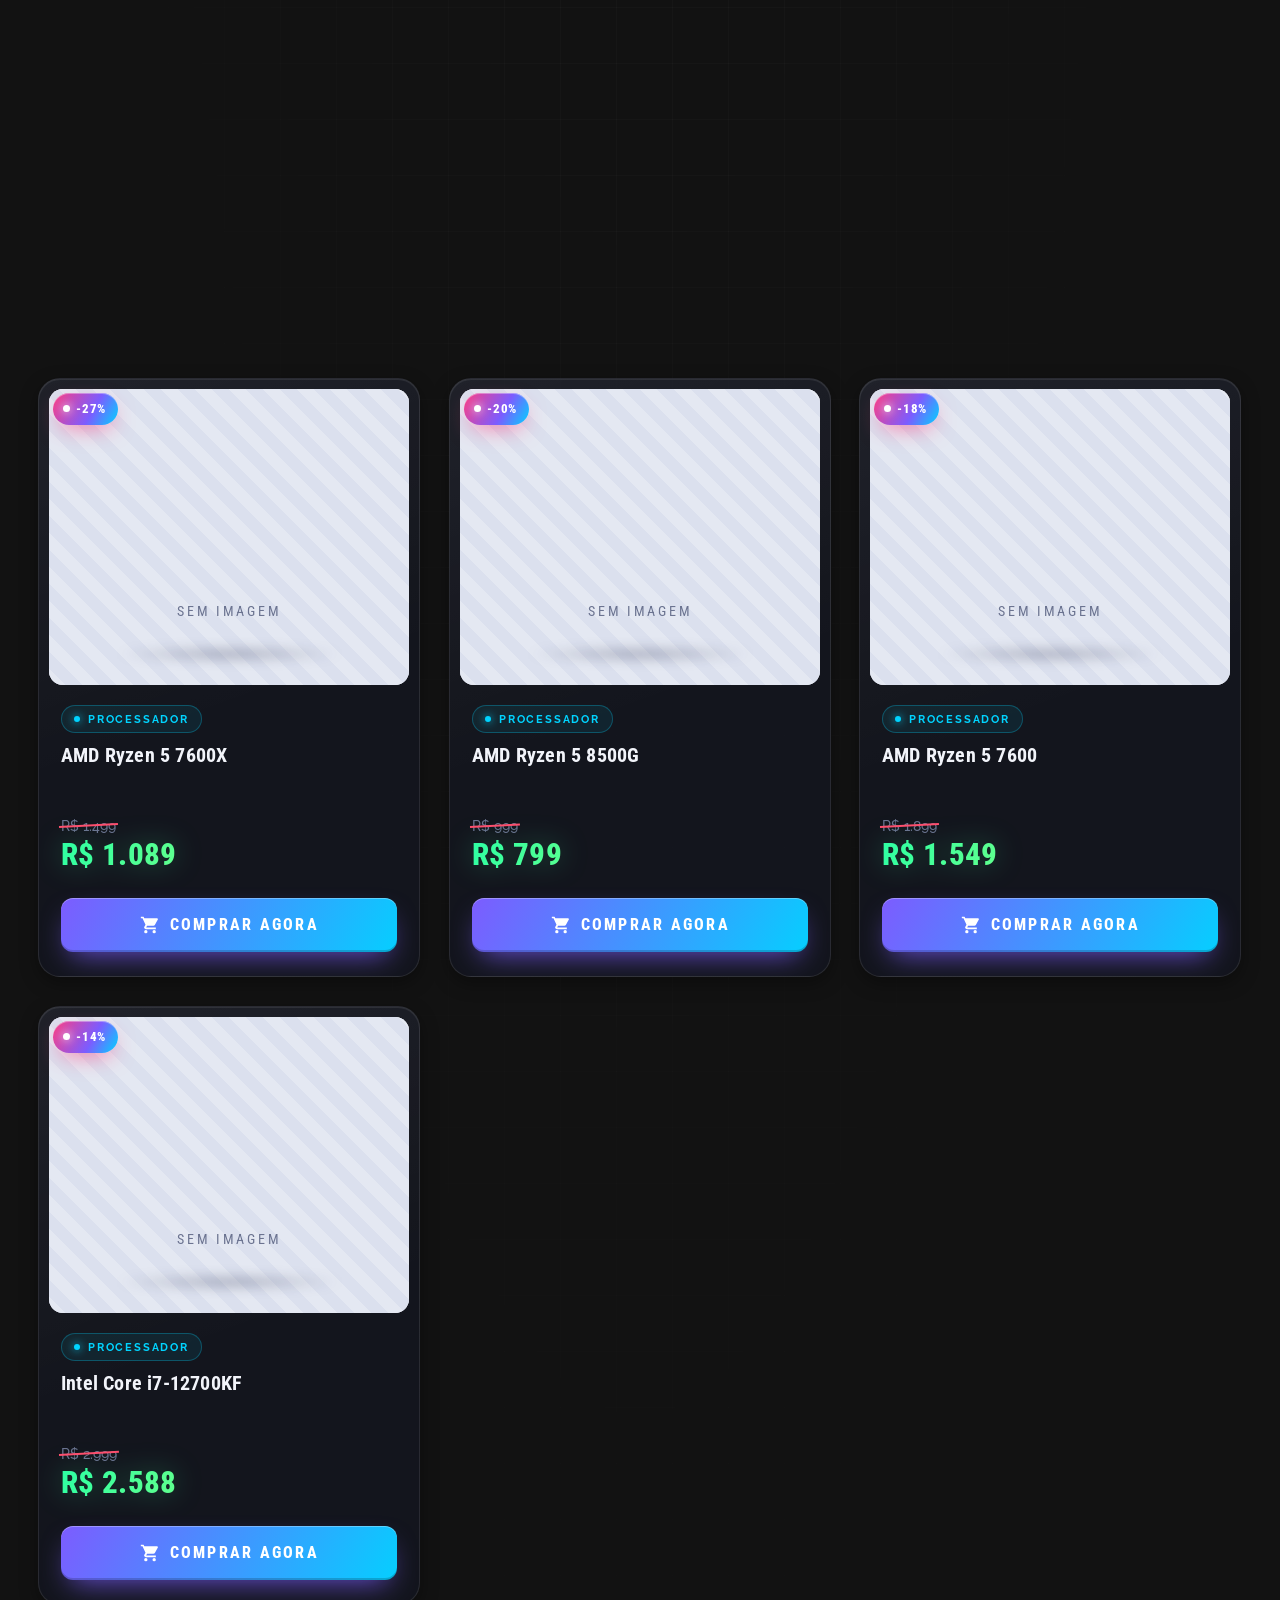
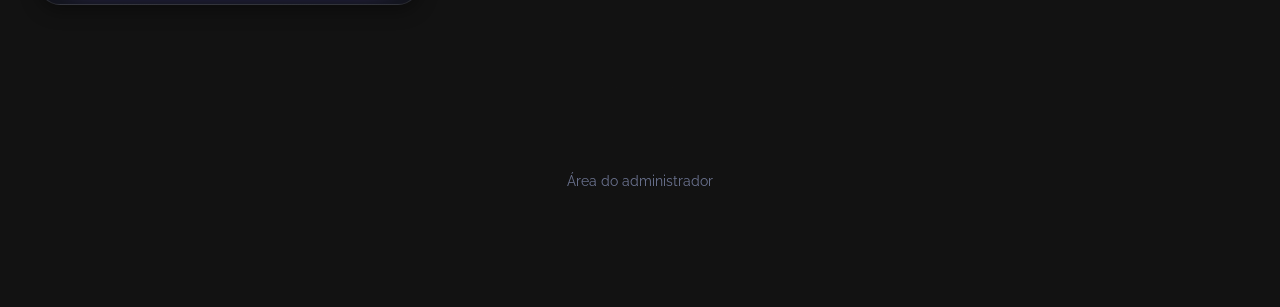
==== commit ea887d45: "Update greeting from 'Hello' to 'Goodbye'" ====
--- a/index.html
+++ b/index.html
@@ -3,7 +3,7 @@
 <head>
     <meta charset="UTF-8">
     <meta name="viewport" content="width=device-width, initial-scale=1.0">
-    <title>TechMech | Use Cupon VICTHOREGAY |</title>
+    <title>TechMech | Use Cupon |</title>
     <link rel="stylesheet" href="style.css">
     <link rel="stylesheet" href="carrinho.css">
     <link rel="icon" type="image/jpeg" href="Gemini_Generated_Image_1pqiua1pqiua1pqi-removebg-preview (1).png">
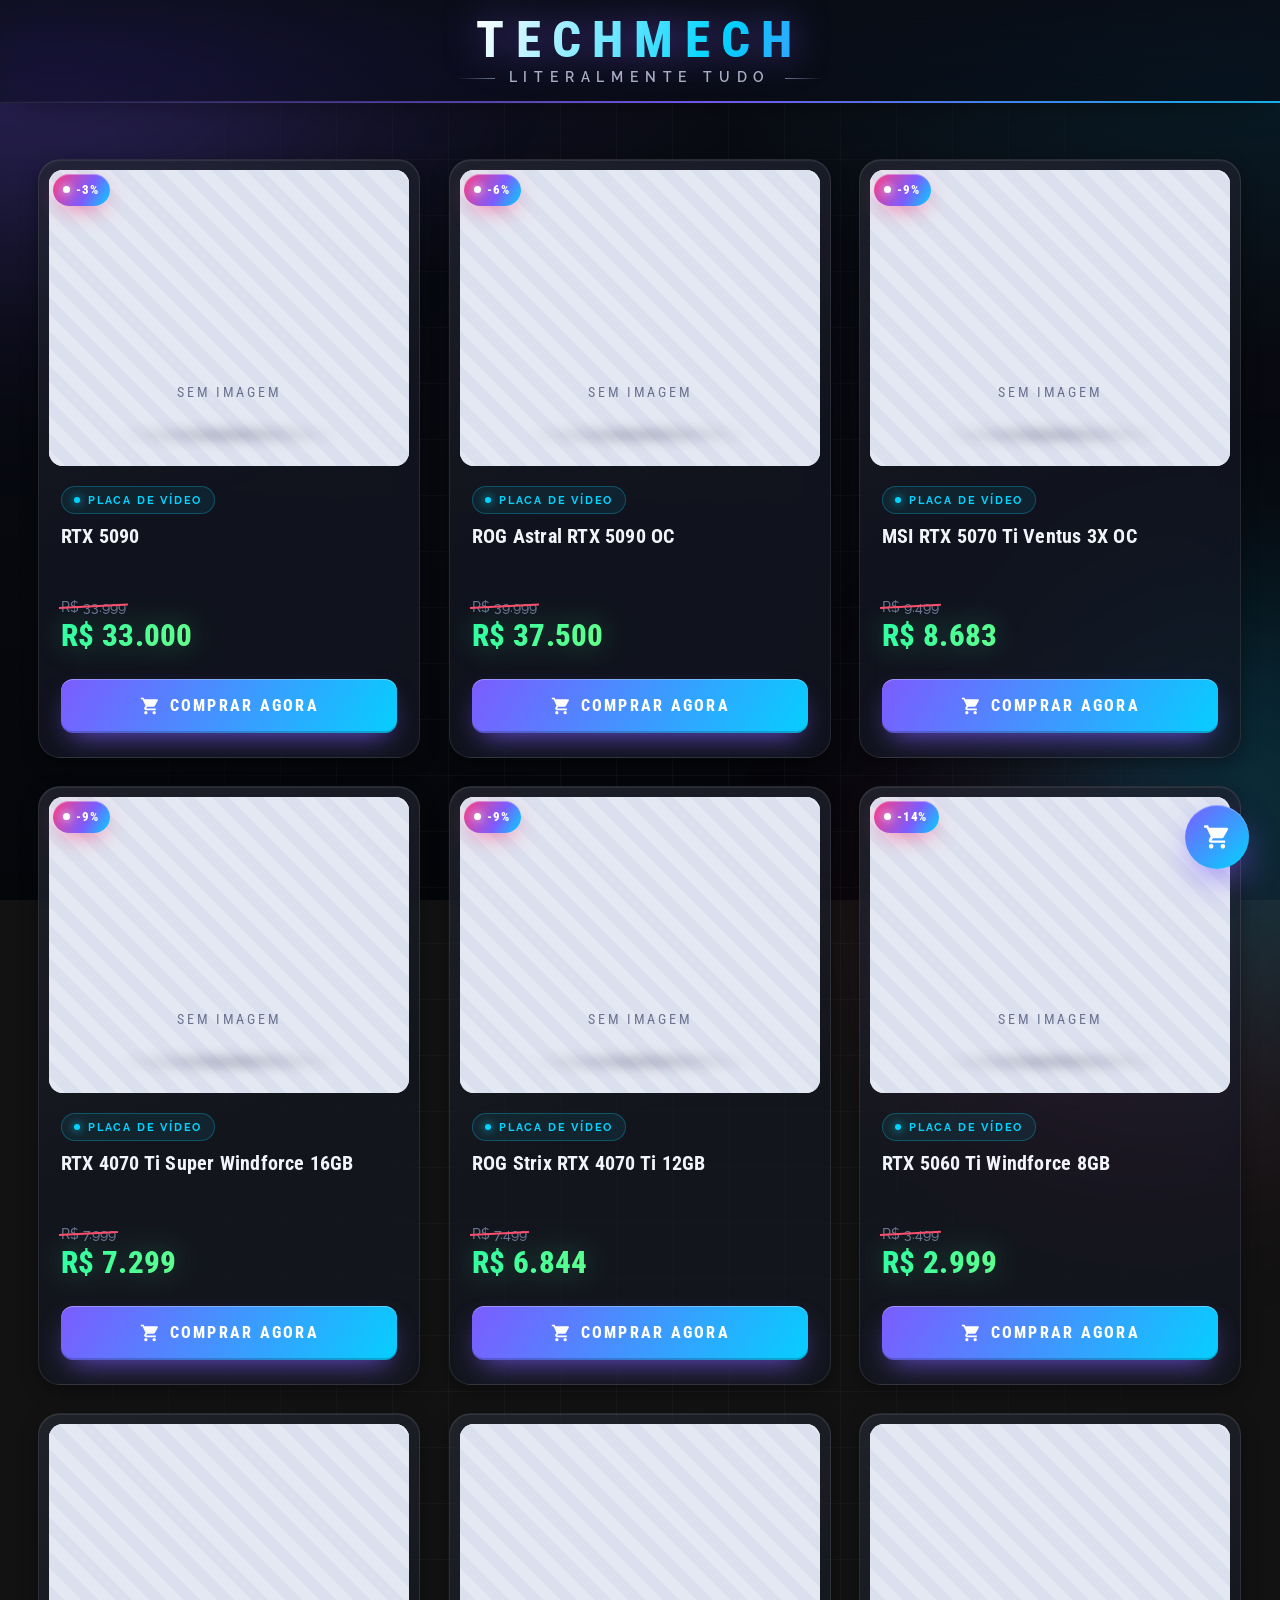
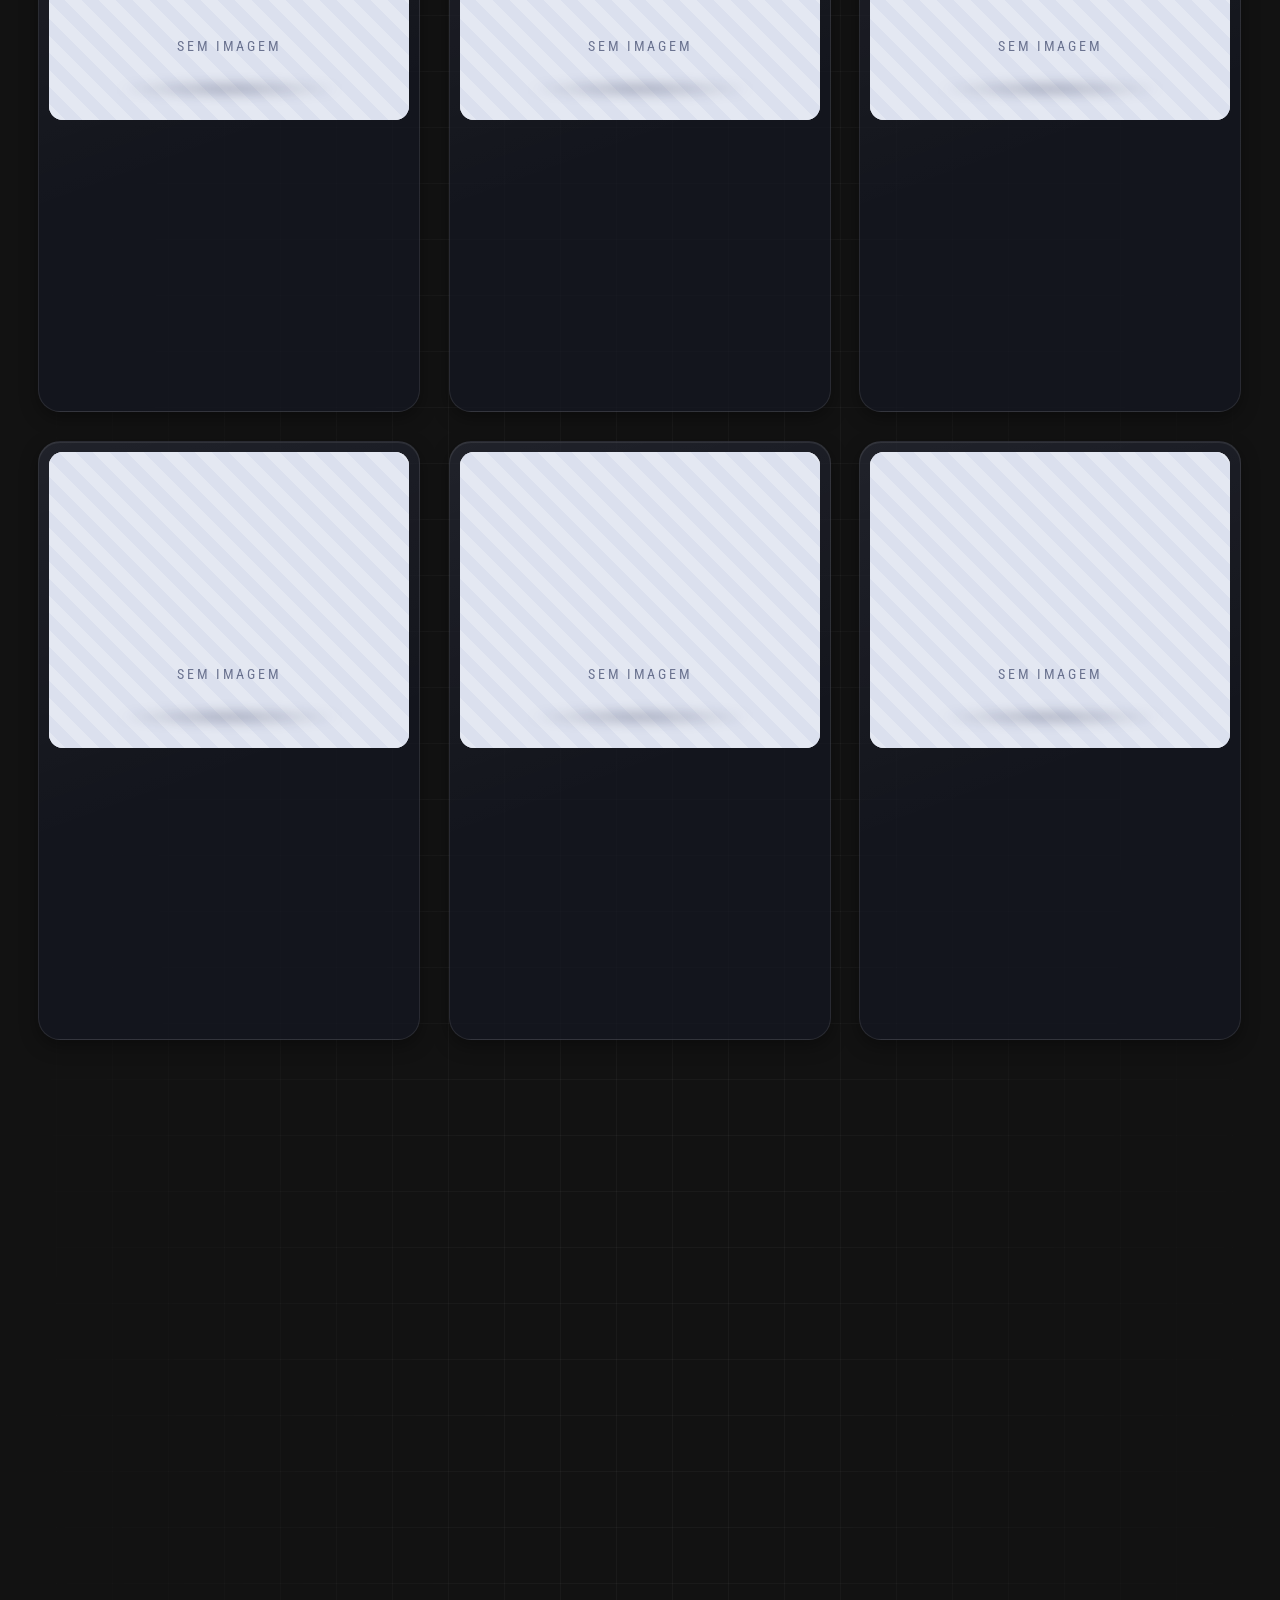
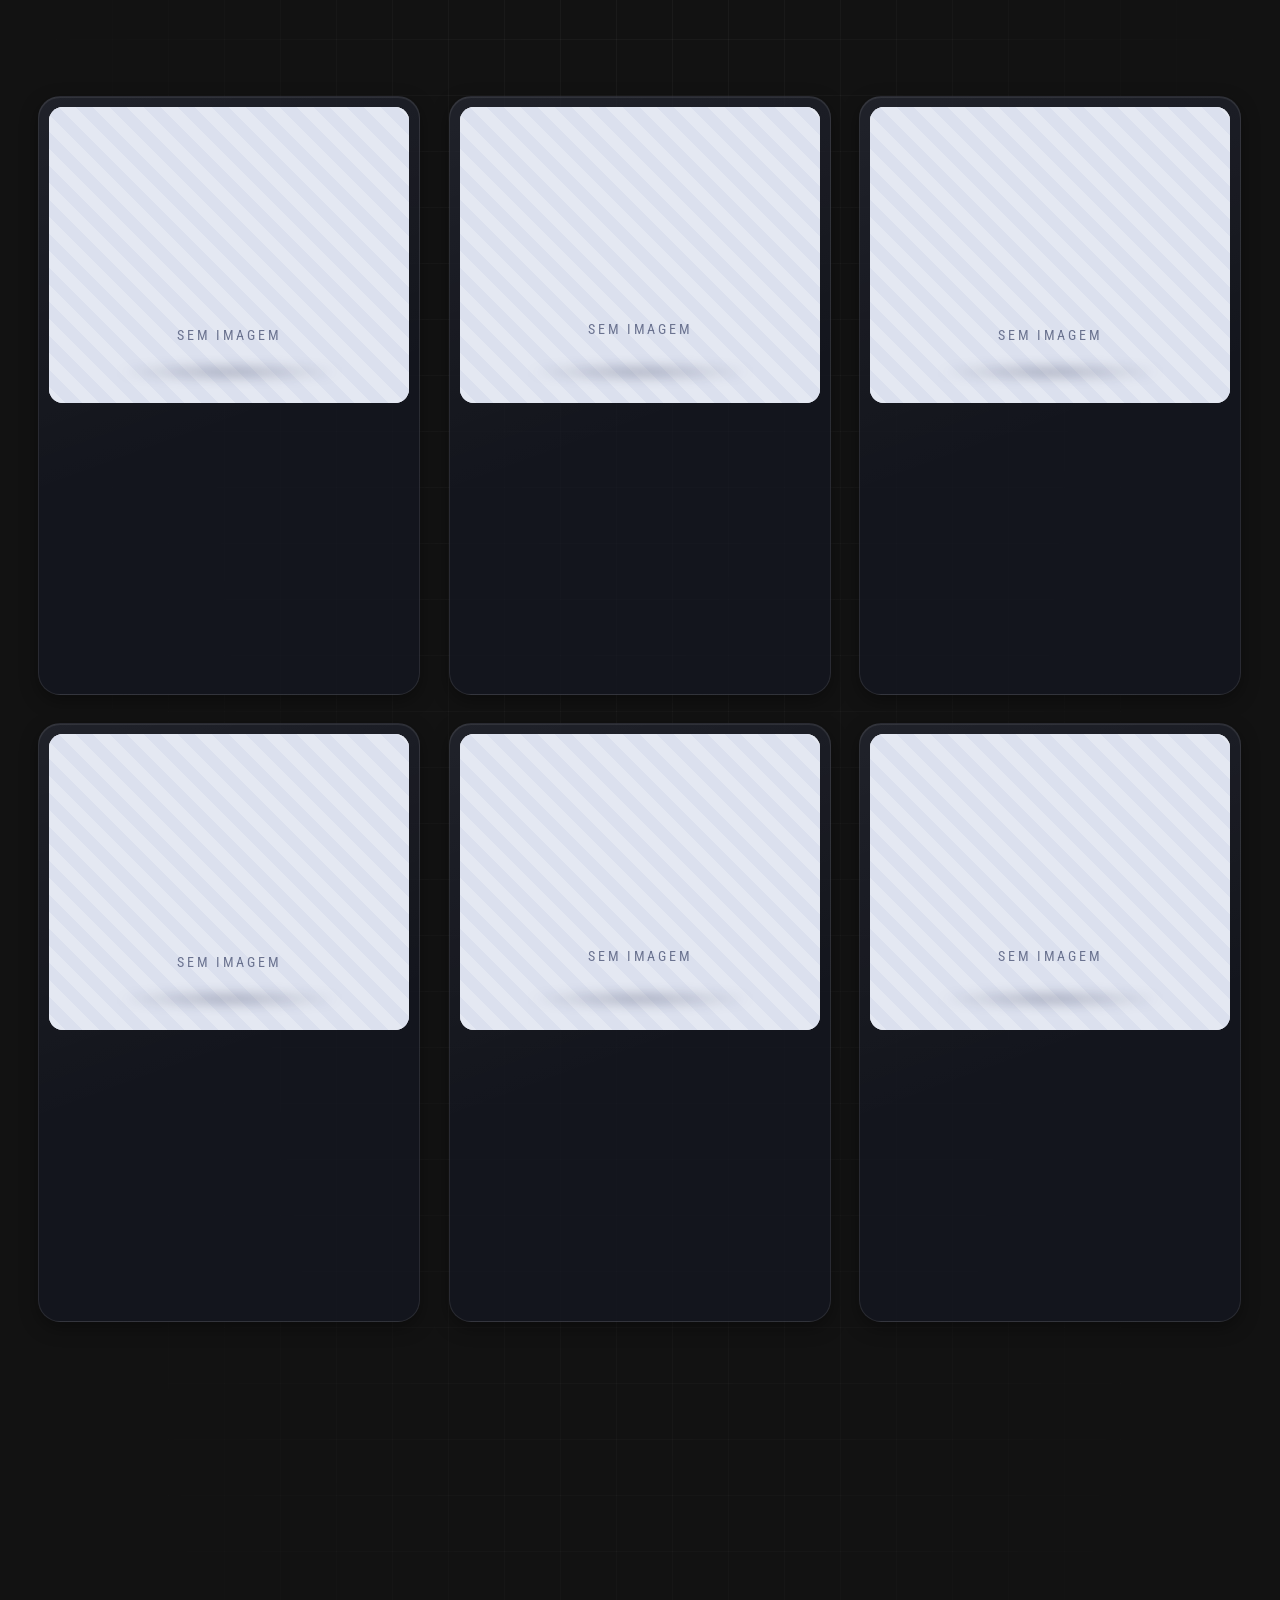
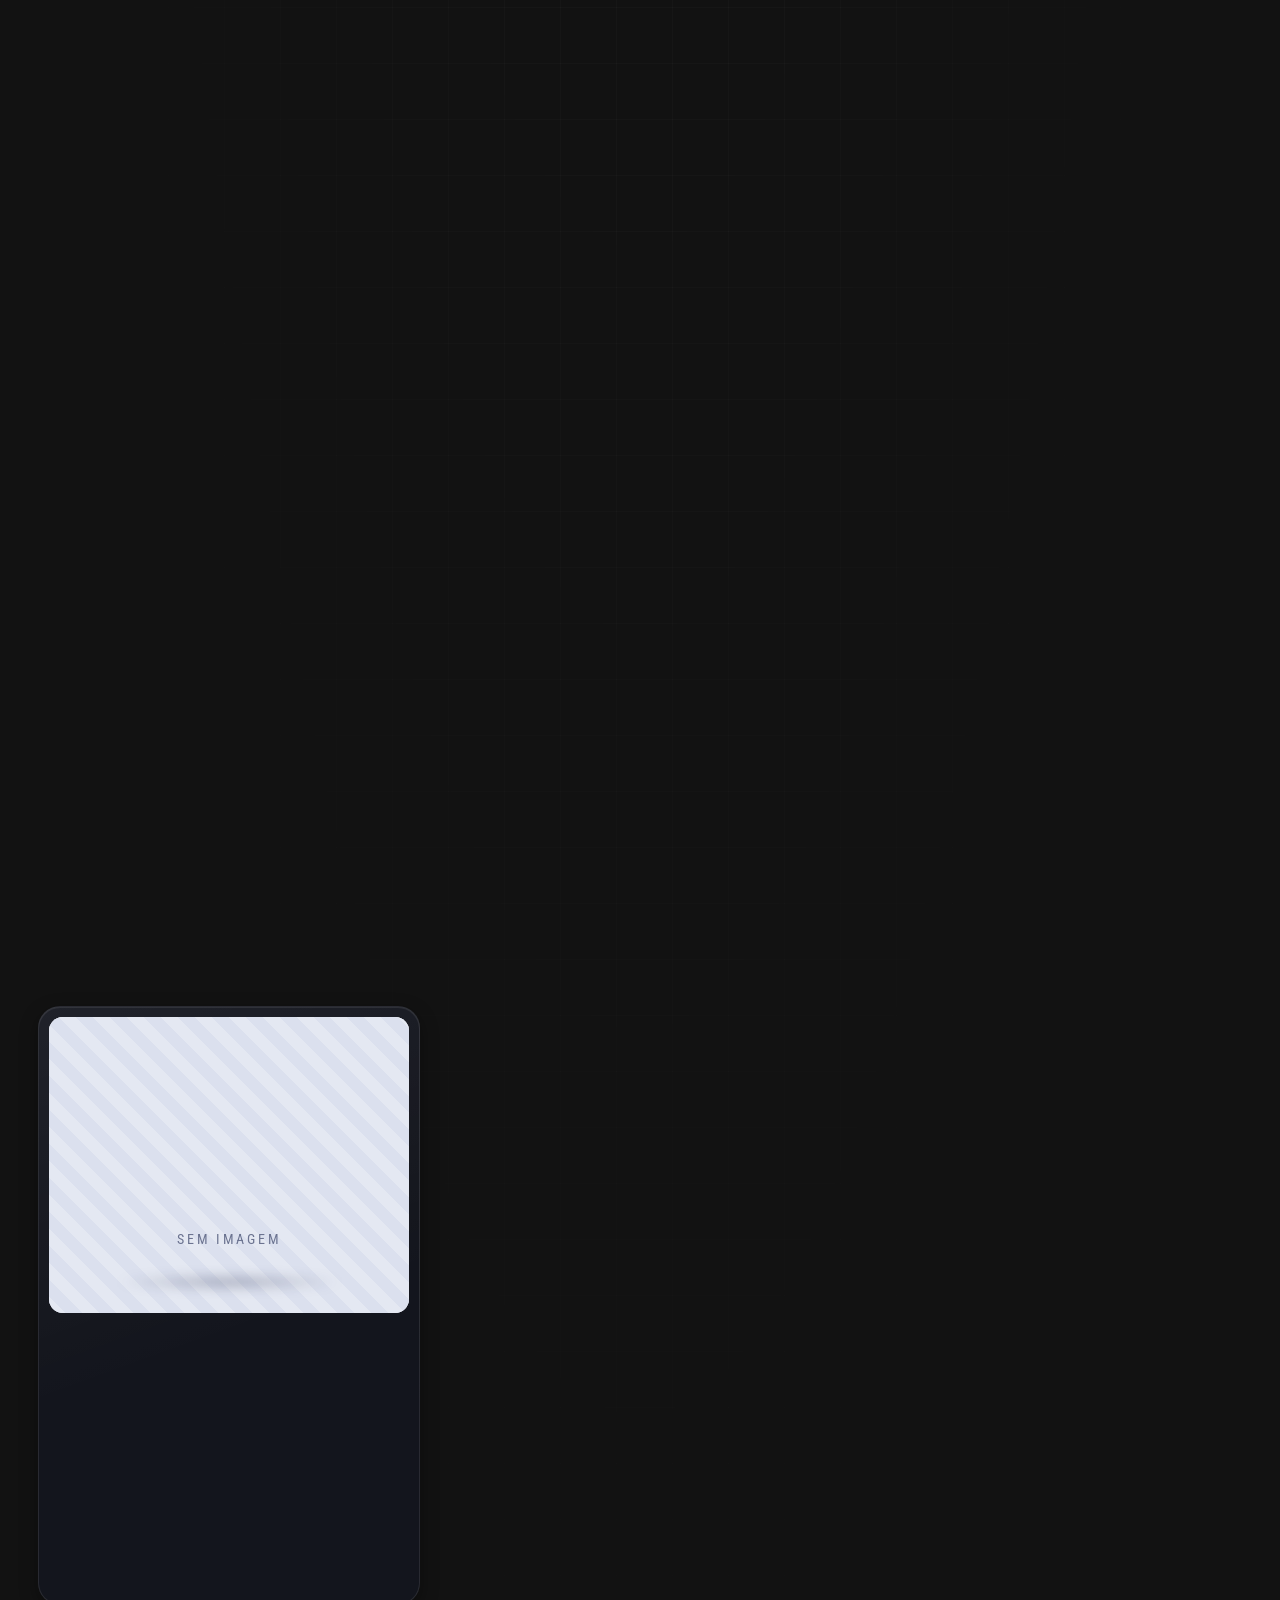
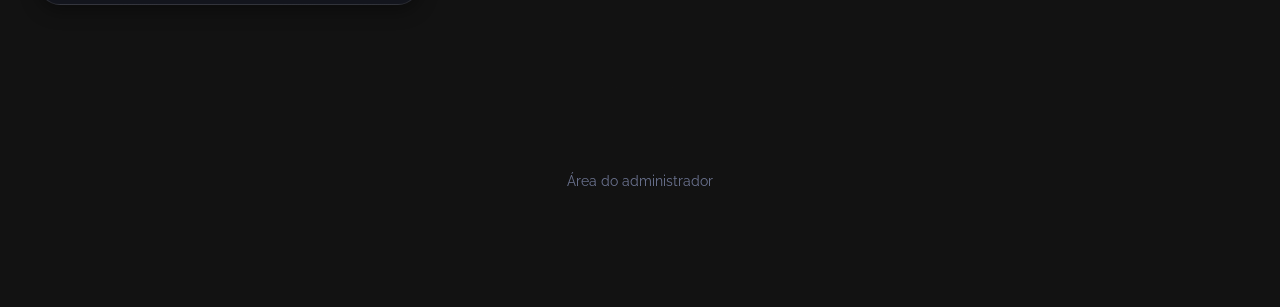
==== commit e227fdff: "Update print statement from 'Hello' to 'Goodbye'" ====
--- a/index.html
+++ b/index.html
@@ -3,7 +3,7 @@
 <head>
     <meta charset="UTF-8">
     <meta name="viewport" content="width=device-width, initial-scale=1.0">
-    <title>TechMech | Use Cupon |</title>
+    <title>TechMech | Use Cupom VICTHORSUPERGAY |</title>
     <link rel="stylesheet" href="style.css">
     <link rel="stylesheet" href="carrinho.css">
     <link rel="icon" type="image/jpeg" href="Gemini_Generated_Image_1pqiua1pqiua1pqi-removebg-preview (1).png">
